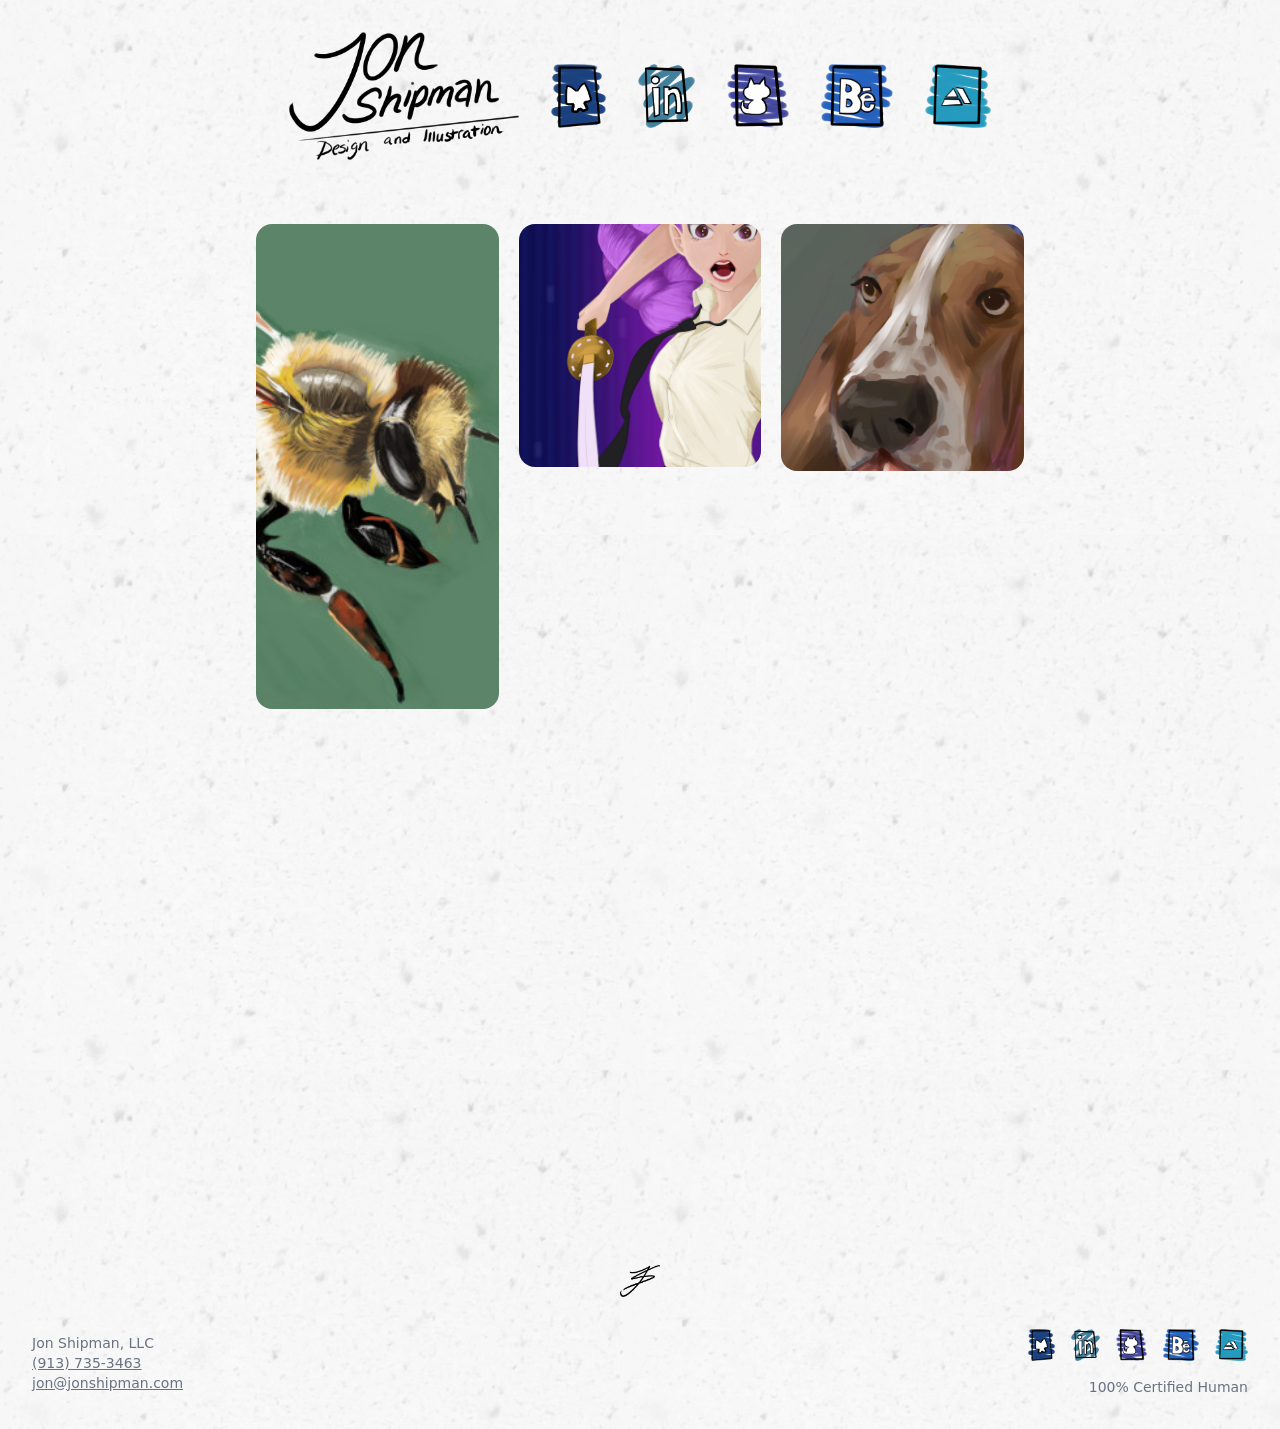
==== index.html @ 3fedefe1 "added nojekyll" ====
<!doctype html>
<html lang="en">
	<head>
		<meta charset="utf-8" />
		<meta name="viewport" content="width=device-width, initial-scale=1" />
		<link href="./_app/immutable/entry/start.De8cdUNH.js" rel="modulepreload">
		<link href="./_app/immutable/chunks/D97nDHfq.js" rel="modulepreload">
		<link href="./_app/immutable/chunks/OBUhXAD9.js" rel="modulepreload">
		<link href="./_app/immutable/chunks/7eZ7dYpx.js" rel="modulepreload">
		<link href="./_app/immutable/entry/app.CLWQZPfj.js" rel="modulepreload">
		<link href="./_app/immutable/chunks/_gJMehUx.js" rel="modulepreload">
		<link href="./_app/immutable/chunks/C5S_aZIX.js" rel="modulepreload">
		<link href="./_app/immutable/chunks/Dj53I4xD.js" rel="modulepreload">
		<link href="./_app/immutable/chunks/e00lQDHr.js" rel="modulepreload">
		<link href="./_app/immutable/chunks/BtrzSq-0.js" rel="modulepreload">
		<link href="./_app/immutable/nodes/0.CasSGg50.js" rel="modulepreload">
		<link href="./_app/immutable/chunks/C4t1YGkw.js" rel="modulepreload">
		<link href="./_app/immutable/chunks/DrmNfymO.js" rel="modulepreload">
		<link href="./_app/immutable/nodes/2.Cnyp-a3x.js" rel="modulepreload">
		<link href="./_app/immutable/chunks/Ckmq9C6L.js" rel="modulepreload">
		<!--12qhfyh--><link rel="icon" href="/favicon.ico"/><!---->
		<link href="./_app/immutable/assets/0.BiuSqh_A.css" rel="stylesheet">
		<link href="./_app/immutable/assets/2.DuEDikAT.css" rel="stylesheet">
	</head>
	<body data-sveltekit-preload-data="hover">
		<div style="display: contents"><!--[--><!--[0--><!--[--><div class="site-container svelte-12qhfyh" style="--bg-url: url('/_app/immutable/assets/bg.BQysHuTp.png')"><div class="relative mx-auto flex min-h-screen w-full max-w-7xl flex-col gap-16 p-8"><header class="flex flex-col items-center justify-center gap-8 md:flex-row"><div><img src="/_app/immutable/assets/jonshipman.wWLUQSc5.png" alt="logo" class="block h-32 max-w-none object-contain select-none"/></div> <div class="flex gap-8"><div><a href="https://bsky.app/profile/jazzyshaman.bsky.social" rel="external nofollow noopen" target="_social"><img src="/_app/immutable/assets/bluesky.CunEnExO.png" alt="https://bsky.app/profile/jazzyshaman.bsky.social" class="block max-w-none select-none" style="height: 4rem"/></a></div><!----> <div><a href="https://www.linkedin.com/in/jon-shipman-91ab44178/" rel="external nofollow noopen" target="_social"><img src="/_app/immutable/assets/linkedin.DJYRWulf.png" alt="https://www.linkedin.com/in/jon-shipman-91ab44178/" class="block max-w-none select-none" style="height: 4rem"/></a></div><!----> <div><a href="https://github.com/jonshipman" rel="external nofollow noopen" target="_social"><img src="/_app/immutable/assets/github.CVdAV9lr.png" alt="https://github.com/jonshipman" class="block max-w-none select-none" style="height: 4rem"/></a></div><!----> <div><a href="https://www.behance.net/jonshipman1" rel="external nofollow noopen" target="_social"><img src="/_app/immutable/assets/behance.CqKohl7M.png" alt="https://www.behance.net/jonshipman1" class="block max-w-none select-none" style="height: 4rem"/></a></div><!----> <div><a href="https://www.artstation.com/jonshipman" rel="external nofollow noopen" target="_social"><img src="/_app/immutable/assets/artstation.C5WBoCOn.png" alt="https://www.artstation.com/jonshipman" class="block max-w-none select-none" style="height: 4rem"/></a></div><!----><!----></div></header> <main class="grow"><!--[--><div class="mx-auto max-w-3xl w-full"><!----><style>@container (max-width: 419px) { .masonry > .col:nth-child(n+2) { display: none; } }
@container (min-width: 420px) and (max-width: 639px) { .masonry > .col:nth-child(n+3) { display: none; } }
@container (min-width: 640px) and (max-width: 859px) { .masonry > .col:nth-child(n+4) { display: none; } }
@container (min-width: 860px) and (max-width: 1079px) { .masonry > .col:nth-child(n+5) { display: none; } }
@container (min-width: 1080px) and (max-width: 1299px) { .masonry > .col:nth-child(n+6) { display: none; } }
@container (min-width: 1300px) and (max-width: 1519px) { .masonry > .col:nth-child(n+7) { display: none; } }
@container (min-width: 1520px) and (max-width: 1739px) { .masonry > .col:nth-child(n+8) { display: none; } }</style><!----> <div style="display: flex; width: 100%; justify-content: center; box-sizing: border-box; gap: 20px;" class="masonry  svelte-1swaugu"><!--[--><div class="col col-0  svelte-1swaugu" style="display: grid; flex: 1 1 0; min-width: 0; gap: 20px; max-width: 800px;"><!--[0--><!--[--><div><!--[0--><div><!--[0--><div aria-label="thumbnail" class="svelte-10j170p svelte-lightbox-thumbnail"><!--[--><!--[0--><!--[--><img slot="thumbnail" class="block w-full max-w-none rounded-2xl object-cover" src="/_app/immutable/assets/2026-02-26-0824-thumb.BJGrlYhE.jpg" alt="portfolio piece"/><!--]--><!--]--><!--]--></div><!--]--> <!--[-1--><!--]--><!----></div><!----><!--]--></div><div><!--[0--><div><!--[0--><div aria-label="thumbnail" class="svelte-10j170p svelte-lightbox-thumbnail"><!--[--><!--[0--><!--[--><img slot="thumbnail" class="block w-full max-w-none rounded-2xl object-cover" src="/_app/immutable/assets/2026-03-03-1620-thumb.CZOj9nnR.jpg" alt="portfolio piece"/><!--]--><!--]--><!--]--></div><!--]--> <!--[-1--><!--]--><!----></div><!----><!--]--></div><!--]--><!--]--></div><div class="col col-1  svelte-1swaugu" style="display: grid; flex: 1 1 0; min-width: 0; gap: 20px; max-width: 800px;"><!--[0--><!--[--><div><!--[0--><div><!--[0--><div aria-label="thumbnail" class="svelte-10j170p svelte-lightbox-thumbnail"><!--[--><!--[0--><!--[--><img slot="thumbnail" class="block w-full max-w-none rounded-2xl object-cover" src="/_app/immutable/assets/kpop-thumb.DsX2blro.jpg" alt="portfolio piece"/><!--]--><!--]--><!--]--></div><!--]--> <!--[-1--><!--]--><!----></div><!----><!--]--></div><!--]--><!--]--></div><div class="col col-2  svelte-1swaugu" style="display: grid; flex: 1 1 0; min-width: 0; gap: 20px; max-width: 800px;"><!--[0--><!--[--><div><!--[0--><div><!--[0--><div aria-label="thumbnail" class="svelte-10j170p svelte-lightbox-thumbnail"><!--[--><!--[0--><!--[--><img slot="thumbnail" class="block w-full max-w-none rounded-2xl object-cover" src="/_app/immutable/assets/2025-12-12-0804-thumb.DuGPpKrT.jpg" alt="portfolio piece"/><!--]--><!--]--><!--]--></div><!--]--> <!--[-1--><!--]--><!----></div><!----><!--]--></div><!--]--><!--]--></div><div class="col col-3  svelte-1swaugu" style="display: grid; flex: 1 1 0; min-width: 0; gap: 20px; max-width: 800px;"><!--[0--><!--[--><div><!--[0--><div><!--[0--><div aria-label="thumbnail" class="svelte-10j170p svelte-lightbox-thumbnail"><!--[--><!--[0--><!--[--><img slot="thumbnail" class="block w-full max-w-none rounded-2xl object-cover" src="/_app/immutable/assets/2026-02-21-2029-thumb.BnLyq-p5.jpg" alt="portfolio piece"/><!--]--><!--]--><!--]--></div><!--]--> <!--[-1--><!--]--><!----></div><!----><!--]--></div><!--]--><!--]--></div><div class="col col-4  svelte-1swaugu" style="display: grid; flex: 1 1 0; min-width: 0; gap: 20px; max-width: 800px;"><!--[0--><!--[--><div><!--[0--><div><!--[0--><div aria-label="thumbnail" class="svelte-10j170p svelte-lightbox-thumbnail"><!--[--><!--[0--><!--[--><img slot="thumbnail" class="block w-full max-w-none rounded-2xl object-cover" src="/_app/immutable/assets/2026-03-06-1651-thumb.swxIR1m-.jpg" alt="portfolio piece"/><!--]--><!--]--><!--]--></div><!--]--> <!--[-1--><!--]--><!----></div><!----><!--]--></div><!--]--><!--]--></div><div class="col col-5  svelte-1swaugu" style="display: grid; flex: 1 1 0; min-width: 0; gap: 20px; max-width: 800px;"><!--[0--><!--[--><div><!--[0--><div><!--[0--><div aria-label="thumbnail" class="svelte-10j170p svelte-lightbox-thumbnail"><!--[--><!--[0--><!--[--><img slot="thumbnail" class="block w-full max-w-none rounded-2xl object-cover" src="/_app/immutable/assets/2026-02-21-1816-thumb.BP5hklCI.jpg" alt="portfolio piece"/><!--]--><!--]--><!--]--></div><!--]--> <!--[-1--><!--]--><!----></div><!----><!--]--></div><!--]--><!--]--></div><div class="col col-6  svelte-1swaugu" style="display: grid; flex: 1 1 0; min-width: 0; gap: 20px; max-width: 800px;"><!--[0--><!--[--><div><!--[0--><div><!--[0--><div aria-label="thumbnail" class="svelte-10j170p svelte-lightbox-thumbnail"><!--[--><!--[0--><!--[--><img slot="thumbnail" class="block w-full max-w-none rounded-2xl object-cover" src="/_app/immutable/assets/2025-12-07-1932-thumb.BANKuH6O.jpg" alt="portfolio piece"/><!--]--><!--]--><!--]--></div><!--]--> <!--[-1--><!--]--><!----></div><!----><!--]--></div><!--]--><!--]--></div><div class="col col-7  svelte-1swaugu" style="display: grid; flex: 1 1 0; min-width: 0; gap: 20px; max-width: 800px;"><!--[0--><!--[--><div><!--[0--><div><!--[0--><div aria-label="thumbnail" class="svelte-10j170p svelte-lightbox-thumbnail"><!--[--><!--[0--><!--[--><img slot="thumbnail" class="block w-full max-w-none rounded-2xl object-cover" src="/_app/immutable/assets/2026-02-11-1938-thumb.DD56PX9D.jpg" alt="portfolio piece"/><!--]--><!--]--><!--]--></div><!--]--> <!--[-1--><!--]--><!----></div><!----><!--]--></div><!--]--><!--]--></div><!--]--></div><!----></div><!--]--><!----></main> <footer class="flex flex-col items-center justify-center gap-8"><div><img src="/_app/immutable/assets/js.Cn1VHPLR.png" alt="js" class="block h-8 max-w-none object-contain select-none"/></div> <div class="flex w-full max-w-7xl flex-col items-center justify-center gap-8 text-sm text-gray-500 md:flex-row"><div class="grow"><div>Jon Shipman, LLC</div> <div><a href="tel:+19137353463" class="underline">(913) 735-3463</a></div> <div><a href="mailto:jon@jonshipman.com" class="underline">jon@jonshipman.com</a></div></div> <div class="flex flex-col items-end gap-4"><div class="flex gap-8 md:gap-4"><div><a href="https://bsky.app/profile/jazzyshaman.bsky.social" rel="external nofollow noopen" target="_social"><img src="/_app/immutable/assets/bluesky.CunEnExO.png" alt="https://bsky.app/profile/jazzyshaman.bsky.social" class="block max-w-none select-none" style="height: 2rem"/></a></div><!----> <div><a href="https://www.linkedin.com/in/jon-shipman-91ab44178/" rel="external nofollow noopen" target="_social"><img src="/_app/immutable/assets/linkedin.DJYRWulf.png" alt="https://www.linkedin.com/in/jon-shipman-91ab44178/" class="block max-w-none select-none" style="height: 2rem"/></a></div><!----> <div><a href="https://github.com/jonshipman" rel="external nofollow noopen" target="_social"><img src="/_app/immutable/assets/github.CVdAV9lr.png" alt="https://github.com/jonshipman" class="block max-w-none select-none" style="height: 2rem"/></a></div><!----> <div><a href="https://www.behance.net/jonshipman1" rel="external nofollow noopen" target="_social"><img src="/_app/immutable/assets/behance.CqKohl7M.png" alt="https://www.behance.net/jonshipman1" class="block max-w-none select-none" style="height: 2rem"/></a></div><!----> <div><a href="https://www.artstation.com/jonshipman" rel="external nofollow noopen" target="_social"><img src="/_app/immutable/assets/artstation.C5WBoCOn.png" alt="https://www.artstation.com/jonshipman" class="block max-w-none select-none" style="height: 2rem"/></a></div><!----><!----></div> <div class="select-none">100% Certified Human</div></div></div></footer></div></div><!--]--><!--]--> <!--[-1--><!--]--><!--]-->
			
			<script>
				{
					__sveltekit_dev = {
						base: new URL(".", location).pathname.slice(0, -1)
					};

					const element = document.currentScript.parentElement;

					Promise.all([
						import("./_app/immutable/entry/start.De8cdUNH.js"),
						import("./_app/immutable/entry/app.CLWQZPfj.js")
					]).then(([kit, app]) => {
						kit.start(app, element, {
							node_ids: [0, 2],
							data: [null,null],
							form: null,
							error: null
						});
					});
				}
			</script>
		</div>
	</body>
</html>
---- _app/immutable/assets/0.BiuSqh_A.css ----
@layer theme{:root,:host{--font-sans:ui-sans-serif, system-ui, sans-serif, "Apple Color Emoji", "Segoe UI Emoji", "Segoe UI Symbol", "Noto Color Emoji";--font-mono:ui-monospace, SFMono-Regular, Menlo, Monaco, Consolas, "Liberation Mono", "Courier New", monospace;--color-gray-500:oklch(55.1% .027 264.364);--spacing:.25rem;--container-3xl:48rem;--container-7xl:80rem;--text-sm:.875rem;--text-sm--line-height:calc(1.25 / .875);--radius-2xl:1rem;--default-font-family:var(--font-sans);--default-mono-font-family:var(--font-mono)}}@layer base{*,:after,:before,::backdrop{box-sizing:border-box;border:0 solid;margin:0;padding:0}::file-selector-button{box-sizing:border-box;border:0 solid;margin:0;padding:0}html,:host{-webkit-text-size-adjust:100%;tab-size:4;line-height:1.5;font-family:var(--default-font-family,ui-sans-serif, system-ui, sans-serif, "Apple Color Emoji", "Segoe UI Emoji", "Segoe UI Symbol", "Noto Color Emoji");font-feature-settings:var(--default-font-feature-settings,normal);font-variation-settings:var(--default-font-variation-settings,normal);-webkit-tap-highlight-color:transparent}hr{height:0;color:inherit;border-top-width:1px}abbr:where([title]){-webkit-text-decoration:underline dotted;text-decoration:underline dotted}h1,h2,h3,h4,h5,h6{font-size:inherit;font-weight:inherit}a{color:inherit;-webkit-text-decoration:inherit;text-decoration:inherit}b,strong{font-weight:bolder}code,kbd,samp,pre{font-family:var(--default-mono-font-family,ui-monospace, SFMono-Regular, Menlo, Monaco, Consolas, "Liberation Mono", "Courier New", monospace);font-feature-settings:var(--default-mono-font-feature-settings,normal);font-variation-settings:var(--default-mono-font-variation-settings,normal);font-size:1em}small{font-size:80%}sub,sup{vertical-align:baseline;font-size:75%;line-height:0;position:relative}sub{bottom:-.25em}sup{top:-.5em}table{text-indent:0;border-color:inherit;border-collapse:collapse}:-moz-focusring{outline:auto}progress{vertical-align:baseline}summary{display:list-item}ol,ul,menu{list-style:none}img,svg,video,canvas,audio,iframe,embed,object{vertical-align:middle;display:block}img,video{max-width:100%;height:auto}button,input,select,optgroup,textarea{font:inherit;font-feature-settings:inherit;font-variation-settings:inherit;letter-spacing:inherit;color:inherit;opacity:1;background-color:#0000;border-radius:0}::file-selector-button{font:inherit;font-feature-settings:inherit;font-variation-settings:inherit;letter-spacing:inherit;color:inherit;opacity:1;background-color:#0000;border-radius:0}:where(select:is([multiple],[size])) optgroup{font-weight:bolder}:where(select:is([multiple],[size])) optgroup option{padding-inline-start:20px}::file-selector-button{margin-inline-end:4px}::placeholder{opacity:1}@supports (not ((-webkit-appearance:-apple-pay-button))) or (contain-intrinsic-size:1px){::placeholder{color:currentColor}@supports (color:color-mix(in lab,red,red)){::placeholder{color:color-mix(in oklab,currentcolor 50%,transparent)}}}textarea{resize:vertical}::-webkit-search-decoration{-webkit-appearance:none}::-webkit-date-and-time-value{min-height:1lh;text-align:inherit}::-webkit-datetime-edit{padding-block:0}::-webkit-datetime-edit-year-field{padding-block:0}::-webkit-datetime-edit-month-field{padding-block:0}::-webkit-datetime-edit-day-field{padding-block:0}::-webkit-datetime-edit-hour-field{padding-block:0}::-webkit-datetime-edit-minute-field{padding-block:0}::-webkit-datetime-edit-second-field{padding-block:0}::-webkit-datetime-edit-millisecond-field{padding-block:0}::-webkit-datetime-edit-meridiem-field{padding-block:0}::-webkit-calendar-picker-indicator{line-height:1}:-moz-ui-invalid{box-shadow:none}button,input:where([type=button],[type=reset],[type=submit]){appearance:button}::file-selector-button{appearance:button}::-webkit-inner-spin-button{height:auto}::-webkit-outer-spin-button{height:auto}[hidden]:where(:not([hidden=until-found])){display:none!important}input:where([type=text]),input:where(:not([type])),input:where([type=email]),input:where([type=url]),input:where([type=password]),input:where([type=number]),input:where([type=date]),input:where([type=datetime-local]),input:where([type=month]),input:where([type=search]),input:where([type=tel]),input:where([type=time]),input:where([type=week]),select:where([multiple]),textarea,select{appearance:none;--tw-shadow:0 0 #0000;background-color:#fff;border-width:1px;border-color:#6a7282;border-radius:0;padding:.5rem .75rem;font-size:1rem;line-height:1.5rem}:is(input:where([type=text]),input:where(:not([type])),input:where([type=email]),input:where([type=url]),input:where([type=password]),input:where([type=number]),input:where([type=date]),input:where([type=datetime-local]),input:where([type=month]),input:where([type=search]),input:where([type=tel]),input:where([type=time]),input:where([type=week]),select:where([multiple]),textarea,select):focus{outline-offset:2px;--tw-ring-inset:var(--tw-empty, );--tw-ring-offset-width:0px;--tw-ring-offset-color:#fff;--tw-ring-color:oklch(54.6% .245 262.881);--tw-ring-offset-shadow:var(--tw-ring-inset) 0 0 0 var(--tw-ring-offset-width) var(--tw-ring-offset-color);--tw-ring-shadow:var(--tw-ring-inset) 0 0 0 calc(1px + var(--tw-ring-offset-width)) var(--tw-ring-color);box-shadow:var(--tw-ring-offset-shadow),var(--tw-ring-shadow),var(--tw-shadow);border-color:#155dfc;outline:2px solid #0000}input::placeholder,textarea::placeholder{color:#6a7282;opacity:1}::-webkit-datetime-edit-fields-wrapper{padding:0}::-webkit-date-and-time-value{min-height:1.5em}::-webkit-date-and-time-value{text-align:inherit}::-webkit-datetime-edit{display:inline-flex}::-webkit-datetime-edit{padding-top:0;padding-bottom:0}::-webkit-datetime-edit-year-field{padding-top:0;padding-bottom:0}::-webkit-datetime-edit-month-field{padding-top:0;padding-bottom:0}::-webkit-datetime-edit-day-field{padding-top:0;padding-bottom:0}::-webkit-datetime-edit-hour-field{padding-top:0;padding-bottom:0}::-webkit-datetime-edit-minute-field{padding-top:0;padding-bottom:0}::-webkit-datetime-edit-second-field{padding-top:0;padding-bottom:0}::-webkit-datetime-edit-millisecond-field{padding-top:0;padding-bottom:0}::-webkit-datetime-edit-meridiem-field{padding-top:0;padding-bottom:0}select{-webkit-print-color-adjust:exact;print-color-adjust:exact;background-image:url("data:image/svg+xml,%3csvg xmlns='http://www.w3.org/2000/svg' fill='none' viewBox='0 0 20 20'%3e%3cpath stroke='oklch(55.1%25 0.027 264.364)' stroke-linecap='round' stroke-linejoin='round' stroke-width='1.5' d='M6 8l4 4 4-4'/%3e%3c/svg%3e");background-position:right .5rem center;background-repeat:no-repeat;background-size:1.5em 1.5em;padding-right:2.5rem}select:where([multiple]),select:where([size]:not([size="1"])){background-image:initial;background-position:initial;background-repeat:unset;background-size:initial;-webkit-print-color-adjust:unset;print-color-adjust:unset;padding-right:.75rem}input:where([type=checkbox]),input:where([type=radio]){appearance:none;-webkit-print-color-adjust:exact;print-color-adjust:exact;vertical-align:middle;-webkit-user-select:none;user-select:none;color:#155dfc;--tw-shadow:0 0 #0000;background-color:#fff;background-origin:border-box;border-width:1px;border-color:#6a7282;flex-shrink:0;width:1rem;height:1rem;padding:0;display:inline-block}input:where([type=checkbox]){border-radius:0}input:where([type=radio]){border-radius:100%}input:where([type=checkbox]):focus,input:where([type=radio]):focus{outline-offset:2px;--tw-ring-inset:var(--tw-empty, );--tw-ring-offset-width:2px;--tw-ring-offset-color:#fff;--tw-ring-color:oklch(54.6% .245 262.881);--tw-ring-offset-shadow:var(--tw-ring-inset) 0 0 0 var(--tw-ring-offset-width) var(--tw-ring-offset-color);--tw-ring-shadow:var(--tw-ring-inset) 0 0 0 calc(2px + var(--tw-ring-offset-width)) var(--tw-ring-color);box-shadow:var(--tw-ring-offset-shadow),var(--tw-ring-shadow),var(--tw-shadow);outline:2px solid #0000}input:where([type=checkbox]):checked,input:where([type=radio]):checked{background-color:currentColor;background-position:50%;background-repeat:no-repeat;background-size:100% 100%;border-color:#0000}input:where([type=checkbox]):checked{background-image:url("data:image/svg+xml,%3csvg viewBox='0 0 16 16' fill='white' xmlns='http://www.w3.org/2000/svg'%3e%3cpath d='M12.207 4.793a1 1 0 010 1.414l-5 5a1 1 0 01-1.414 0l-2-2a1 1 0 011.414-1.414L6.5 9.086l4.293-4.293a1 1 0 011.414 0z'/%3e%3c/svg%3e")}@media(forced-colors:active){input:where([type=checkbox]):checked{appearance:auto}}input:where([type=radio]):checked{background-image:url("data:image/svg+xml,%3csvg viewBox='0 0 16 16' fill='white' xmlns='http://www.w3.org/2000/svg'%3e%3ccircle cx='8' cy='8' r='3'/%3e%3c/svg%3e")}@media(forced-colors:active){input:where([type=radio]):checked{appearance:auto}}input:where([type=checkbox]):checked:hover,input:where([type=checkbox]):checked:focus,input:where([type=radio]):checked:hover,input:where([type=radio]):checked:focus{background-color:currentColor;border-color:#0000}input:where([type=checkbox]):indeterminate{background-color:currentColor;background-image:url("data:image/svg+xml,%3csvg xmlns='http://www.w3.org/2000/svg' fill='none' viewBox='0 0 16 16'%3e%3cpath stroke='white' stroke-linecap='round' stroke-linejoin='round' stroke-width='2' d='M4 8h8'/%3e%3c/svg%3e");background-position:50%;background-repeat:no-repeat;background-size:100% 100%;border-color:#0000}@media(forced-colors:active){input:where([type=checkbox]):indeterminate{appearance:auto}}input:where([type=checkbox]):indeterminate:hover,input:where([type=checkbox]):indeterminate:focus{background-color:currentColor;border-color:#0000}input:where([type=file]){background:unset;border-color:inherit;font-size:unset;line-height:inherit;border-width:0;border-radius:0;padding:0}input:where([type=file]):focus{outline:1px solid buttontext;outline:1px auto -webkit-focus-ring-color}}@layer components;@layer utilities{.relative{position:relative}.start{inset-inline-start:var(--spacing)}.mx-auto{margin-inline:auto}.block{display:block}.contents{display:contents}.flex{display:flex}.h-8{height:calc(var(--spacing) * 8)}.h-32{height:calc(var(--spacing) * 32)}.min-h-screen{min-height:100vh}.w-full{width:100%}.max-w-3xl{max-width:var(--container-3xl)}.max-w-7xl{max-width:var(--container-7xl)}.max-w-none{max-width:none}.grow{flex-grow:1}.flex-col{flex-direction:column}.items-center{align-items:center}.items-end{align-items:flex-end}.justify-center{justify-content:center}.gap-4{gap:calc(var(--spacing) * 4)}.gap-8{gap:calc(var(--spacing) * 8)}.gap-16{gap:calc(var(--spacing) * 16)}.rounded-2xl{border-radius:var(--radius-2xl)}.object-contain{object-fit:contain}.object-cover{object-fit:cover}.p-8{padding:calc(var(--spacing) * 8)}.text-sm{font-size:var(--text-sm);line-height:var(--tw-leading,var(--text-sm--line-height))}.text-gray-500{color:var(--color-gray-500)}.underline{text-decoration-line:underline}.select-none{-webkit-user-select:none;user-select:none}@media(min-width:48rem){.md\:flex-row{flex-direction:row}.md\:gap-4{gap:calc(var(--spacing) * 4)}}}html{scroll-behavior:smooth}svg{fill:currentColor}.site-container.svelte-12qhfyh{background-image:var(--bg-url)}
---- _app/immutable/assets/2.DuEDikAT.css ----
div.masonry.svelte-1swaugu{container-type:inline-size;display:flex;justify-content:center;overflow-wrap:anywhere;box-sizing:border-box;width:100%}div.masonry.svelte-1swaugu div.col:where(.svelte-1swaugu){display:grid;height:max-content;flex:1 1 0;min-width:0}div.svelte-10j170p{position:static;cursor:zoom-in}div.svelte-lightbox-header.svelte-1k80l7i{width:auto;height:3rem;display:flex;justify-content:flex-end;align-items:center}div.svelte-lightbox-header.fullscreen.svelte-1k80l7i{position:fixed;z-index:5;top:0;left:0;right:0}button.svelte-1k80l7i{background:transparent;font-size:3rem;border:none;color:#fff}button.svelte-1k80l7i:hover{color:#d3d3d3;cursor:pointer}button.svelte-1k80l7i:active{background-color:transparent}button.fullscreen.svelte-1k80l7i{filter:drop-shadow(0 0 5px black) drop-shadow(0 0 10px black)}div.svelte-lightbox-body.svelte-1nt55wn{position:relative;width:auto;height:auto;max-height:80vh}div.svelte-lightbox-body>*{max-width:100%;max-height:inherit;height:auto;width:auto;object-fit:contain}div.svelte-lightbox-body.scroll>*{max-height:100%}div.svelte-lightbox-body.expand>*{flex-grow:1}div.fullscreen.svelte-1nt55wn{width:inherit;max-width:inherit;height:inherit;max-height:100%;display:flex;align-items:center;justify-content:center}div.scroll.svelte-1nt55wn{overflow:scroll}div.svelte-lightbox-footer.svelte-17uv9io{width:100%;height:auto;color:#fff;text-align:left;position:absolute}div.svelte-lightbox-footer.fullscreen.svelte-17uv9io{position:fixed;z-index:5;bottom:0;left:0;right:0;padding-left:1rem}div.svelte-lightbox-overlay.svelte-1ghszsu{position:fixed;z-index:1000000!important;background-color:#2b272dde;inset:0;overflow:hidden;width:100%;height:100%;display:flex;align-items:center;justify-content:center}div.svelte-lightbox-overlay.svelte-1ghszsu:before{content:"";position:absolute;inset:0;opacity:0;z-index:-1}div.svelte-lightbox-overlay.svelte-1ghszsu:after{content:"";clear:both;display:table}div.svelte-lightbox-main.svelte-b3cd29{position:relative;max-width:100%;max-height:100%;height:auto;width:auto;background-color:transparent}div.svelte-lightbox-main.fullscreen.svelte-b3cd29{height:inherit;width:inherit;max-height:inherit;max-width:inherit}div.svelte-mn3u1d{position:static;cursor:zoom-in}.svelte-lightbox-thumbnail>*{max-width:100%;height:auto}
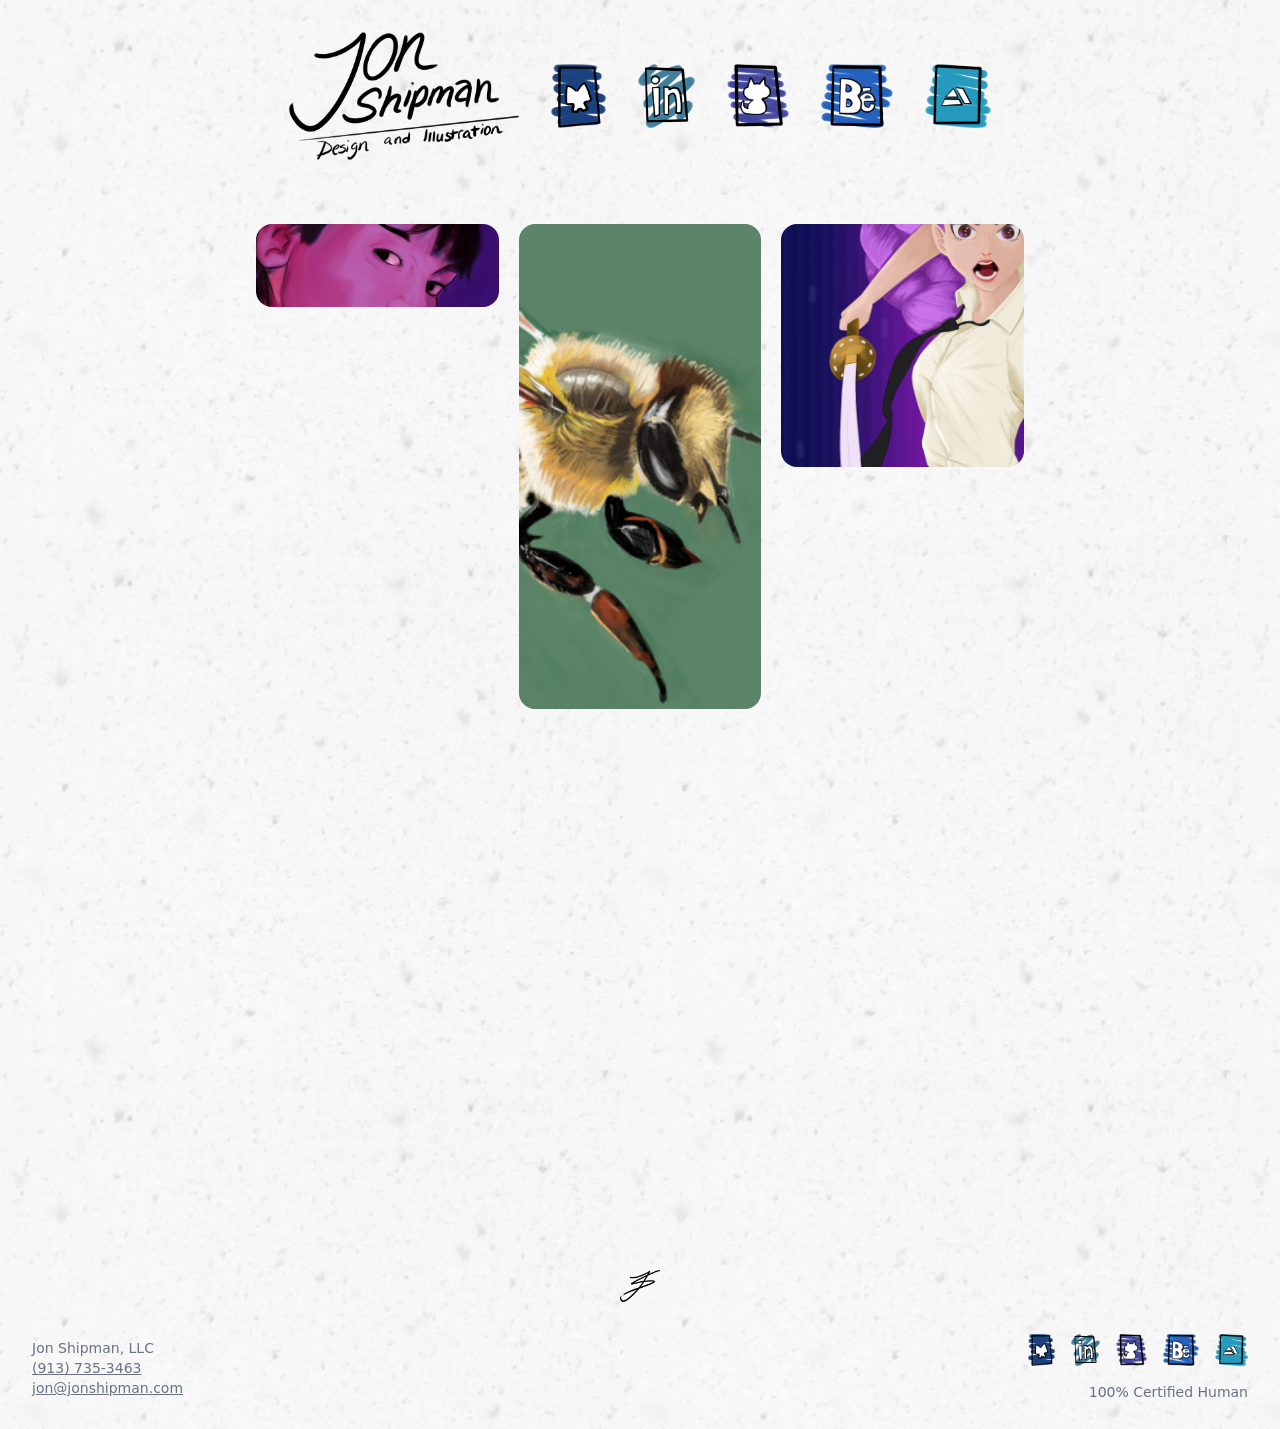
==== commit 257d8374: "new portfolio item" ====
--- a/index.html
+++ b/index.html
@@ -3,22 +3,22 @@
 	<head>
 		<meta charset="utf-8" />
 		<meta name="viewport" content="width=device-width, initial-scale=1" />
-		<link href="./_app/immutable/entry/start.De8cdUNH.js" rel="modulepreload">
-		<link href="./_app/immutable/chunks/D97nDHfq.js" rel="modulepreload">
-		<link href="./_app/immutable/chunks/OBUhXAD9.js" rel="modulepreload">
-		<link href="./_app/immutable/chunks/7eZ7dYpx.js" rel="modulepreload">
-		<link href="./_app/immutable/entry/app.CLWQZPfj.js" rel="modulepreload">
-		<link href="./_app/immutable/chunks/_gJMehUx.js" rel="modulepreload">
-		<link href="./_app/immutable/chunks/C5S_aZIX.js" rel="modulepreload">
-		<link href="./_app/immutable/chunks/Dj53I4xD.js" rel="modulepreload">
-		<link href="./_app/immutable/chunks/e00lQDHr.js" rel="modulepreload">
-		<link href="./_app/immutable/chunks/BtrzSq-0.js" rel="modulepreload">
-		<link href="./_app/immutable/nodes/0.CasSGg50.js" rel="modulepreload">
-		<link href="./_app/immutable/chunks/C4t1YGkw.js" rel="modulepreload">
-		<link href="./_app/immutable/chunks/DrmNfymO.js" rel="modulepreload">
-		<link href="./_app/immutable/nodes/2.Cnyp-a3x.js" rel="modulepreload">
-		<link href="./_app/immutable/chunks/Ckmq9C6L.js" rel="modulepreload">
-		<!--12qhfyh--><link rel="icon" href="/favicon.ico"/><!---->
+		<link href="./_app/immutable/entry/start.Bc-3rAlt.js" rel="modulepreload">
+		<link href="./_app/immutable/chunks/BR42bVrf.js" rel="modulepreload">
+		<link href="./_app/immutable/chunks/N3vV_aAU.js" rel="modulepreload">
+		<link href="./_app/immutable/chunks/BsvN7GVV.js" rel="modulepreload">
+		<link href="./_app/immutable/entry/app.B-qbvgog.js" rel="modulepreload">
+		<link href="./_app/immutable/chunks/CwZiCJxX.js" rel="modulepreload">
+		<link href="./_app/immutable/chunks/CY-Kjy6y.js" rel="modulepreload">
+		<link href="./_app/immutable/chunks/DCNPrLJe.js" rel="modulepreload">
+		<link href="./_app/immutable/chunks/DJzrsv9A.js" rel="modulepreload">
+		<link href="./_app/immutable/chunks/DwHE4VeQ.js" rel="modulepreload">
+		<link href="./_app/immutable/nodes/0.DWKLu0uE.js" rel="modulepreload">
+		<link href="./_app/immutable/chunks/Duu_RFo2.js" rel="modulepreload">
+		<link href="./_app/immutable/chunks/zit8UL9E.js" rel="modulepreload">
+		<link href="./_app/immutable/nodes/2.C3GHH9HP.js" rel="modulepreload">
+		<link href="./_app/immutable/chunks/C9iX6rVm.js" rel="modulepreload">
+		<!--12qhfyh--><meta name="description" content="Design-driven studio delivering brand, graphic, and digital design solutions for clients across healthcare, education, ecommerce, and SaaS."/> <link rel="icon" href="/favicon.ico"/><!----><title>Jon Shipman • Design &amp; Illustration</title>
 		<link href="./_app/immutable/assets/0.BiuSqh_A.css" rel="stylesheet">
 		<link href="./_app/immutable/assets/2.DuEDikAT.css" rel="stylesheet">
 	</head>
@@ -29,7 +29,7 @@
 @container (min-width: 860px) and (max-width: 1079px) { .masonry > .col:nth-child(n+5) { display: none; } }
 @container (min-width: 1080px) and (max-width: 1299px) { .masonry > .col:nth-child(n+6) { display: none; } }
 @container (min-width: 1300px) and (max-width: 1519px) { .masonry > .col:nth-child(n+7) { display: none; } }
-@container (min-width: 1520px) and (max-width: 1739px) { .masonry > .col:nth-child(n+8) { display: none; } }</style><!----> <div style="display: flex; width: 100%; justify-content: center; box-sizing: border-box; gap: 20px;" class="masonry  svelte-1swaugu"><!--[--><div class="col col-0  svelte-1swaugu" style="display: grid; flex: 1 1 0; min-width: 0; gap: 20px; max-width: 800px;"><!--[0--><!--[--><div><!--[0--><div><!--[0--><div aria-label="thumbnail" class="svelte-10j170p svelte-lightbox-thumbnail"><!--[--><!--[0--><!--[--><img slot="thumbnail" class="block w-full max-w-none rounded-2xl object-cover" src="/_app/immutable/assets/2026-02-26-0824-thumb.BJGrlYhE.jpg" alt="portfolio piece"/><!--]--><!--]--><!--]--></div><!--]--> <!--[-1--><!--]--><!----></div><!----><!--]--></div><div><!--[0--><div><!--[0--><div aria-label="thumbnail" class="svelte-10j170p svelte-lightbox-thumbnail"><!--[--><!--[0--><!--[--><img slot="thumbnail" class="block w-full max-w-none rounded-2xl object-cover" src="/_app/immutable/assets/2026-03-03-1620-thumb.CZOj9nnR.jpg" alt="portfolio piece"/><!--]--><!--]--><!--]--></div><!--]--> <!--[-1--><!--]--><!----></div><!----><!--]--></div><!--]--><!--]--></div><div class="col col-1  svelte-1swaugu" style="display: grid; flex: 1 1 0; min-width: 0; gap: 20px; max-width: 800px;"><!--[0--><!--[--><div><!--[0--><div><!--[0--><div aria-label="thumbnail" class="svelte-10j170p svelte-lightbox-thumbnail"><!--[--><!--[0--><!--[--><img slot="thumbnail" class="block w-full max-w-none rounded-2xl object-cover" src="/_app/immutable/assets/kpop-thumb.DsX2blro.jpg" alt="portfolio piece"/><!--]--><!--]--><!--]--></div><!--]--> <!--[-1--><!--]--><!----></div><!----><!--]--></div><!--]--><!--]--></div><div class="col col-2  svelte-1swaugu" style="display: grid; flex: 1 1 0; min-width: 0; gap: 20px; max-width: 800px;"><!--[0--><!--[--><div><!--[0--><div><!--[0--><div aria-label="thumbnail" class="svelte-10j170p svelte-lightbox-thumbnail"><!--[--><!--[0--><!--[--><img slot="thumbnail" class="block w-full max-w-none rounded-2xl object-cover" src="/_app/immutable/assets/2025-12-12-0804-thumb.DuGPpKrT.jpg" alt="portfolio piece"/><!--]--><!--]--><!--]--></div><!--]--> <!--[-1--><!--]--><!----></div><!----><!--]--></div><!--]--><!--]--></div><div class="col col-3  svelte-1swaugu" style="display: grid; flex: 1 1 0; min-width: 0; gap: 20px; max-width: 800px;"><!--[0--><!--[--><div><!--[0--><div><!--[0--><div aria-label="thumbnail" class="svelte-10j170p svelte-lightbox-thumbnail"><!--[--><!--[0--><!--[--><img slot="thumbnail" class="block w-full max-w-none rounded-2xl object-cover" src="/_app/immutable/assets/2026-02-21-2029-thumb.BnLyq-p5.jpg" alt="portfolio piece"/><!--]--><!--]--><!--]--></div><!--]--> <!--[-1--><!--]--><!----></div><!----><!--]--></div><!--]--><!--]--></div><div class="col col-4  svelte-1swaugu" style="display: grid; flex: 1 1 0; min-width: 0; gap: 20px; max-width: 800px;"><!--[0--><!--[--><div><!--[0--><div><!--[0--><div aria-label="thumbnail" class="svelte-10j170p svelte-lightbox-thumbnail"><!--[--><!--[0--><!--[--><img slot="thumbnail" class="block w-full max-w-none rounded-2xl object-cover" src="/_app/immutable/assets/2026-03-06-1651-thumb.swxIR1m-.jpg" alt="portfolio piece"/><!--]--><!--]--><!--]--></div><!--]--> <!--[-1--><!--]--><!----></div><!----><!--]--></div><!--]--><!--]--></div><div class="col col-5  svelte-1swaugu" style="display: grid; flex: 1 1 0; min-width: 0; gap: 20px; max-width: 800px;"><!--[0--><!--[--><div><!--[0--><div><!--[0--><div aria-label="thumbnail" class="svelte-10j170p svelte-lightbox-thumbnail"><!--[--><!--[0--><!--[--><img slot="thumbnail" class="block w-full max-w-none rounded-2xl object-cover" src="/_app/immutable/assets/2026-02-21-1816-thumb.BP5hklCI.jpg" alt="portfolio piece"/><!--]--><!--]--><!--]--></div><!--]--> <!--[-1--><!--]--><!----></div><!----><!--]--></div><!--]--><!--]--></div><div class="col col-6  svelte-1swaugu" style="display: grid; flex: 1 1 0; min-width: 0; gap: 20px; max-width: 800px;"><!--[0--><!--[--><div><!--[0--><div><!--[0--><div aria-label="thumbnail" class="svelte-10j170p svelte-lightbox-thumbnail"><!--[--><!--[0--><!--[--><img slot="thumbnail" class="block w-full max-w-none rounded-2xl object-cover" src="/_app/immutable/assets/2025-12-07-1932-thumb.BANKuH6O.jpg" alt="portfolio piece"/><!--]--><!--]--><!--]--></div><!--]--> <!--[-1--><!--]--><!----></div><!----><!--]--></div><!--]--><!--]--></div><div class="col col-7  svelte-1swaugu" style="display: grid; flex: 1 1 0; min-width: 0; gap: 20px; max-width: 800px;"><!--[0--><!--[--><div><!--[0--><div><!--[0--><div aria-label="thumbnail" class="svelte-10j170p svelte-lightbox-thumbnail"><!--[--><!--[0--><!--[--><img slot="thumbnail" class="block w-full max-w-none rounded-2xl object-cover" src="/_app/immutable/assets/2026-02-11-1938-thumb.DD56PX9D.jpg" alt="portfolio piece"/><!--]--><!--]--><!--]--></div><!--]--> <!--[-1--><!--]--><!----></div><!----><!--]--></div><!--]--><!--]--></div><!--]--></div><!----></div><!--]--><!----></main> <footer class="flex flex-col items-center justify-center gap-8"><div><img src="/_app/immutable/assets/js.Cn1VHPLR.png" alt="js" class="block h-8 max-w-none object-contain select-none"/></div> <div class="flex w-full max-w-7xl flex-col items-center justify-center gap-8 text-sm text-gray-500 md:flex-row"><div class="grow"><div>Jon Shipman, LLC</div> <div><a href="tel:+19137353463" class="underline">(913) 735-3463</a></div> <div><a href="mailto:jon@jonshipman.com" class="underline">jon@jonshipman.com</a></div></div> <div class="flex flex-col items-end gap-4"><div class="flex gap-8 md:gap-4"><div><a href="https://bsky.app/profile/jazzyshaman.bsky.social" rel="external nofollow noopen" target="_social"><img src="/_app/immutable/assets/bluesky.CunEnExO.png" alt="https://bsky.app/profile/jazzyshaman.bsky.social" class="block max-w-none select-none" style="height: 2rem"/></a></div><!----> <div><a href="https://www.linkedin.com/in/jon-shipman-91ab44178/" rel="external nofollow noopen" target="_social"><img src="/_app/immutable/assets/linkedin.DJYRWulf.png" alt="https://www.linkedin.com/in/jon-shipman-91ab44178/" class="block max-w-none select-none" style="height: 2rem"/></a></div><!----> <div><a href="https://github.com/jonshipman" rel="external nofollow noopen" target="_social"><img src="/_app/immutable/assets/github.CVdAV9lr.png" alt="https://github.com/jonshipman" class="block max-w-none select-none" style="height: 2rem"/></a></div><!----> <div><a href="https://www.behance.net/jonshipman1" rel="external nofollow noopen" target="_social"><img src="/_app/immutable/assets/behance.CqKohl7M.png" alt="https://www.behance.net/jonshipman1" class="block max-w-none select-none" style="height: 2rem"/></a></div><!----> <div><a href="https://www.artstation.com/jonshipman" rel="external nofollow noopen" target="_social"><img src="/_app/immutable/assets/artstation.C5WBoCOn.png" alt="https://www.artstation.com/jonshipman" class="block max-w-none select-none" style="height: 2rem"/></a></div><!----><!----></div> <div class="select-none">100% Certified Human</div></div></div></footer></div></div><!--]--><!--]--> <!--[-1--><!--]--><!--]-->
+@container (min-width: 1520px) and (max-width: 1739px) { .masonry > .col:nth-child(n+8) { display: none; } }</style><!----> <div style="display: flex; width: 100%; justify-content: center; box-sizing: border-box; gap: 20px;" class="masonry  svelte-1swaugu"><!--[--><div class="col col-0  svelte-1swaugu" style="display: grid; flex: 1 1 0; min-width: 0; gap: 20px; max-width: 800px;"><!--[0--><!--[--><div><!--[0--><div><!--[0--><div aria-label="thumbnail" class="svelte-10j170p svelte-lightbox-thumbnail"><!--[--><!--[0--><!--[--><img slot="thumbnail" class="block w-full max-w-none rounded-2xl object-cover" src="/_app/immutable/assets/2025-07-10-0941-thumb.CcDoVbdL.jpg" alt="portfolio piece"/><!--]--><!--]--><!--]--></div><!--]--> <!--[-1--><!--]--><!----></div><!----><!--]--></div><div><!--[0--><div><!--[0--><div aria-label="thumbnail" class="svelte-10j170p svelte-lightbox-thumbnail"><!--[--><!--[0--><!--[--><img slot="thumbnail" class="block w-full max-w-none rounded-2xl object-cover" src="/_app/immutable/assets/2026-02-11-1938-thumb.DD56PX9D.jpg" alt="portfolio piece"/><!--]--><!--]--><!--]--></div><!--]--> <!--[-1--><!--]--><!----></div><!----><!--]--></div><!--]--><!--]--></div><div class="col col-1  svelte-1swaugu" style="display: grid; flex: 1 1 0; min-width: 0; gap: 20px; max-width: 800px;"><!--[0--><!--[--><div><!--[0--><div><!--[0--><div aria-label="thumbnail" class="svelte-10j170p svelte-lightbox-thumbnail"><!--[--><!--[0--><!--[--><img slot="thumbnail" class="block w-full max-w-none rounded-2xl object-cover" src="/_app/immutable/assets/2026-02-26-0824-thumb.BJGrlYhE.jpg" alt="portfolio piece"/><!--]--><!--]--><!--]--></div><!--]--> <!--[-1--><!--]--><!----></div><!----><!--]--></div><div><!--[0--><div><!--[0--><div aria-label="thumbnail" class="svelte-10j170p svelte-lightbox-thumbnail"><!--[--><!--[0--><!--[--><img slot="thumbnail" class="block w-full max-w-none rounded-2xl object-cover" src="/_app/immutable/assets/2026-03-03-1620-thumb.CZOj9nnR.jpg" alt="portfolio piece"/><!--]--><!--]--><!--]--></div><!--]--> <!--[-1--><!--]--><!----></div><!----><!--]--></div><!--]--><!--]--></div><div class="col col-2  svelte-1swaugu" style="display: grid; flex: 1 1 0; min-width: 0; gap: 20px; max-width: 800px;"><!--[0--><!--[--><div><!--[0--><div><!--[0--><div aria-label="thumbnail" class="svelte-10j170p svelte-lightbox-thumbnail"><!--[--><!--[0--><!--[--><img slot="thumbnail" class="block w-full max-w-none rounded-2xl object-cover" src="/_app/immutable/assets/kpop-thumb.DsX2blro.jpg" alt="portfolio piece"/><!--]--><!--]--><!--]--></div><!--]--> <!--[-1--><!--]--><!----></div><!----><!--]--></div><!--]--><!--]--></div><div class="col col-3  svelte-1swaugu" style="display: grid; flex: 1 1 0; min-width: 0; gap: 20px; max-width: 800px;"><!--[0--><!--[--><div><!--[0--><div><!--[0--><div aria-label="thumbnail" class="svelte-10j170p svelte-lightbox-thumbnail"><!--[--><!--[0--><!--[--><img slot="thumbnail" class="block w-full max-w-none rounded-2xl object-cover" src="/_app/immutable/assets/2025-12-12-0804-thumb.DuGPpKrT.jpg" alt="portfolio piece"/><!--]--><!--]--><!--]--></div><!--]--> <!--[-1--><!--]--><!----></div><!----><!--]--></div><!--]--><!--]--></div><div class="col col-4  svelte-1swaugu" style="display: grid; flex: 1 1 0; min-width: 0; gap: 20px; max-width: 800px;"><!--[0--><!--[--><div><!--[0--><div><!--[0--><div aria-label="thumbnail" class="svelte-10j170p svelte-lightbox-thumbnail"><!--[--><!--[0--><!--[--><img slot="thumbnail" class="block w-full max-w-none rounded-2xl object-cover" src="/_app/immutable/assets/2026-02-21-2029-thumb.BnLyq-p5.jpg" alt="portfolio piece"/><!--]--><!--]--><!--]--></div><!--]--> <!--[-1--><!--]--><!----></div><!----><!--]--></div><!--]--><!--]--></div><div class="col col-5  svelte-1swaugu" style="display: grid; flex: 1 1 0; min-width: 0; gap: 20px; max-width: 800px;"><!--[0--><!--[--><div><!--[0--><div><!--[0--><div aria-label="thumbnail" class="svelte-10j170p svelte-lightbox-thumbnail"><!--[--><!--[0--><!--[--><img slot="thumbnail" class="block w-full max-w-none rounded-2xl object-cover" src="/_app/immutable/assets/2026-03-06-1651-thumb.swxIR1m-.jpg" alt="portfolio piece"/><!--]--><!--]--><!--]--></div><!--]--> <!--[-1--><!--]--><!----></div><!----><!--]--></div><!--]--><!--]--></div><div class="col col-6  svelte-1swaugu" style="display: grid; flex: 1 1 0; min-width: 0; gap: 20px; max-width: 800px;"><!--[0--><!--[--><div><!--[0--><div><!--[0--><div aria-label="thumbnail" class="svelte-10j170p svelte-lightbox-thumbnail"><!--[--><!--[0--><!--[--><img slot="thumbnail" class="block w-full max-w-none rounded-2xl object-cover" src="/_app/immutable/assets/2026-02-21-1816-thumb.BP5hklCI.jpg" alt="portfolio piece"/><!--]--><!--]--><!--]--></div><!--]--> <!--[-1--><!--]--><!----></div><!----><!--]--></div><!--]--><!--]--></div><div class="col col-7  svelte-1swaugu" style="display: grid; flex: 1 1 0; min-width: 0; gap: 20px; max-width: 800px;"><!--[0--><!--[--><div><!--[0--><div><!--[0--><div aria-label="thumbnail" class="svelte-10j170p svelte-lightbox-thumbnail"><!--[--><!--[0--><!--[--><img slot="thumbnail" class="block w-full max-w-none rounded-2xl object-cover" src="/_app/immutable/assets/2025-12-07-1932-thumb.BANKuH6O.jpg" alt="portfolio piece"/><!--]--><!--]--><!--]--></div><!--]--> <!--[-1--><!--]--><!----></div><!----><!--]--></div><!--]--><!--]--></div><!--]--></div><!----></div><!--]--><!----></main> <footer class="flex flex-col items-center justify-center gap-8"><div><img src="/_app/immutable/assets/js.Cn1VHPLR.png" alt="js" class="block h-8 max-w-none object-contain select-none"/></div> <div class="flex w-full max-w-7xl flex-col items-center justify-center gap-8 text-sm text-gray-500 md:flex-row"><div class="grow"><div>Jon Shipman, LLC</div> <div><a href="tel:+19137353463" class="underline">(913) 735-3463</a></div> <div><a href="mailto:jon@jonshipman.com" class="underline">jon@jonshipman.com</a></div></div> <div class="flex flex-col items-end gap-4"><div class="flex gap-8 md:gap-4"><div><a href="https://bsky.app/profile/jazzyshaman.bsky.social" rel="external nofollow noopen" target="_social"><img src="/_app/immutable/assets/bluesky.CunEnExO.png" alt="https://bsky.app/profile/jazzyshaman.bsky.social" class="block max-w-none select-none" style="height: 2rem"/></a></div><!----> <div><a href="https://www.linkedin.com/in/jon-shipman-91ab44178/" rel="external nofollow noopen" target="_social"><img src="/_app/immutable/assets/linkedin.DJYRWulf.png" alt="https://www.linkedin.com/in/jon-shipman-91ab44178/" class="block max-w-none select-none" style="height: 2rem"/></a></div><!----> <div><a href="https://github.com/jonshipman" rel="external nofollow noopen" target="_social"><img src="/_app/immutable/assets/github.CVdAV9lr.png" alt="https://github.com/jonshipman" class="block max-w-none select-none" style="height: 2rem"/></a></div><!----> <div><a href="https://www.behance.net/jonshipman1" rel="external nofollow noopen" target="_social"><img src="/_app/immutable/assets/behance.CqKohl7M.png" alt="https://www.behance.net/jonshipman1" class="block max-w-none select-none" style="height: 2rem"/></a></div><!----> <div><a href="https://www.artstation.com/jonshipman" rel="external nofollow noopen" target="_social"><img src="/_app/immutable/assets/artstation.C5WBoCOn.png" alt="https://www.artstation.com/jonshipman" class="block max-w-none select-none" style="height: 2rem"/></a></div><!----><!----></div> <div class="select-none">100% Certified Human</div></div></div></footer></div></div><!--]--><!--]--> <!--[-1--><!--]--><!--]-->
 			
 			<script>
 				{
@@ -40,8 +40,8 @@
 					const element = document.currentScript.parentElement;
 
 					Promise.all([
-						import("./_app/immutable/entry/start.De8cdUNH.js"),
-						import("./_app/immutable/entry/app.CLWQZPfj.js")
+						import("./_app/immutable/entry/start.Bc-3rAlt.js"),
+						import("./_app/immutable/entry/app.B-qbvgog.js")
 					]).then(([kit, app]) => {
 						kit.start(app, element, {
 							node_ids: [0, 2],
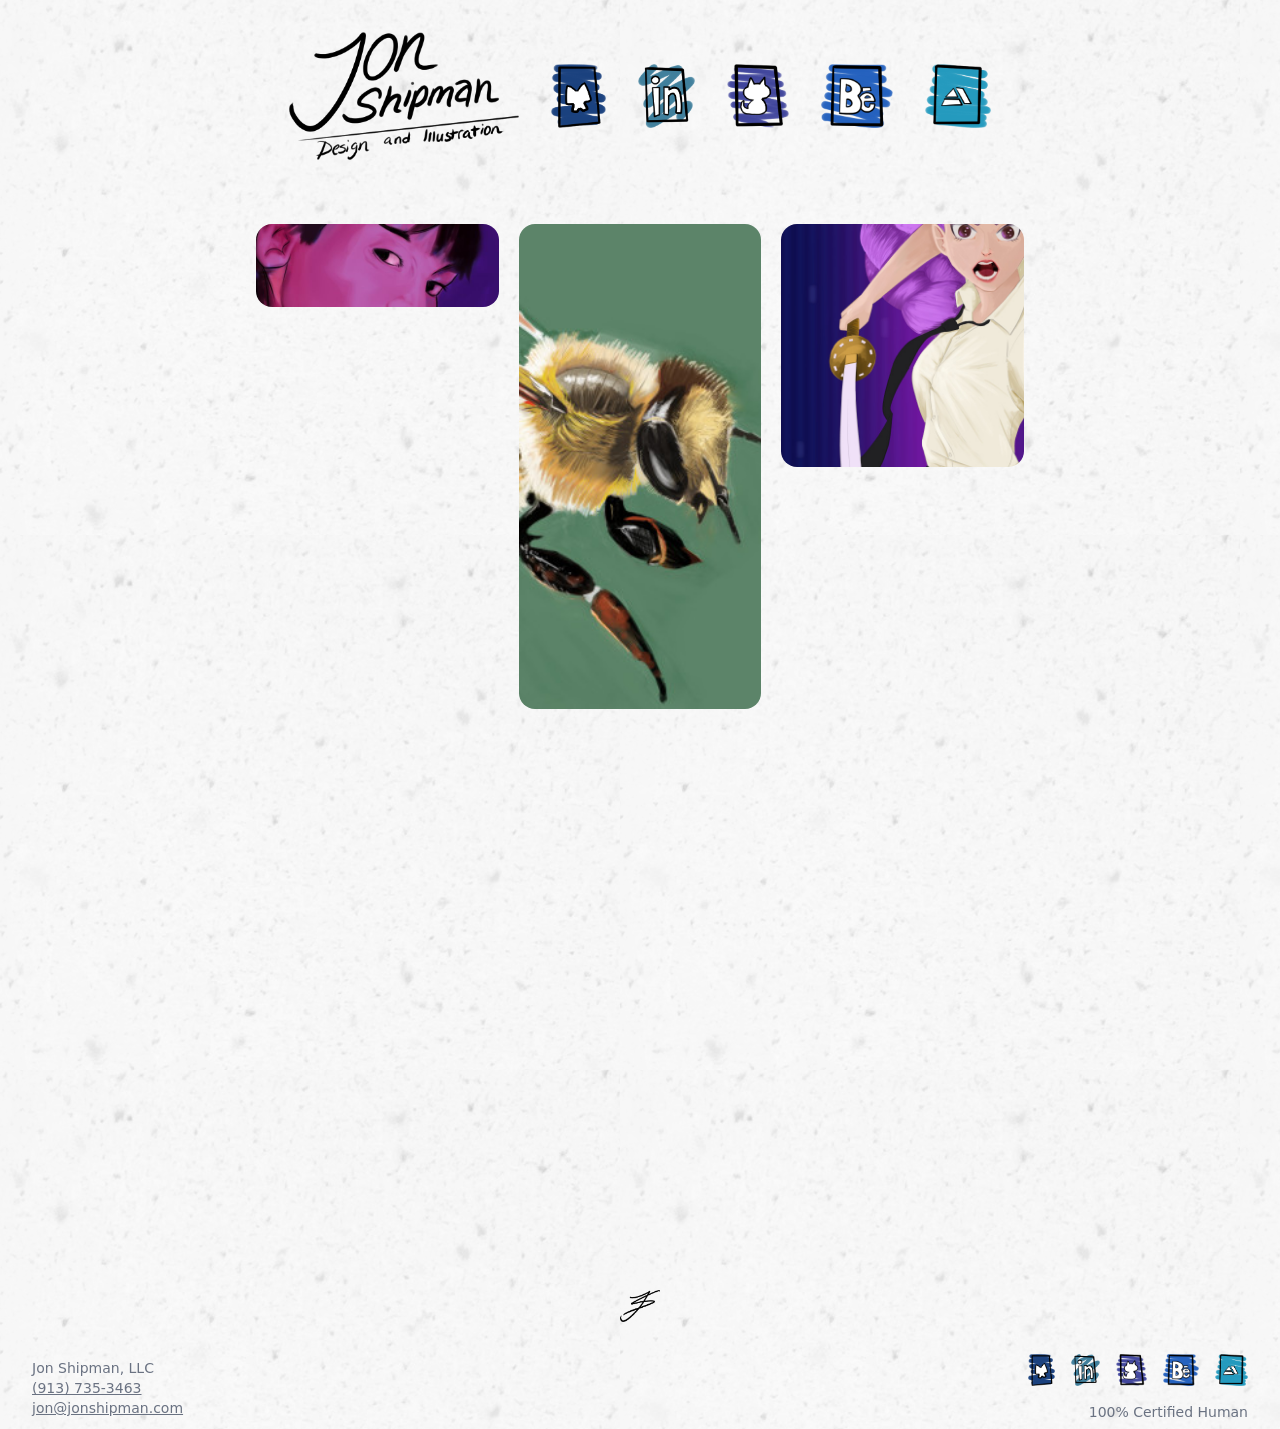
==== commit 6afd822e: "added honda poster" ====
--- a/index.html
+++ b/index.html
@@ -3,11 +3,11 @@
 	<head>
 		<meta charset="utf-8" />
 		<meta name="viewport" content="width=device-width, initial-scale=1" />
-		<link href="./_app/immutable/entry/start.Bc-3rAlt.js" rel="modulepreload">
-		<link href="./_app/immutable/chunks/BR42bVrf.js" rel="modulepreload">
+		<link href="./_app/immutable/entry/start.BgtNfOdI.js" rel="modulepreload">
+		<link href="./_app/immutable/chunks/vTC8pGqt.js" rel="modulepreload">
 		<link href="./_app/immutable/chunks/N3vV_aAU.js" rel="modulepreload">
 		<link href="./_app/immutable/chunks/BsvN7GVV.js" rel="modulepreload">
-		<link href="./_app/immutable/entry/app.B-qbvgog.js" rel="modulepreload">
+		<link href="./_app/immutable/entry/app.BueNJ6yM.js" rel="modulepreload">
 		<link href="./_app/immutable/chunks/CwZiCJxX.js" rel="modulepreload">
 		<link href="./_app/immutable/chunks/CY-Kjy6y.js" rel="modulepreload">
 		<link href="./_app/immutable/chunks/DCNPrLJe.js" rel="modulepreload">
@@ -16,7 +16,7 @@
 		<link href="./_app/immutable/nodes/0.DWKLu0uE.js" rel="modulepreload">
 		<link href="./_app/immutable/chunks/Duu_RFo2.js" rel="modulepreload">
 		<link href="./_app/immutable/chunks/zit8UL9E.js" rel="modulepreload">
-		<link href="./_app/immutable/nodes/2.C3GHH9HP.js" rel="modulepreload">
+		<link href="./_app/immutable/nodes/2.vdkWkNCu.js" rel="modulepreload">
 		<link href="./_app/immutable/chunks/C9iX6rVm.js" rel="modulepreload">
 		<!--12qhfyh--><meta name="description" content="Design-driven studio delivering brand, graphic, and digital design solutions for clients across healthcare, education, ecommerce, and SaaS."/> <link rel="icon" href="/favicon.ico"/><!----><title>Jon Shipman • Design &amp; Illustration</title>
 		<link href="./_app/immutable/assets/0.BiuSqh_A.css" rel="stylesheet">
@@ -29,7 +29,7 @@
 @container (min-width: 860px) and (max-width: 1079px) { .masonry > .col:nth-child(n+5) { display: none; } }
 @container (min-width: 1080px) and (max-width: 1299px) { .masonry > .col:nth-child(n+6) { display: none; } }
 @container (min-width: 1300px) and (max-width: 1519px) { .masonry > .col:nth-child(n+7) { display: none; } }
-@container (min-width: 1520px) and (max-width: 1739px) { .masonry > .col:nth-child(n+8) { display: none; } }</style><!----> <div style="display: flex; width: 100%; justify-content: center; box-sizing: border-box; gap: 20px;" class="masonry  svelte-1swaugu"><!--[--><div class="col col-0  svelte-1swaugu" style="display: grid; flex: 1 1 0; min-width: 0; gap: 20px; max-width: 800px;"><!--[0--><!--[--><div><!--[0--><div><!--[0--><div aria-label="thumbnail" class="svelte-10j170p svelte-lightbox-thumbnail"><!--[--><!--[0--><!--[--><img slot="thumbnail" class="block w-full max-w-none rounded-2xl object-cover" src="/_app/immutable/assets/2025-07-10-0941-thumb.CcDoVbdL.jpg" alt="portfolio piece"/><!--]--><!--]--><!--]--></div><!--]--> <!--[-1--><!--]--><!----></div><!----><!--]--></div><div><!--[0--><div><!--[0--><div aria-label="thumbnail" class="svelte-10j170p svelte-lightbox-thumbnail"><!--[--><!--[0--><!--[--><img slot="thumbnail" class="block w-full max-w-none rounded-2xl object-cover" src="/_app/immutable/assets/2026-02-11-1938-thumb.DD56PX9D.jpg" alt="portfolio piece"/><!--]--><!--]--><!--]--></div><!--]--> <!--[-1--><!--]--><!----></div><!----><!--]--></div><!--]--><!--]--></div><div class="col col-1  svelte-1swaugu" style="display: grid; flex: 1 1 0; min-width: 0; gap: 20px; max-width: 800px;"><!--[0--><!--[--><div><!--[0--><div><!--[0--><div aria-label="thumbnail" class="svelte-10j170p svelte-lightbox-thumbnail"><!--[--><!--[0--><!--[--><img slot="thumbnail" class="block w-full max-w-none rounded-2xl object-cover" src="/_app/immutable/assets/2026-02-26-0824-thumb.BJGrlYhE.jpg" alt="portfolio piece"/><!--]--><!--]--><!--]--></div><!--]--> <!--[-1--><!--]--><!----></div><!----><!--]--></div><div><!--[0--><div><!--[0--><div aria-label="thumbnail" class="svelte-10j170p svelte-lightbox-thumbnail"><!--[--><!--[0--><!--[--><img slot="thumbnail" class="block w-full max-w-none rounded-2xl object-cover" src="/_app/immutable/assets/2026-03-03-1620-thumb.CZOj9nnR.jpg" alt="portfolio piece"/><!--]--><!--]--><!--]--></div><!--]--> <!--[-1--><!--]--><!----></div><!----><!--]--></div><!--]--><!--]--></div><div class="col col-2  svelte-1swaugu" style="display: grid; flex: 1 1 0; min-width: 0; gap: 20px; max-width: 800px;"><!--[0--><!--[--><div><!--[0--><div><!--[0--><div aria-label="thumbnail" class="svelte-10j170p svelte-lightbox-thumbnail"><!--[--><!--[0--><!--[--><img slot="thumbnail" class="block w-full max-w-none rounded-2xl object-cover" src="/_app/immutable/assets/kpop-thumb.DsX2blro.jpg" alt="portfolio piece"/><!--]--><!--]--><!--]--></div><!--]--> <!--[-1--><!--]--><!----></div><!----><!--]--></div><!--]--><!--]--></div><div class="col col-3  svelte-1swaugu" style="display: grid; flex: 1 1 0; min-width: 0; gap: 20px; max-width: 800px;"><!--[0--><!--[--><div><!--[0--><div><!--[0--><div aria-label="thumbnail" class="svelte-10j170p svelte-lightbox-thumbnail"><!--[--><!--[0--><!--[--><img slot="thumbnail" class="block w-full max-w-none rounded-2xl object-cover" src="/_app/immutable/assets/2025-12-12-0804-thumb.DuGPpKrT.jpg" alt="portfolio piece"/><!--]--><!--]--><!--]--></div><!--]--> <!--[-1--><!--]--><!----></div><!----><!--]--></div><!--]--><!--]--></div><div class="col col-4  svelte-1swaugu" style="display: grid; flex: 1 1 0; min-width: 0; gap: 20px; max-width: 800px;"><!--[0--><!--[--><div><!--[0--><div><!--[0--><div aria-label="thumbnail" class="svelte-10j170p svelte-lightbox-thumbnail"><!--[--><!--[0--><!--[--><img slot="thumbnail" class="block w-full max-w-none rounded-2xl object-cover" src="/_app/immutable/assets/2026-02-21-2029-thumb.BnLyq-p5.jpg" alt="portfolio piece"/><!--]--><!--]--><!--]--></div><!--]--> <!--[-1--><!--]--><!----></div><!----><!--]--></div><!--]--><!--]--></div><div class="col col-5  svelte-1swaugu" style="display: grid; flex: 1 1 0; min-width: 0; gap: 20px; max-width: 800px;"><!--[0--><!--[--><div><!--[0--><div><!--[0--><div aria-label="thumbnail" class="svelte-10j170p svelte-lightbox-thumbnail"><!--[--><!--[0--><!--[--><img slot="thumbnail" class="block w-full max-w-none rounded-2xl object-cover" src="/_app/immutable/assets/2026-03-06-1651-thumb.swxIR1m-.jpg" alt="portfolio piece"/><!--]--><!--]--><!--]--></div><!--]--> <!--[-1--><!--]--><!----></div><!----><!--]--></div><!--]--><!--]--></div><div class="col col-6  svelte-1swaugu" style="display: grid; flex: 1 1 0; min-width: 0; gap: 20px; max-width: 800px;"><!--[0--><!--[--><div><!--[0--><div><!--[0--><div aria-label="thumbnail" class="svelte-10j170p svelte-lightbox-thumbnail"><!--[--><!--[0--><!--[--><img slot="thumbnail" class="block w-full max-w-none rounded-2xl object-cover" src="/_app/immutable/assets/2026-02-21-1816-thumb.BP5hklCI.jpg" alt="portfolio piece"/><!--]--><!--]--><!--]--></div><!--]--> <!--[-1--><!--]--><!----></div><!----><!--]--></div><!--]--><!--]--></div><div class="col col-7  svelte-1swaugu" style="display: grid; flex: 1 1 0; min-width: 0; gap: 20px; max-width: 800px;"><!--[0--><!--[--><div><!--[0--><div><!--[0--><div aria-label="thumbnail" class="svelte-10j170p svelte-lightbox-thumbnail"><!--[--><!--[0--><!--[--><img slot="thumbnail" class="block w-full max-w-none rounded-2xl object-cover" src="/_app/immutable/assets/2025-12-07-1932-thumb.BANKuH6O.jpg" alt="portfolio piece"/><!--]--><!--]--><!--]--></div><!--]--> <!--[-1--><!--]--><!----></div><!----><!--]--></div><!--]--><!--]--></div><!--]--></div><!----></div><!--]--><!----></main> <footer class="flex flex-col items-center justify-center gap-8"><div><img src="/_app/immutable/assets/js.Cn1VHPLR.png" alt="js" class="block h-8 max-w-none object-contain select-none"/></div> <div class="flex w-full max-w-7xl flex-col items-center justify-center gap-8 text-sm text-gray-500 md:flex-row"><div class="grow"><div>Jon Shipman, LLC</div> <div><a href="tel:+19137353463" class="underline">(913) 735-3463</a></div> <div><a href="mailto:jon@jonshipman.com" class="underline">jon@jonshipman.com</a></div></div> <div class="flex flex-col items-end gap-4"><div class="flex gap-8 md:gap-4"><div><a href="https://bsky.app/profile/jazzyshaman.bsky.social" rel="external nofollow noopen" target="_social"><img src="/_app/immutable/assets/bluesky.CunEnExO.png" alt="https://bsky.app/profile/jazzyshaman.bsky.social" class="block max-w-none select-none" style="height: 2rem"/></a></div><!----> <div><a href="https://www.linkedin.com/in/jon-shipman-91ab44178/" rel="external nofollow noopen" target="_social"><img src="/_app/immutable/assets/linkedin.DJYRWulf.png" alt="https://www.linkedin.com/in/jon-shipman-91ab44178/" class="block max-w-none select-none" style="height: 2rem"/></a></div><!----> <div><a href="https://github.com/jonshipman" rel="external nofollow noopen" target="_social"><img src="/_app/immutable/assets/github.CVdAV9lr.png" alt="https://github.com/jonshipman" class="block max-w-none select-none" style="height: 2rem"/></a></div><!----> <div><a href="https://www.behance.net/jonshipman1" rel="external nofollow noopen" target="_social"><img src="/_app/immutable/assets/behance.CqKohl7M.png" alt="https://www.behance.net/jonshipman1" class="block max-w-none select-none" style="height: 2rem"/></a></div><!----> <div><a href="https://www.artstation.com/jonshipman" rel="external nofollow noopen" target="_social"><img src="/_app/immutable/assets/artstation.C5WBoCOn.png" alt="https://www.artstation.com/jonshipman" class="block max-w-none select-none" style="height: 2rem"/></a></div><!----><!----></div> <div class="select-none">100% Certified Human</div></div></div></footer></div></div><!--]--><!--]--> <!--[-1--><!--]--><!--]-->
+@container (min-width: 1520px) and (max-width: 1739px) { .masonry > .col:nth-child(n+8) { display: none; } }</style><!----> <div style="display: flex; width: 100%; justify-content: center; box-sizing: border-box; gap: 20px;" class="masonry  svelte-1swaugu"><!--[--><div class="col col-0  svelte-1swaugu" style="display: grid; flex: 1 1 0; min-width: 0; gap: 20px; max-width: 800px;"><!--[0--><!--[--><div><!--[0--><div><!--[0--><div aria-label="thumbnail" class="svelte-10j170p svelte-lightbox-thumbnail"><!--[--><!--[0--><!--[--><img slot="thumbnail" class="block w-full max-w-none rounded-2xl object-cover" src="/_app/immutable/assets/2025-07-10-0941-thumb.CcDoVbdL.jpg" alt="portfolio piece"/><!--]--><!--]--><!--]--></div><!--]--> <!--[-1--><!--]--><!----></div><!----><!--]--></div><div><!--[0--><div><!--[0--><div aria-label="thumbnail" class="svelte-10j170p svelte-lightbox-thumbnail"><!--[--><!--[0--><!--[--><img slot="thumbnail" class="block w-full max-w-none rounded-2xl object-cover" src="/_app/immutable/assets/2026-02-11-1938-thumb.DD56PX9D.jpg" alt="portfolio piece"/><!--]--><!--]--><!--]--></div><!--]--> <!--[-1--><!--]--><!----></div><!----><!--]--></div><!--]--><!--]--></div><div class="col col-1  svelte-1swaugu" style="display: grid; flex: 1 1 0; min-width: 0; gap: 20px; max-width: 800px;"><!--[0--><!--[--><div><!--[0--><div><!--[0--><div aria-label="thumbnail" class="svelte-10j170p svelte-lightbox-thumbnail"><!--[--><!--[0--><!--[--><img slot="thumbnail" class="block w-full max-w-none rounded-2xl object-cover" src="/_app/immutable/assets/2026-02-26-0824-thumb.BJGrlYhE.jpg" alt="portfolio piece"/><!--]--><!--]--><!--]--></div><!--]--> <!--[-1--><!--]--><!----></div><!----><!--]--></div><div><!--[0--><div><!--[0--><div aria-label="thumbnail" class="svelte-10j170p svelte-lightbox-thumbnail"><!--[--><!--[0--><!--[--><img slot="thumbnail" class="block w-full max-w-none rounded-2xl object-cover" src="/_app/immutable/assets/2026-03-03-1620-thumb.CZOj9nnR.jpg" alt="portfolio piece"/><!--]--><!--]--><!--]--></div><!--]--> <!--[-1--><!--]--><!----></div><!----><!--]--></div><!--]--><!--]--></div><div class="col col-2  svelte-1swaugu" style="display: grid; flex: 1 1 0; min-width: 0; gap: 20px; max-width: 800px;"><!--[0--><!--[--><div><!--[0--><div><!--[0--><div aria-label="thumbnail" class="svelte-10j170p svelte-lightbox-thumbnail"><!--[--><!--[0--><!--[--><img slot="thumbnail" class="block w-full max-w-none rounded-2xl object-cover" src="/_app/immutable/assets/kpop-thumb.DsX2blro.jpg" alt="portfolio piece"/><!--]--><!--]--><!--]--></div><!--]--> <!--[-1--><!--]--><!----></div><!----><!--]--></div><div><!--[0--><div><!--[0--><div aria-label="thumbnail" class="svelte-10j170p svelte-lightbox-thumbnail"><!--[--><!--[0--><!--[--><img slot="thumbnail" class="block w-full max-w-none rounded-2xl object-cover" src="/_app/immutable/assets/honda-thumb.BiuRVdEh.jpg" alt="portfolio piece"/><!--]--><!--]--><!--]--></div><!--]--> <!--[-1--><!--]--><!----></div><!----><!--]--></div><!--]--><!--]--></div><div class="col col-3  svelte-1swaugu" style="display: grid; flex: 1 1 0; min-width: 0; gap: 20px; max-width: 800px;"><!--[0--><!--[--><div><!--[0--><div><!--[0--><div aria-label="thumbnail" class="svelte-10j170p svelte-lightbox-thumbnail"><!--[--><!--[0--><!--[--><img slot="thumbnail" class="block w-full max-w-none rounded-2xl object-cover" src="/_app/immutable/assets/2025-12-12-0804-thumb.DuGPpKrT.jpg" alt="portfolio piece"/><!--]--><!--]--><!--]--></div><!--]--> <!--[-1--><!--]--><!----></div><!----><!--]--></div><!--]--><!--]--></div><div class="col col-4  svelte-1swaugu" style="display: grid; flex: 1 1 0; min-width: 0; gap: 20px; max-width: 800px;"><!--[0--><!--[--><div><!--[0--><div><!--[0--><div aria-label="thumbnail" class="svelte-10j170p svelte-lightbox-thumbnail"><!--[--><!--[0--><!--[--><img slot="thumbnail" class="block w-full max-w-none rounded-2xl object-cover" src="/_app/immutable/assets/2026-02-21-2029-thumb.BnLyq-p5.jpg" alt="portfolio piece"/><!--]--><!--]--><!--]--></div><!--]--> <!--[-1--><!--]--><!----></div><!----><!--]--></div><!--]--><!--]--></div><div class="col col-5  svelte-1swaugu" style="display: grid; flex: 1 1 0; min-width: 0; gap: 20px; max-width: 800px;"><!--[0--><!--[--><div><!--[0--><div><!--[0--><div aria-label="thumbnail" class="svelte-10j170p svelte-lightbox-thumbnail"><!--[--><!--[0--><!--[--><img slot="thumbnail" class="block w-full max-w-none rounded-2xl object-cover" src="/_app/immutable/assets/2026-03-06-1651-thumb.swxIR1m-.jpg" alt="portfolio piece"/><!--]--><!--]--><!--]--></div><!--]--> <!--[-1--><!--]--><!----></div><!----><!--]--></div><!--]--><!--]--></div><div class="col col-6  svelte-1swaugu" style="display: grid; flex: 1 1 0; min-width: 0; gap: 20px; max-width: 800px;"><!--[0--><!--[--><div><!--[0--><div><!--[0--><div aria-label="thumbnail" class="svelte-10j170p svelte-lightbox-thumbnail"><!--[--><!--[0--><!--[--><img slot="thumbnail" class="block w-full max-w-none rounded-2xl object-cover" src="/_app/immutable/assets/2026-02-21-1816-thumb.BP5hklCI.jpg" alt="portfolio piece"/><!--]--><!--]--><!--]--></div><!--]--> <!--[-1--><!--]--><!----></div><!----><!--]--></div><!--]--><!--]--></div><div class="col col-7  svelte-1swaugu" style="display: grid; flex: 1 1 0; min-width: 0; gap: 20px; max-width: 800px;"><!--[0--><!--[--><div><!--[0--><div><!--[0--><div aria-label="thumbnail" class="svelte-10j170p svelte-lightbox-thumbnail"><!--[--><!--[0--><!--[--><img slot="thumbnail" class="block w-full max-w-none rounded-2xl object-cover" src="/_app/immutable/assets/2025-12-07-1932-thumb.BANKuH6O.jpg" alt="portfolio piece"/><!--]--><!--]--><!--]--></div><!--]--> <!--[-1--><!--]--><!----></div><!----><!--]--></div><!--]--><!--]--></div><!--]--></div><!----></div><!--]--><!----></main> <footer class="flex flex-col items-center justify-center gap-8"><div><img src="/_app/immutable/assets/js.Cn1VHPLR.png" alt="js" class="block h-8 max-w-none object-contain select-none"/></div> <div class="flex w-full max-w-7xl flex-col items-center justify-center gap-8 text-sm text-gray-500 md:flex-row"><div class="grow"><div>Jon Shipman, LLC</div> <div><a href="tel:+19137353463" class="underline">(913) 735-3463</a></div> <div><a href="mailto:jon@jonshipman.com" class="underline">jon@jonshipman.com</a></div></div> <div class="flex flex-col items-end gap-4"><div class="flex gap-8 md:gap-4"><div><a href="https://bsky.app/profile/jazzyshaman.bsky.social" rel="external nofollow noopen" target="_social"><img src="/_app/immutable/assets/bluesky.CunEnExO.png" alt="https://bsky.app/profile/jazzyshaman.bsky.social" class="block max-w-none select-none" style="height: 2rem"/></a></div><!----> <div><a href="https://www.linkedin.com/in/jon-shipman-91ab44178/" rel="external nofollow noopen" target="_social"><img src="/_app/immutable/assets/linkedin.DJYRWulf.png" alt="https://www.linkedin.com/in/jon-shipman-91ab44178/" class="block max-w-none select-none" style="height: 2rem"/></a></div><!----> <div><a href="https://github.com/jonshipman" rel="external nofollow noopen" target="_social"><img src="/_app/immutable/assets/github.CVdAV9lr.png" alt="https://github.com/jonshipman" class="block max-w-none select-none" style="height: 2rem"/></a></div><!----> <div><a href="https://www.behance.net/jonshipman1" rel="external nofollow noopen" target="_social"><img src="/_app/immutable/assets/behance.CqKohl7M.png" alt="https://www.behance.net/jonshipman1" class="block max-w-none select-none" style="height: 2rem"/></a></div><!----> <div><a href="https://www.artstation.com/jonshipman" rel="external nofollow noopen" target="_social"><img src="/_app/immutable/assets/artstation.C5WBoCOn.png" alt="https://www.artstation.com/jonshipman" class="block max-w-none select-none" style="height: 2rem"/></a></div><!----><!----></div> <div class="select-none">100% Certified Human</div></div></div></footer></div></div><!--]--><!--]--> <!--[-1--><!--]--><!--]-->
 			
 			<script>
 				{
@@ -40,8 +40,8 @@
 					const element = document.currentScript.parentElement;
 
 					Promise.all([
-						import("./_app/immutable/entry/start.Bc-3rAlt.js"),
-						import("./_app/immutable/entry/app.B-qbvgog.js")
+						import("./_app/immutable/entry/start.BgtNfOdI.js"),
+						import("./_app/immutable/entry/app.BueNJ6yM.js")
 					]).then(([kit, app]) => {
 						kit.start(app, element, {
 							node_ids: [0, 2],
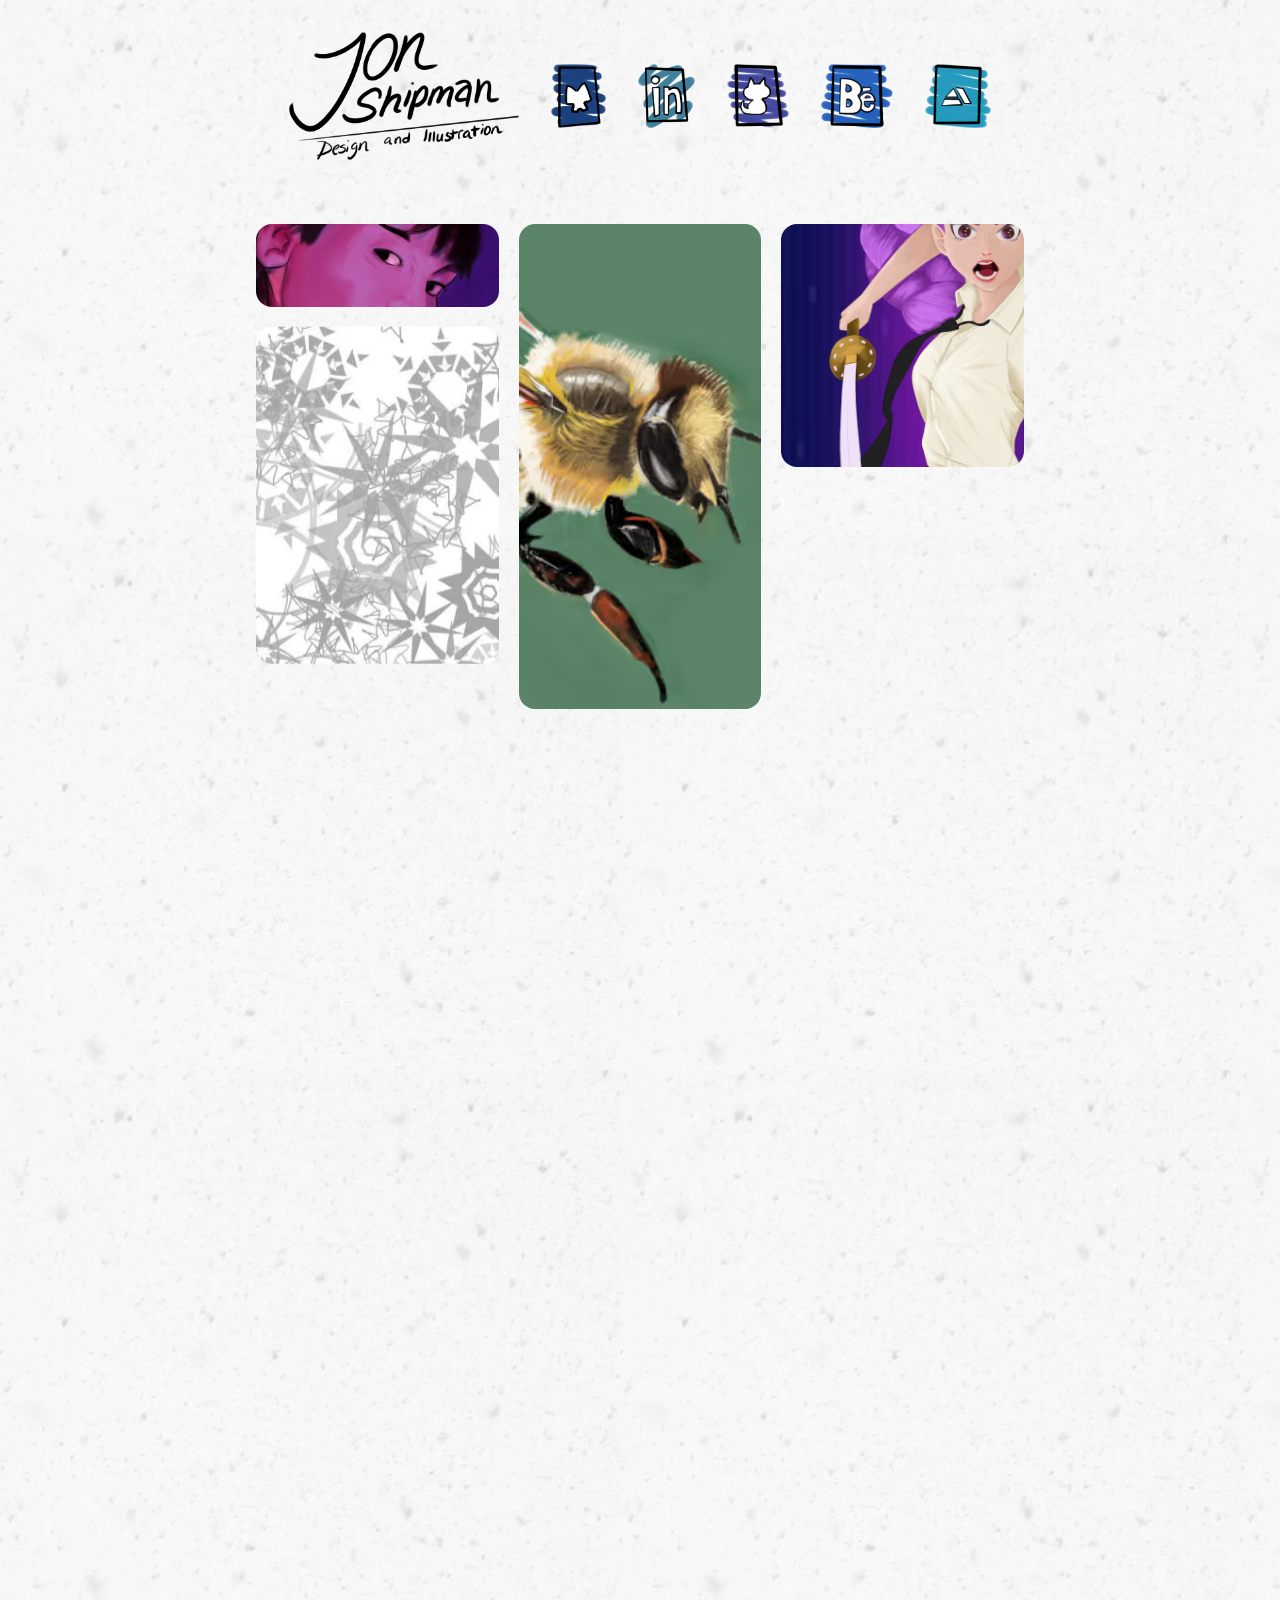
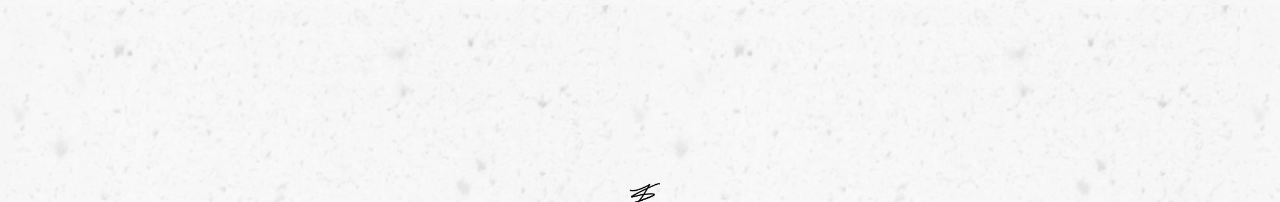
==== commit ab58e783: "new portfolio items and enhanced:image" ====
--- a/index.html
+++ b/index.html
@@ -3,33 +3,32 @@
 	<head>
 		<meta charset="utf-8" />
 		<meta name="viewport" content="width=device-width, initial-scale=1" />
-		<link href="./_app/immutable/entry/start.BgtNfOdI.js" rel="modulepreload">
-		<link href="./_app/immutable/chunks/vTC8pGqt.js" rel="modulepreload">
-		<link href="./_app/immutable/chunks/N3vV_aAU.js" rel="modulepreload">
-		<link href="./_app/immutable/chunks/BsvN7GVV.js" rel="modulepreload">
-		<link href="./_app/immutable/entry/app.BueNJ6yM.js" rel="modulepreload">
-		<link href="./_app/immutable/chunks/CwZiCJxX.js" rel="modulepreload">
-		<link href="./_app/immutable/chunks/CY-Kjy6y.js" rel="modulepreload">
-		<link href="./_app/immutable/chunks/DCNPrLJe.js" rel="modulepreload">
-		<link href="./_app/immutable/chunks/DJzrsv9A.js" rel="modulepreload">
-		<link href="./_app/immutable/chunks/DwHE4VeQ.js" rel="modulepreload">
-		<link href="./_app/immutable/nodes/0.DWKLu0uE.js" rel="modulepreload">
-		<link href="./_app/immutable/chunks/Duu_RFo2.js" rel="modulepreload">
-		<link href="./_app/immutable/chunks/zit8UL9E.js" rel="modulepreload">
-		<link href="./_app/immutable/nodes/2.vdkWkNCu.js" rel="modulepreload">
-		<link href="./_app/immutable/chunks/C9iX6rVm.js" rel="modulepreload">
+		<link href="./_app/immutable/entry/start.S4b3X2qX.js" rel="modulepreload">
+		<link href="./_app/immutable/chunks/DnK9322v.js" rel="modulepreload">
+		<link href="./_app/immutable/chunks/Dp0wMDvL.js" rel="modulepreload">
+		<link href="./_app/immutable/chunks/Cz1xeY8g.js" rel="modulepreload">
+		<link href="./_app/immutable/entry/app.C3XuxAHh.js" rel="modulepreload">
+		<link href="./_app/immutable/chunks/Bd5eSoIl.js" rel="modulepreload">
+		<link href="./_app/immutable/chunks/BXr2Vmu5.js" rel="modulepreload">
+		<link href="./_app/immutable/chunks/DtZuaOis.js" rel="modulepreload">
+		<link href="./_app/immutable/chunks/9he06LDR.js" rel="modulepreload">
+		<link href="./_app/immutable/nodes/0.CKqK6ud2.js" rel="modulepreload">
+		<link href="./_app/immutable/chunks/B3syav7V.js" rel="modulepreload">
+		<link href="./_app/immutable/chunks/Dm1rrRlY.js" rel="modulepreload">
+		<link href="./_app/immutable/nodes/2.C11hkor6.js" rel="modulepreload">
+		<link href="./_app/immutable/chunks/6UBv7dbq.js" rel="modulepreload">
 		<!--12qhfyh--><meta name="description" content="Design-driven studio delivering brand, graphic, and digital design solutions for clients across healthcare, education, ecommerce, and SaaS."/> <link rel="icon" href="/favicon.ico"/><!----><title>Jon Shipman • Design &amp; Illustration</title>
-		<link href="./_app/immutable/assets/0.BiuSqh_A.css" rel="stylesheet">
+		<link href="./_app/immutable/assets/0.BZdVhGEe.css" rel="stylesheet">
 		<link href="./_app/immutable/assets/2.DuEDikAT.css" rel="stylesheet">
 	</head>
 	<body data-sveltekit-preload-data="hover">
-		<div style="display: contents"><!--[--><!--[0--><!--[--><div class="site-container svelte-12qhfyh" style="--bg-url: url('/_app/immutable/assets/bg.BQysHuTp.png')"><div class="relative mx-auto flex min-h-screen w-full max-w-7xl flex-col gap-16 p-8"><header class="flex flex-col items-center justify-center gap-8 md:flex-row"><div><img src="/_app/immutable/assets/jonshipman.wWLUQSc5.png" alt="logo" class="block h-32 max-w-none object-contain select-none"/></div> <div class="flex gap-8"><div><a href="https://bsky.app/profile/jazzyshaman.bsky.social" rel="external nofollow noopen" target="_social"><img src="/_app/immutable/assets/bluesky.CunEnExO.png" alt="https://bsky.app/profile/jazzyshaman.bsky.social" class="block max-w-none select-none" style="height: 4rem"/></a></div><!----> <div><a href="https://www.linkedin.com/in/jon-shipman-91ab44178/" rel="external nofollow noopen" target="_social"><img src="/_app/immutable/assets/linkedin.DJYRWulf.png" alt="https://www.linkedin.com/in/jon-shipman-91ab44178/" class="block max-w-none select-none" style="height: 4rem"/></a></div><!----> <div><a href="https://github.com/jonshipman" rel="external nofollow noopen" target="_social"><img src="/_app/immutable/assets/github.CVdAV9lr.png" alt="https://github.com/jonshipman" class="block max-w-none select-none" style="height: 4rem"/></a></div><!----> <div><a href="https://www.behance.net/jonshipman1" rel="external nofollow noopen" target="_social"><img src="/_app/immutable/assets/behance.CqKohl7M.png" alt="https://www.behance.net/jonshipman1" class="block max-w-none select-none" style="height: 4rem"/></a></div><!----> <div><a href="https://www.artstation.com/jonshipman" rel="external nofollow noopen" target="_social"><img src="/_app/immutable/assets/artstation.C5WBoCOn.png" alt="https://www.artstation.com/jonshipman" class="block max-w-none select-none" style="height: 4rem"/></a></div><!----><!----></div></header> <main class="grow"><!--[--><div class="mx-auto max-w-3xl w-full"><!----><style>@container (max-width: 419px) { .masonry > .col:nth-child(n+2) { display: none; } }
+		<div style="display: contents"><!--[--><!--[0--><!--[--><div class="site-container svelte-12qhfyh" style="--bg-url: url('/_app/immutable/assets/bg.BQysHuTp.png')"><div class="relative mx-auto flex min-h-screen w-full max-w-7xl flex-col gap-16 p-8"><header class="flex flex-col items-center justify-center gap-8 md:flex-row"><div><img src="/_app/immutable/assets/jonshipman.wWLUQSc5.png" alt="logo" class="block h-32 max-w-none object-contain select-none"/></div> <div class="flex gap-8"><div><a href="https://bsky.app/profile/jazzyshaman.bsky.social" rel="external nofollow noopen" target="_social" title="https://bsky.app/profile/jazzyshaman.bsky.social"><!--[-1--><picture><!--[--><source srcset="/_app/immutable/assets/bluesky.CR99M4PF.avif 84w, /_app/immutable/assets/bluesky.D0fg06sw.avif 167w" type="image/avif"/><source srcset="/_app/immutable/assets/bluesky.BqwpeWa4.webp 84w, /_app/immutable/assets/bluesky.DL19wK5L.webp 167w" type="image/webp"/><source srcset="/_app/immutable/assets/bluesky.TSogPF6L.png 84w, /_app/immutable/assets/bluesky.D6fCww71.png 167w" type="image/png"/><!--]--> <img src="/_app/immutable/assets/bluesky.D6fCww71.png" alt="https://bsky.app/profile/jazzyshaman.bsky.social" class="block w-auto select-none" style="height: 4rem" width="167" height="195"/></picture><!--]--></a></div><!----> <div><a href="https://www.linkedin.com/in/jon-shipman-91ab44178/" rel="external nofollow noopen" target="_social" title="https://www.linkedin.com/in/jon-shipman-91ab44178/"><!--[-1--><picture><!--[--><source srcset="/_app/immutable/assets/linkedin.bJLpUpwx.avif 92w, /_app/immutable/assets/linkedin.C0-iv96z.avif 183w" type="image/avif"/><source srcset="/_app/immutable/assets/linkedin.CvnwtO8Y.webp 92w, /_app/immutable/assets/linkedin.D_vy0II0.webp 183w" type="image/webp"/><source srcset="/_app/immutable/assets/linkedin.BcpvuRVw.png 92w, /_app/immutable/assets/linkedin.BUhIn9Cm.png 183w" type="image/png"/><!--]--> <img src="/_app/immutable/assets/linkedin.BUhIn9Cm.png" alt="https://www.linkedin.com/in/jon-shipman-91ab44178/" class="block w-auto select-none" style="height: 4rem" width="183" height="205"/></picture><!--]--></a></div><!----> <div><a href="https://github.com/jonshipman" rel="external nofollow noopen" target="_social" title="https://github.com/jonshipman"><!--[-1--><picture><!--[--><source srcset="/_app/immutable/assets/github.Dt7Zv4tc.avif 92w, /_app/immutable/assets/github.DyuctphE.avif 183w" type="image/avif"/><source srcset="/_app/immutable/assets/github.BScjihaF.webp 92w, /_app/immutable/assets/github.D8Xp9s5l.webp 183w" type="image/webp"/><source srcset="/_app/immutable/assets/github.BrY_SPd6.png 92w, /_app/immutable/assets/github.DFOVgYWI.png 183w" type="image/png"/><!--]--> <img src="/_app/immutable/assets/github.DFOVgYWI.png" alt="https://github.com/jonshipman" class="block w-auto select-none" style="height: 4rem" width="183" height="187"/></picture><!--]--></a></div><!----> <div><a href="https://www.behance.net/jonshipman1" rel="external nofollow noopen" target="_social" title="https://www.behance.net/jonshipman1"><!--[-1--><picture><!--[--><source srcset="/_app/immutable/assets/behance.uOYUJpng.avif 108w, /_app/immutable/assets/behance.CiyJ1tNq.avif 216w" type="image/avif"/><source srcset="/_app/immutable/assets/behance.Yh46fMsG.webp 108w, /_app/immutable/assets/behance.CkKt6WO8.webp 216w" type="image/webp"/><source srcset="/_app/immutable/assets/behance.qlgtqeOd.png 108w, /_app/immutable/assets/behance.D4EM8XtJ.png 216w" type="image/png"/><!--]--> <img src="/_app/immutable/assets/behance.D4EM8XtJ.png" alt="https://www.behance.net/jonshipman1" class="block w-auto select-none" style="height: 4rem" width="216" height="192"/></picture><!--]--></a></div><!----> <div><a href="https://www.artstation.com/jonshipman" rel="external nofollow noopen" target="_social" title="https://www.artstation.com/jonshipman"><!--[-1--><picture><!--[--><source srcset="/_app/immutable/assets/artstation.DDsVMLfW.avif 99w, /_app/immutable/assets/artstation.BT5YQfrZ.avif 197w" type="image/avif"/><source srcset="/_app/immutable/assets/artstation.QM8gKvmp.webp 99w, /_app/immutable/assets/artstation.CZdp77Gy.webp 197w" type="image/webp"/><source srcset="/_app/immutable/assets/artstation.5Y1uRz9d.png 99w, /_app/immutable/assets/artstation.Cf2UgsrK.png 197w" type="image/png"/><!--]--> <img src="/_app/immutable/assets/artstation.Cf2UgsrK.png" alt="https://www.artstation.com/jonshipman" class="block w-auto select-none" style="height: 4rem" width="197" height="193"/></picture><!--]--></a></div><!----><!----></div></header> <main class="grow"><!--[--><div class="mx-auto max-w-3xl w-full"><!----><style>@container (max-width: 419px) { .masonry > .col:nth-child(n+2) { display: none; } }
 @container (min-width: 420px) and (max-width: 639px) { .masonry > .col:nth-child(n+3) { display: none; } }
 @container (min-width: 640px) and (max-width: 859px) { .masonry > .col:nth-child(n+4) { display: none; } }
 @container (min-width: 860px) and (max-width: 1079px) { .masonry > .col:nth-child(n+5) { display: none; } }
 @container (min-width: 1080px) and (max-width: 1299px) { .masonry > .col:nth-child(n+6) { display: none; } }
 @container (min-width: 1300px) and (max-width: 1519px) { .masonry > .col:nth-child(n+7) { display: none; } }
-@container (min-width: 1520px) and (max-width: 1739px) { .masonry > .col:nth-child(n+8) { display: none; } }</style><!----> <div style="display: flex; width: 100%; justify-content: center; box-sizing: border-box; gap: 20px;" class="masonry  svelte-1swaugu"><!--[--><div class="col col-0  svelte-1swaugu" style="display: grid; flex: 1 1 0; min-width: 0; gap: 20px; max-width: 800px;"><!--[0--><!--[--><div><!--[0--><div><!--[0--><div aria-label="thumbnail" class="svelte-10j170p svelte-lightbox-thumbnail"><!--[--><!--[0--><!--[--><img slot="thumbnail" class="block w-full max-w-none rounded-2xl object-cover" src="/_app/immutable/assets/2025-07-10-0941-thumb.CcDoVbdL.jpg" alt="portfolio piece"/><!--]--><!--]--><!--]--></div><!--]--> <!--[-1--><!--]--><!----></div><!----><!--]--></div><div><!--[0--><div><!--[0--><div aria-label="thumbnail" class="svelte-10j170p svelte-lightbox-thumbnail"><!--[--><!--[0--><!--[--><img slot="thumbnail" class="block w-full max-w-none rounded-2xl object-cover" src="/_app/immutable/assets/2026-02-11-1938-thumb.DD56PX9D.jpg" alt="portfolio piece"/><!--]--><!--]--><!--]--></div><!--]--> <!--[-1--><!--]--><!----></div><!----><!--]--></div><!--]--><!--]--></div><div class="col col-1  svelte-1swaugu" style="display: grid; flex: 1 1 0; min-width: 0; gap: 20px; max-width: 800px;"><!--[0--><!--[--><div><!--[0--><div><!--[0--><div aria-label="thumbnail" class="svelte-10j170p svelte-lightbox-thumbnail"><!--[--><!--[0--><!--[--><img slot="thumbnail" class="block w-full max-w-none rounded-2xl object-cover" src="/_app/immutable/assets/2026-02-26-0824-thumb.BJGrlYhE.jpg" alt="portfolio piece"/><!--]--><!--]--><!--]--></div><!--]--> <!--[-1--><!--]--><!----></div><!----><!--]--></div><div><!--[0--><div><!--[0--><div aria-label="thumbnail" class="svelte-10j170p svelte-lightbox-thumbnail"><!--[--><!--[0--><!--[--><img slot="thumbnail" class="block w-full max-w-none rounded-2xl object-cover" src="/_app/immutable/assets/2026-03-03-1620-thumb.CZOj9nnR.jpg" alt="portfolio piece"/><!--]--><!--]--><!--]--></div><!--]--> <!--[-1--><!--]--><!----></div><!----><!--]--></div><!--]--><!--]--></div><div class="col col-2  svelte-1swaugu" style="display: grid; flex: 1 1 0; min-width: 0; gap: 20px; max-width: 800px;"><!--[0--><!--[--><div><!--[0--><div><!--[0--><div aria-label="thumbnail" class="svelte-10j170p svelte-lightbox-thumbnail"><!--[--><!--[0--><!--[--><img slot="thumbnail" class="block w-full max-w-none rounded-2xl object-cover" src="/_app/immutable/assets/kpop-thumb.DsX2blro.jpg" alt="portfolio piece"/><!--]--><!--]--><!--]--></div><!--]--> <!--[-1--><!--]--><!----></div><!----><!--]--></div><div><!--[0--><div><!--[0--><div aria-label="thumbnail" class="svelte-10j170p svelte-lightbox-thumbnail"><!--[--><!--[0--><!--[--><img slot="thumbnail" class="block w-full max-w-none rounded-2xl object-cover" src="/_app/immutable/assets/honda-thumb.BiuRVdEh.jpg" alt="portfolio piece"/><!--]--><!--]--><!--]--></div><!--]--> <!--[-1--><!--]--><!----></div><!----><!--]--></div><!--]--><!--]--></div><div class="col col-3  svelte-1swaugu" style="display: grid; flex: 1 1 0; min-width: 0; gap: 20px; max-width: 800px;"><!--[0--><!--[--><div><!--[0--><div><!--[0--><div aria-label="thumbnail" class="svelte-10j170p svelte-lightbox-thumbnail"><!--[--><!--[0--><!--[--><img slot="thumbnail" class="block w-full max-w-none rounded-2xl object-cover" src="/_app/immutable/assets/2025-12-12-0804-thumb.DuGPpKrT.jpg" alt="portfolio piece"/><!--]--><!--]--><!--]--></div><!--]--> <!--[-1--><!--]--><!----></div><!----><!--]--></div><!--]--><!--]--></div><div class="col col-4  svelte-1swaugu" style="display: grid; flex: 1 1 0; min-width: 0; gap: 20px; max-width: 800px;"><!--[0--><!--[--><div><!--[0--><div><!--[0--><div aria-label="thumbnail" class="svelte-10j170p svelte-lightbox-thumbnail"><!--[--><!--[0--><!--[--><img slot="thumbnail" class="block w-full max-w-none rounded-2xl object-cover" src="/_app/immutable/assets/2026-02-21-2029-thumb.BnLyq-p5.jpg" alt="portfolio piece"/><!--]--><!--]--><!--]--></div><!--]--> <!--[-1--><!--]--><!----></div><!----><!--]--></div><!--]--><!--]--></div><div class="col col-5  svelte-1swaugu" style="display: grid; flex: 1 1 0; min-width: 0; gap: 20px; max-width: 800px;"><!--[0--><!--[--><div><!--[0--><div><!--[0--><div aria-label="thumbnail" class="svelte-10j170p svelte-lightbox-thumbnail"><!--[--><!--[0--><!--[--><img slot="thumbnail" class="block w-full max-w-none rounded-2xl object-cover" src="/_app/immutable/assets/2026-03-06-1651-thumb.swxIR1m-.jpg" alt="portfolio piece"/><!--]--><!--]--><!--]--></div><!--]--> <!--[-1--><!--]--><!----></div><!----><!--]--></div><!--]--><!--]--></div><div class="col col-6  svelte-1swaugu" style="display: grid; flex: 1 1 0; min-width: 0; gap: 20px; max-width: 800px;"><!--[0--><!--[--><div><!--[0--><div><!--[0--><div aria-label="thumbnail" class="svelte-10j170p svelte-lightbox-thumbnail"><!--[--><!--[0--><!--[--><img slot="thumbnail" class="block w-full max-w-none rounded-2xl object-cover" src="/_app/immutable/assets/2026-02-21-1816-thumb.BP5hklCI.jpg" alt="portfolio piece"/><!--]--><!--]--><!--]--></div><!--]--> <!--[-1--><!--]--><!----></div><!----><!--]--></div><!--]--><!--]--></div><div class="col col-7  svelte-1swaugu" style="display: grid; flex: 1 1 0; min-width: 0; gap: 20px; max-width: 800px;"><!--[0--><!--[--><div><!--[0--><div><!--[0--><div aria-label="thumbnail" class="svelte-10j170p svelte-lightbox-thumbnail"><!--[--><!--[0--><!--[--><img slot="thumbnail" class="block w-full max-w-none rounded-2xl object-cover" src="/_app/immutable/assets/2025-12-07-1932-thumb.BANKuH6O.jpg" alt="portfolio piece"/><!--]--><!--]--><!--]--></div><!--]--> <!--[-1--><!--]--><!----></div><!----><!--]--></div><!--]--><!--]--></div><!--]--></div><!----></div><!--]--><!----></main> <footer class="flex flex-col items-center justify-center gap-8"><div><img src="/_app/immutable/assets/js.Cn1VHPLR.png" alt="js" class="block h-8 max-w-none object-contain select-none"/></div> <div class="flex w-full max-w-7xl flex-col items-center justify-center gap-8 text-sm text-gray-500 md:flex-row"><div class="grow"><div>Jon Shipman, LLC</div> <div><a href="tel:+19137353463" class="underline">(913) 735-3463</a></div> <div><a href="mailto:jon@jonshipman.com" class="underline">jon@jonshipman.com</a></div></div> <div class="flex flex-col items-end gap-4"><div class="flex gap-8 md:gap-4"><div><a href="https://bsky.app/profile/jazzyshaman.bsky.social" rel="external nofollow noopen" target="_social"><img src="/_app/immutable/assets/bluesky.CunEnExO.png" alt="https://bsky.app/profile/jazzyshaman.bsky.social" class="block max-w-none select-none" style="height: 2rem"/></a></div><!----> <div><a href="https://www.linkedin.com/in/jon-shipman-91ab44178/" rel="external nofollow noopen" target="_social"><img src="/_app/immutable/assets/linkedin.DJYRWulf.png" alt="https://www.linkedin.com/in/jon-shipman-91ab44178/" class="block max-w-none select-none" style="height: 2rem"/></a></div><!----> <div><a href="https://github.com/jonshipman" rel="external nofollow noopen" target="_social"><img src="/_app/immutable/assets/github.CVdAV9lr.png" alt="https://github.com/jonshipman" class="block max-w-none select-none" style="height: 2rem"/></a></div><!----> <div><a href="https://www.behance.net/jonshipman1" rel="external nofollow noopen" target="_social"><img src="/_app/immutable/assets/behance.CqKohl7M.png" alt="https://www.behance.net/jonshipman1" class="block max-w-none select-none" style="height: 2rem"/></a></div><!----> <div><a href="https://www.artstation.com/jonshipman" rel="external nofollow noopen" target="_social"><img src="/_app/immutable/assets/artstation.C5WBoCOn.png" alt="https://www.artstation.com/jonshipman" class="block max-w-none select-none" style="height: 2rem"/></a></div><!----><!----></div> <div class="select-none">100% Certified Human</div></div></div></footer></div></div><!--]--><!--]--> <!--[-1--><!--]--><!--]-->
+@container (min-width: 1520px) and (max-width: 1739px) { .masonry > .col:nth-child(n+8) { display: none; } }</style><!----> <div style="display: flex; width: 100%; justify-content: center; box-sizing: border-box; gap: 20px;" class="masonry  svelte-1swaugu"><!--[--><div class="col col-0  svelte-1swaugu" style="display: grid; flex: 1 1 0; min-width: 0; gap: 20px; max-width: 800px;"><!--[0--><!--[--><div><!--[0--><div><!--[0--><div aria-label="thumbnail" class="svelte-10j170p svelte-lightbox-thumbnail"><!--[--><!--[0--><!--[--><div slot="thumbnail"><!--[-1--><picture><!--[--><source srcset="/_app/immutable/assets/2025-07-10-0941-thumb.azRnYvhw.avif 277w, /_app/immutable/assets/2025-07-10-0941-thumb.DUHIjBHX.avif 554w" type="image/avif"/><source srcset="/_app/immutable/assets/2025-07-10-0941-thumb.B9d1CMMp.webp 277w, /_app/immutable/assets/2025-07-10-0941-thumb.DYa-RcyH.webp 554w" type="image/webp"/><source srcset="/_app/immutable/assets/2025-07-10-0941-thumb.Dp0oVnUu.jpeg 277w, /_app/immutable/assets/2025-07-10-0941-thumb.KblH_TOG.jpeg 554w" type="image/jpeg"/><!--]--> <img class="block w-full max-w-none rounded-2xl object-cover" src="/_app/immutable/assets/2025-07-10-0941-thumb.KblH_TOG.jpeg" alt="portfolio piece" width="554" height="190"/></picture><!--]--></div><!--]--><!--]--><!--]--></div><!--]--> <!--[-1--><!--]--><!----></div><!----><!--]--></div><div><!--[0--><div><!--[0--><div aria-label="thumbnail" class="svelte-10j170p svelte-lightbox-thumbnail"><!--[--><!--[0--><!--[--><div slot="thumbnail"><!--[-1--><picture><!--[--><source srcset="/_app/immutable/assets/minor-detail-thumb.DRvq12rm.avif 129w, /_app/immutable/assets/minor-detail-thumb.1l-Xv8M1.avif 258w" type="image/avif"/><source srcset="/_app/immutable/assets/minor-detail-thumb.CRiRQbjf.webp 129w, /_app/immutable/assets/minor-detail-thumb.DFvhYQj3.webp 258w" type="image/webp"/><source srcset="/_app/immutable/assets/minor-detail-thumb.BPqpbRzg.jpeg 129w, /_app/immutable/assets/minor-detail-thumb.B0bJaCeE.jpeg 258w" type="image/jpeg"/><!--]--> <img class="block w-full max-w-none rounded-2xl object-cover" src="/_app/immutable/assets/minor-detail-thumb.B0bJaCeE.jpeg" alt="portfolio piece" width="258" height="358"/></picture><!--]--></div><!--]--><!--]--><!--]--></div><!--]--> <!--[-1--><!--]--><!----></div><!----><!--]--></div><!--]--><!--]--></div><div class="col col-1  svelte-1swaugu" style="display: grid; flex: 1 1 0; min-width: 0; gap: 20px; max-width: 800px;"><!--[0--><!--[--><div><!--[0--><div><!--[0--><div aria-label="thumbnail" class="svelte-10j170p svelte-lightbox-thumbnail"><!--[--><!--[0--><!--[--><div slot="thumbnail"><!--[-1--><picture><!--[--><source srcset="/_app/immutable/assets/2026-02-26-0824-thumb.CBq2Bu79.avif 93w, /_app/immutable/assets/2026-02-26-0824-thumb.C5ea4LK9.avif 186w" type="image/avif"/><source srcset="/_app/immutable/assets/2026-02-26-0824-thumb.BI3t3W-y.webp 93w, /_app/immutable/assets/2026-02-26-0824-thumb.C963OccD.webp 186w" type="image/webp"/><source srcset="/_app/immutable/assets/2026-02-26-0824-thumb.biAPaGkl.jpeg 93w, /_app/immutable/assets/2026-02-26-0824-thumb.HUOH4lcb.jpeg 186w" type="image/jpeg"/><!--]--> <img class="block w-full max-w-none rounded-2xl object-cover" src="/_app/immutable/assets/2026-02-26-0824-thumb.HUOH4lcb.jpeg" alt="portfolio piece" width="186" height="372"/></picture><!--]--></div><!--]--><!--]--><!--]--></div><!--]--> <!--[-1--><!--]--><!----></div><!----><!--]--></div><div><!--[0--><div><!--[0--><div aria-label="thumbnail" class="svelte-10j170p svelte-lightbox-thumbnail"><!--[--><!--[0--><!--[--><div slot="thumbnail"><!--[-1--><picture><!--[--><source srcset="/_app/immutable/assets/2026-02-21-1816-thumb.B9aehNAN.avif 108w, /_app/immutable/assets/2026-02-21-1816-thumb.D5g4hoJQ.avif 216w" type="image/avif"/><source srcset="/_app/immutable/assets/2026-02-21-1816-thumb.zgIMKxEP.webp 108w, /_app/immutable/assets/2026-02-21-1816-thumb.BlfaxTTo.webp 216w" type="image/webp"/><source srcset="/_app/immutable/assets/2026-02-21-1816-thumb.UQe8pIXe.jpeg 108w, /_app/immutable/assets/2026-02-21-1816-thumb.D3IMwNDv.jpeg 216w" type="image/jpeg"/><!--]--> <img class="block w-full max-w-none rounded-2xl object-cover" src="/_app/immutable/assets/2026-02-21-1816-thumb.D3IMwNDv.jpeg" alt="portfolio piece" width="216" height="216"/></picture><!--]--></div><!--]--><!--]--><!--]--></div><!--]--> <!--[-1--><!--]--><!----></div><!----><!--]--></div><!--]--><!--]--></div><div class="col col-2  svelte-1swaugu" style="display: grid; flex: 1 1 0; min-width: 0; gap: 20px; max-width: 800px;"><!--[0--><!--[--><div><!--[0--><div><!--[0--><div aria-label="thumbnail" class="svelte-10j170p svelte-lightbox-thumbnail"><!--[--><!--[0--><!--[--><div slot="thumbnail"><!--[-1--><picture><!--[--><source srcset="/_app/immutable/assets/kpop-thumb.dJPtdO22.avif 250w, /_app/immutable/assets/kpop-thumb.BFEBjq1y.avif 500w" type="image/avif"/><source srcset="/_app/immutable/assets/kpop-thumb.DmoLfplF.webp 250w, /_app/immutable/assets/kpop-thumb.CBTtYKs6.webp 500w" type="image/webp"/><source srcset="/_app/immutable/assets/kpop-thumb.CjIalsvN.jpeg 250w, /_app/immutable/assets/kpop-thumb.B7KAVg7B.jpeg 500w" type="image/jpeg"/><!--]--> <img class="block w-full max-w-none rounded-2xl object-cover" src="/_app/immutable/assets/kpop-thumb.B7KAVg7B.jpeg" alt="portfolio piece" width="500" height="500"/></picture><!--]--></div><!--]--><!--]--><!--]--></div><!--]--> <!--[-1--><!--]--><!----></div><!----><!--]--></div><div><!--[0--><div><!--[0--><div aria-label="thumbnail" class="svelte-10j170p svelte-lightbox-thumbnail"><!--[--><!--[0--><!--[--><div slot="thumbnail"><!--[-1--><picture><!--[--><source srcset="/_app/immutable/assets/2025-12-07-1932-thumb.C14Yu4Ui.avif 155w, /_app/immutable/assets/2025-12-07-1932-thumb.DDsW9kjl.avif 309w" type="image/avif"/><source srcset="/_app/immutable/assets/2025-12-07-1932-thumb.DShNUXSB.webp 155w, /_app/immutable/assets/2025-12-07-1932-thumb.CGafvbMP.webp 309w" type="image/webp"/><source srcset="/_app/immutable/assets/2025-12-07-1932-thumb.BRU10xoG.jpeg 155w, /_app/immutable/assets/2025-12-07-1932-thumb.DPJYbUzg.jpeg 309w" type="image/jpeg"/><!--]--> <img class="block w-full max-w-none rounded-2xl object-cover" src="/_app/immutable/assets/2025-12-07-1932-thumb.DPJYbUzg.jpeg" alt="portfolio piece" width="309" height="600"/></picture><!--]--></div><!--]--><!--]--><!--]--></div><!--]--> <!--[-1--><!--]--><!----></div><!----><!--]--></div><!--]--><!--]--></div><div class="col col-3  svelte-1swaugu" style="display: grid; flex: 1 1 0; min-width: 0; gap: 20px; max-width: 800px;"><!--[0--><!--[--><div><!--[0--><div><!--[0--><div aria-label="thumbnail" class="svelte-10j170p svelte-lightbox-thumbnail"><!--[--><!--[0--><!--[--><div slot="thumbnail"><!--[-1--><picture><!--[--><source srcset="/_app/immutable/assets/am-royal-08-thumb.DrOtmiM9.avif 114w, /_app/immutable/assets/am-royal-08-thumb.CIY4yO0J.avif 228w" type="image/avif"/><source srcset="/_app/immutable/assets/am-royal-08-thumb.JehDDK44.webp 114w, /_app/immutable/assets/am-royal-08-thumb.BadqbLE4.webp 228w" type="image/webp"/><source srcset="/_app/immutable/assets/am-royal-08-thumb.Cpr5tMdF.jpeg 114w, /_app/immutable/assets/am-royal-08-thumb.C4ux0MoO.jpeg 228w" type="image/jpeg"/><!--]--> <img class="block w-full max-w-none rounded-2xl object-cover" src="/_app/immutable/assets/am-royal-08-thumb.C4ux0MoO.jpeg" alt="portfolio piece" width="228" height="228"/></picture><!--]--></div><!--]--><!--]--><!--]--></div><!--]--> <!--[-1--><!--]--><!----></div><!----><!--]--></div><div><!--[0--><div><!--[0--><div aria-label="thumbnail" class="svelte-10j170p svelte-lightbox-thumbnail"><!--[--><!--[0--><!--[--><div slot="thumbnail"><!--[-1--><picture><!--[--><source srcset="/_app/immutable/assets/2026-02-11-1938-thumb.C7kFnI9_.avif 250w, /_app/immutable/assets/2026-02-11-1938-thumb.DLWjk23a.avif 500w" type="image/avif"/><source srcset="/_app/immutable/assets/2026-02-11-1938-thumb.DoLkeI_V.webp 250w, /_app/immutable/assets/2026-02-11-1938-thumb.CwST7zwm.webp 500w" type="image/webp"/><source srcset="/_app/immutable/assets/2026-02-11-1938-thumb.DI0ACYrA.jpeg 250w, /_app/immutable/assets/2026-02-11-1938-thumb.CZ3SAEuA.jpeg 500w" type="image/jpeg"/><!--]--> <img class="block w-full max-w-none rounded-2xl object-cover" src="/_app/immutable/assets/2026-02-11-1938-thumb.CZ3SAEuA.jpeg" alt="portfolio piece" width="500" height="257"/></picture><!--]--></div><!--]--><!--]--><!--]--></div><!--]--> <!--[-1--><!--]--><!----></div><!----><!--]--></div><!--]--><!--]--></div><div class="col col-4  svelte-1swaugu" style="display: grid; flex: 1 1 0; min-width: 0; gap: 20px; max-width: 800px;"><!--[0--><!--[--><div><!--[0--><div><!--[0--><div aria-label="thumbnail" class="svelte-10j170p svelte-lightbox-thumbnail"><!--[--><!--[0--><!--[--><div slot="thumbnail"><!--[-1--><picture><!--[--><source srcset="/_app/immutable/assets/2025-12-12-0804-thumb.DUqgOeKW.avif 250w, /_app/immutable/assets/2025-12-12-0804-thumb.jJE_KTYW.avif 500w" type="image/avif"/><source srcset="/_app/immutable/assets/2025-12-12-0804-thumb.Bthpqq02.webp 250w, /_app/immutable/assets/2025-12-12-0804-thumb.C0DUGWKb.webp 500w" type="image/webp"/><source srcset="/_app/immutable/assets/2025-12-12-0804-thumb.CuqYhnRK.jpeg 250w, /_app/immutable/assets/2025-12-12-0804-thumb.BuiNn5Pl.jpeg 500w" type="image/jpeg"/><!--]--> <img class="block w-full max-w-none rounded-2xl object-cover" src="/_app/immutable/assets/2025-12-12-0804-thumb.BuiNn5Pl.jpeg" alt="portfolio piece" width="500" height="509"/></picture><!--]--></div><!--]--><!--]--><!--]--></div><!--]--> <!--[-1--><!--]--><!----></div><!----><!--]--></div><div><!--[0--><div><!--[0--><div aria-label="thumbnail" class="svelte-10j170p svelte-lightbox-thumbnail"><!--[--><!--[0--><!--[--><div slot="thumbnail"><!--[-1--><picture><!--[--><source srcset="/_app/immutable/assets/edge-week-thumb.C5h7juvh.avif 182w, /_app/immutable/assets/edge-week-thumb.CNWtapvC.avif 363w" type="image/avif"/><source srcset="/_app/immutable/assets/edge-week-thumb.BU0wGLyp.webp 182w, /_app/immutable/assets/edge-week-thumb.D9D8Bxl6.webp 363w" type="image/webp"/><source srcset="/_app/immutable/assets/edge-week-thumb.C_XjD3OB.jpeg 182w, /_app/immutable/assets/edge-week-thumb.C3Rh_SbK.jpeg 363w" type="image/jpeg"/><!--]--> <img class="block w-full max-w-none rounded-2xl object-cover" src="/_app/immutable/assets/edge-week-thumb.C3Rh_SbK.jpeg" alt="portfolio piece" width="363" height="313"/></picture><!--]--></div><!--]--><!--]--><!--]--></div><!--]--> <!--[-1--><!--]--><!----></div><!----><!--]--></div><!--]--><!--]--></div><div class="col col-5  svelte-1swaugu" style="display: grid; flex: 1 1 0; min-width: 0; gap: 20px; max-width: 800px;"><!--[0--><!--[--><div><!--[0--><div><!--[0--><div aria-label="thumbnail" class="svelte-10j170p svelte-lightbox-thumbnail"><!--[--><!--[0--><!--[--><div slot="thumbnail"><!--[-1--><picture><!--[--><source srcset="/_app/immutable/assets/2026-02-21-2029-thumb.DWPCdD0_.avif 240w, /_app/immutable/assets/2026-02-21-2029-thumb.Bej906a6.avif 479w" type="image/avif"/><source srcset="/_app/immutable/assets/2026-02-21-2029-thumb.CG2zHuQ7.webp 240w, /_app/immutable/assets/2026-02-21-2029-thumb.BaV3kmfg.webp 479w" type="image/webp"/><source srcset="/_app/immutable/assets/2026-02-21-2029-thumb.C-IwU_Ou.jpeg 240w, /_app/immutable/assets/2026-02-21-2029-thumb.T4Mk7T8K.jpeg 479w" type="image/jpeg"/><!--]--> <img class="block w-full max-w-none rounded-2xl object-cover" src="/_app/immutable/assets/2026-02-21-2029-thumb.T4Mk7T8K.jpeg" alt="portfolio piece" width="479" height="338"/></picture><!--]--></div><!--]--><!--]--><!--]--></div><!--]--> <!--[-1--><!--]--><!----></div><!----><!--]--></div><div><!--[0--><div><!--[0--><div aria-label="thumbnail" class="svelte-10j170p svelte-lightbox-thumbnail"><!--[--><!--[0--><!--[--><div slot="thumbnail"><!--[-1--><picture><!--[--><source srcset="/_app/immutable/assets/2026-03-03-1620-thumb.CLhYzdyo.avif 250w, /_app/immutable/assets/2026-03-03-1620-thumb.CW3ccD3c.avif 500w" type="image/avif"/><source srcset="/_app/immutable/assets/2026-03-03-1620-thumb.D0jOuCCo.webp 250w, /_app/immutable/assets/2026-03-03-1620-thumb.BDGgk9N9.webp 500w" type="image/webp"/><source srcset="/_app/immutable/assets/2026-03-03-1620-thumb.B0fG3NbL.jpeg 250w, /_app/immutable/assets/2026-03-03-1620-thumb.eHDFNy3-.jpeg 500w" type="image/jpeg"/><!--]--> <img class="block w-full max-w-none rounded-2xl object-cover" src="/_app/immutable/assets/2026-03-03-1620-thumb.eHDFNy3-.jpeg" alt="portfolio piece" width="500" height="500"/></picture><!--]--></div><!--]--><!--]--><!--]--></div><!--]--> <!--[-1--><!--]--><!----></div><!----><!--]--></div><!--]--><!--]--></div><div class="col col-6  svelte-1swaugu" style="display: grid; flex: 1 1 0; min-width: 0; gap: 20px; max-width: 800px;"><!--[0--><!--[--><div><!--[0--><div><!--[0--><div aria-label="thumbnail" class="svelte-10j170p svelte-lightbox-thumbnail"><!--[--><!--[0--><!--[--><div slot="thumbnail"><!--[-1--><picture><!--[--><source srcset="/_app/immutable/assets/aiga-banner-thumb.D3eh1W9E.avif 163w, /_app/immutable/assets/aiga-banner-thumb.Bgnilmkn.avif 326w" type="image/avif"/><source srcset="/_app/immutable/assets/aiga-banner-thumb.CDoORJx_.webp 163w, /_app/immutable/assets/aiga-banner-thumb.B5cOridQ.webp 326w" type="image/webp"/><source srcset="/_app/immutable/assets/aiga-banner-thumb.ChE9NTio.jpeg 163w, /_app/immutable/assets/aiga-banner-thumb.H0qV1wcf.jpeg 326w" type="image/jpeg"/><!--]--> <img class="block w-full max-w-none rounded-2xl object-cover" src="/_app/immutable/assets/aiga-banner-thumb.H0qV1wcf.jpeg" alt="portfolio piece" width="326" height="189"/></picture><!--]--></div><!--]--><!--]--><!--]--></div><!--]--> <!--[-1--><!--]--><!----></div><!----><!--]--></div><div><!--[0--><div><!--[0--><div aria-label="thumbnail" class="svelte-10j170p svelte-lightbox-thumbnail"><!--[--><!--[0--><!--[--><div slot="thumbnail"><!--[-1--><picture><!--[--><source srcset="/_app/immutable/assets/honda-thumb.Vgc3Q7Fm.avif 373w, /_app/immutable/assets/honda-thumb.DsVsyFBV.avif 746w" type="image/avif"/><source srcset="/_app/immutable/assets/honda-thumb.BTVPM6GZ.webp 373w, /_app/immutable/assets/honda-thumb.Bi_R1b07.webp 746w" type="image/webp"/><source srcset="/_app/immutable/assets/honda-thumb.C0ts-3T8.jpeg 373w, /_app/immutable/assets/honda-thumb.BFK72Nh6.jpeg 746w" type="image/jpeg"/><!--]--> <img class="block w-full max-w-none rounded-2xl object-cover" src="/_app/immutable/assets/honda-thumb.BFK72Nh6.jpeg" alt="portfolio piece" width="746" height="300"/></picture><!--]--></div><!--]--><!--]--><!--]--></div><!--]--> <!--[-1--><!--]--><!----></div><!----><!--]--></div><!--]--><!--]--></div><div class="col col-7  svelte-1swaugu" style="display: grid; flex: 1 1 0; min-width: 0; gap: 20px; max-width: 800px;"><!--[0--><!--[--><div><!--[0--><div><!--[0--><div aria-label="thumbnail" class="svelte-10j170p svelte-lightbox-thumbnail"><!--[--><!--[0--><!--[--><div slot="thumbnail"><!--[-1--><picture><!--[--><source srcset="/_app/immutable/assets/2026-03-06-1651-thumb.DZFFar2p.avif 69w, /_app/immutable/assets/2026-03-06-1651-thumb.CQhsWvJy.avif 137w" type="image/avif"/><source srcset="/_app/immutable/assets/2026-03-06-1651-thumb.Z6rOqTD5.webp 69w, /_app/immutable/assets/2026-03-06-1651-thumb.PpekbP95.webp 137w" type="image/webp"/><source srcset="/_app/immutable/assets/2026-03-06-1651-thumb.Cl043hNL.jpeg 69w, /_app/immutable/assets/2026-03-06-1651-thumb.pFMFoiEs.jpeg 137w" type="image/jpeg"/><!--]--> <img class="block w-full max-w-none rounded-2xl object-cover" src="/_app/immutable/assets/2026-03-06-1651-thumb.pFMFoiEs.jpeg" alt="portfolio piece" width="137" height="186"/></picture><!--]--></div><!--]--><!--]--><!--]--></div><!--]--> <!--[-1--><!--]--><!----></div><!----><!--]--></div><!--]--><!--]--></div><!--]--></div><!----></div><!--]--><!----></main> <footer class="flex flex-col items-center justify-center gap-8"><div><img src="/_app/immutable/assets/js.Cn1VHPLR.png" alt="js" class="block h-8 max-w-none object-contain select-none"/></div> <div class="flex w-full max-w-7xl flex-col items-center justify-center gap-8 text-sm text-gray-500 md:flex-row"><div class="grow"><div>Jon Shipman, LLC</div> <div><a href="tel:+19137353463" class="underline">(913) 735-3463</a></div> <div><a href="mailto:jon@jonshipman.com" class="underline">jon@jonshipman.com</a></div></div> <div class="flex flex-col items-end gap-4"><div class="flex gap-8 md:gap-4"><div><a href="https://bsky.app/profile/jazzyshaman.bsky.social" rel="external nofollow noopen" target="_social" title="https://bsky.app/profile/jazzyshaman.bsky.social"><!--[-1--><picture><!--[--><source srcset="/_app/immutable/assets/bluesky.CR99M4PF.avif 84w, /_app/immutable/assets/bluesky.D0fg06sw.avif 167w" type="image/avif"/><source srcset="/_app/immutable/assets/bluesky.BqwpeWa4.webp 84w, /_app/immutable/assets/bluesky.DL19wK5L.webp 167w" type="image/webp"/><source srcset="/_app/immutable/assets/bluesky.TSogPF6L.png 84w, /_app/immutable/assets/bluesky.D6fCww71.png 167w" type="image/png"/><!--]--> <img src="/_app/immutable/assets/bluesky.D6fCww71.png" alt="https://bsky.app/profile/jazzyshaman.bsky.social" class="block w-auto select-none" style="height: 2rem" width="167" height="195"/></picture><!--]--></a></div><!----> <div><a href="https://www.linkedin.com/in/jon-shipman-91ab44178/" rel="external nofollow noopen" target="_social" title="https://www.linkedin.com/in/jon-shipman-91ab44178/"><!--[-1--><picture><!--[--><source srcset="/_app/immutable/assets/linkedin.bJLpUpwx.avif 92w, /_app/immutable/assets/linkedin.C0-iv96z.avif 183w" type="image/avif"/><source srcset="/_app/immutable/assets/linkedin.CvnwtO8Y.webp 92w, /_app/immutable/assets/linkedin.D_vy0II0.webp 183w" type="image/webp"/><source srcset="/_app/immutable/assets/linkedin.BcpvuRVw.png 92w, /_app/immutable/assets/linkedin.BUhIn9Cm.png 183w" type="image/png"/><!--]--> <img src="/_app/immutable/assets/linkedin.BUhIn9Cm.png" alt="https://www.linkedin.com/in/jon-shipman-91ab44178/" class="block w-auto select-none" style="height: 2rem" width="183" height="205"/></picture><!--]--></a></div><!----> <div><a href="https://github.com/jonshipman" rel="external nofollow noopen" target="_social" title="https://github.com/jonshipman"><!--[-1--><picture><!--[--><source srcset="/_app/immutable/assets/github.Dt7Zv4tc.avif 92w, /_app/immutable/assets/github.DyuctphE.avif 183w" type="image/avif"/><source srcset="/_app/immutable/assets/github.BScjihaF.webp 92w, /_app/immutable/assets/github.D8Xp9s5l.webp 183w" type="image/webp"/><source srcset="/_app/immutable/assets/github.BrY_SPd6.png 92w, /_app/immutable/assets/github.DFOVgYWI.png 183w" type="image/png"/><!--]--> <img src="/_app/immutable/assets/github.DFOVgYWI.png" alt="https://github.com/jonshipman" class="block w-auto select-none" style="height: 2rem" width="183" height="187"/></picture><!--]--></a></div><!----> <div><a href="https://www.behance.net/jonshipman1" rel="external nofollow noopen" target="_social" title="https://www.behance.net/jonshipman1"><!--[-1--><picture><!--[--><source srcset="/_app/immutable/assets/behance.uOYUJpng.avif 108w, /_app/immutable/assets/behance.CiyJ1tNq.avif 216w" type="image/avif"/><source srcset="/_app/immutable/assets/behance.Yh46fMsG.webp 108w, /_app/immutable/assets/behance.CkKt6WO8.webp 216w" type="image/webp"/><source srcset="/_app/immutable/assets/behance.qlgtqeOd.png 108w, /_app/immutable/assets/behance.D4EM8XtJ.png 216w" type="image/png"/><!--]--> <img src="/_app/immutable/assets/behance.D4EM8XtJ.png" alt="https://www.behance.net/jonshipman1" class="block w-auto select-none" style="height: 2rem" width="216" height="192"/></picture><!--]--></a></div><!----> <div><a href="https://www.artstation.com/jonshipman" rel="external nofollow noopen" target="_social" title="https://www.artstation.com/jonshipman"><!--[-1--><picture><!--[--><source srcset="/_app/immutable/assets/artstation.DDsVMLfW.avif 99w, /_app/immutable/assets/artstation.BT5YQfrZ.avif 197w" type="image/avif"/><source srcset="/_app/immutable/assets/artstation.QM8gKvmp.webp 99w, /_app/immutable/assets/artstation.CZdp77Gy.webp 197w" type="image/webp"/><source srcset="/_app/immutable/assets/artstation.5Y1uRz9d.png 99w, /_app/immutable/assets/artstation.Cf2UgsrK.png 197w" type="image/png"/><!--]--> <img src="/_app/immutable/assets/artstation.Cf2UgsrK.png" alt="https://www.artstation.com/jonshipman" class="block w-auto select-none" style="height: 2rem" width="197" height="193"/></picture><!--]--></a></div><!----><!----></div> <div class="select-none">100% Certified Human</div></div></div></footer></div></div><!--]--><!--]--> <!--[-1--><!--]--><!--]-->
 			
 			<script>
 				{
@@ -40,8 +39,8 @@
 					const element = document.currentScript.parentElement;
 
 					Promise.all([
-						import("./_app/immutable/entry/start.BgtNfOdI.js"),
-						import("./_app/immutable/entry/app.BueNJ6yM.js")
+						import("./_app/immutable/entry/start.S4b3X2qX.js"),
+						import("./_app/immutable/entry/app.C3XuxAHh.js")
 					]).then(([kit, app]) => {
 						kit.start(app, element, {
 							node_ids: [0, 2],
--- a/_app/immutable/assets/0.BZdVhGEe.css
+++ b/_app/immutable/assets/0.BZdVhGEe.css
@@ -0,0 +1 @@
+@layer theme{:root,:host{--font-sans:ui-sans-serif, system-ui, sans-serif, "Apple Color Emoji", "Segoe UI Emoji", "Segoe UI Symbol", "Noto Color Emoji";--font-mono:ui-monospace, SFMono-Regular, Menlo, Monaco, Consolas, "Liberation Mono", "Courier New", monospace;--color-gray-500:oklch(55.1% .027 264.364);--spacing:.25rem;--container-3xl:48rem;--container-7xl:80rem;--text-sm:.875rem;--text-sm--line-height:calc(1.25 / .875);--radius-2xl:1rem;--default-font-family:var(--font-sans);--default-mono-font-family:var(--font-mono)}}@layer base{*,:after,:before,::backdrop{box-sizing:border-box;border:0 solid;margin:0;padding:0}::file-selector-button{box-sizing:border-box;border:0 solid;margin:0;padding:0}html,:host{-webkit-text-size-adjust:100%;tab-size:4;line-height:1.5;font-family:var(--default-font-family,ui-sans-serif, system-ui, sans-serif, "Apple Color Emoji", "Segoe UI Emoji", "Segoe UI Symbol", "Noto Color Emoji");font-feature-settings:var(--default-font-feature-settings,normal);font-variation-settings:var(--default-font-variation-settings,normal);-webkit-tap-highlight-color:transparent}hr{height:0;color:inherit;border-top-width:1px}abbr:where([title]){-webkit-text-decoration:underline dotted;text-decoration:underline dotted}h1,h2,h3,h4,h5,h6{font-size:inherit;font-weight:inherit}a{color:inherit;-webkit-text-decoration:inherit;text-decoration:inherit}b,strong{font-weight:bolder}code,kbd,samp,pre{font-family:var(--default-mono-font-family,ui-monospace, SFMono-Regular, Menlo, Monaco, Consolas, "Liberation Mono", "Courier New", monospace);font-feature-settings:var(--default-mono-font-feature-settings,normal);font-variation-settings:var(--default-mono-font-variation-settings,normal);font-size:1em}small{font-size:80%}sub,sup{vertical-align:baseline;font-size:75%;line-height:0;position:relative}sub{bottom:-.25em}sup{top:-.5em}table{text-indent:0;border-color:inherit;border-collapse:collapse}:-moz-focusring{outline:auto}progress{vertical-align:baseline}summary{display:list-item}ol,ul,menu{list-style:none}img,svg,video,canvas,audio,iframe,embed,object{vertical-align:middle;display:block}img,video{max-width:100%;height:auto}button,input,select,optgroup,textarea{font:inherit;font-feature-settings:inherit;font-variation-settings:inherit;letter-spacing:inherit;color:inherit;opacity:1;background-color:#0000;border-radius:0}::file-selector-button{font:inherit;font-feature-settings:inherit;font-variation-settings:inherit;letter-spacing:inherit;color:inherit;opacity:1;background-color:#0000;border-radius:0}:where(select:is([multiple],[size])) optgroup{font-weight:bolder}:where(select:is([multiple],[size])) optgroup option{padding-inline-start:20px}::file-selector-button{margin-inline-end:4px}::placeholder{opacity:1}@supports (not ((-webkit-appearance:-apple-pay-button))) or (contain-intrinsic-size:1px){::placeholder{color:currentColor}@supports (color:color-mix(in lab,red,red)){::placeholder{color:color-mix(in oklab,currentcolor 50%,transparent)}}}textarea{resize:vertical}::-webkit-search-decoration{-webkit-appearance:none}::-webkit-date-and-time-value{min-height:1lh;text-align:inherit}::-webkit-datetime-edit{padding-block:0}::-webkit-datetime-edit-year-field{padding-block:0}::-webkit-datetime-edit-month-field{padding-block:0}::-webkit-datetime-edit-day-field{padding-block:0}::-webkit-datetime-edit-hour-field{padding-block:0}::-webkit-datetime-edit-minute-field{padding-block:0}::-webkit-datetime-edit-second-field{padding-block:0}::-webkit-datetime-edit-millisecond-field{padding-block:0}::-webkit-datetime-edit-meridiem-field{padding-block:0}::-webkit-calendar-picker-indicator{line-height:1}:-moz-ui-invalid{box-shadow:none}button,input:where([type=button],[type=reset],[type=submit]){appearance:button}::file-selector-button{appearance:button}::-webkit-inner-spin-button{height:auto}::-webkit-outer-spin-button{height:auto}[hidden]:where(:not([hidden=until-found])){display:none!important}input:where([type=text]),input:where(:not([type])),input:where([type=email]),input:where([type=url]),input:where([type=password]),input:where([type=number]),input:where([type=date]),input:where([type=datetime-local]),input:where([type=month]),input:where([type=search]),input:where([type=tel]),input:where([type=time]),input:where([type=week]),select:where([multiple]),textarea,select{appearance:none;--tw-shadow:0 0 #0000;background-color:#fff;border-width:1px;border-color:#6a7282;border-radius:0;padding:.5rem .75rem;font-size:1rem;line-height:1.5rem}:is(input:where([type=text]),input:where(:not([type])),input:where([type=email]),input:where([type=url]),input:where([type=password]),input:where([type=number]),input:where([type=date]),input:where([type=datetime-local]),input:where([type=month]),input:where([type=search]),input:where([type=tel]),input:where([type=time]),input:where([type=week]),select:where([multiple]),textarea,select):focus{outline-offset:2px;--tw-ring-inset:var(--tw-empty, );--tw-ring-offset-width:0px;--tw-ring-offset-color:#fff;--tw-ring-color:oklch(54.6% .245 262.881);--tw-ring-offset-shadow:var(--tw-ring-inset) 0 0 0 var(--tw-ring-offset-width) var(--tw-ring-offset-color);--tw-ring-shadow:var(--tw-ring-inset) 0 0 0 calc(1px + var(--tw-ring-offset-width)) var(--tw-ring-color);box-shadow:var(--tw-ring-offset-shadow),var(--tw-ring-shadow),var(--tw-shadow);border-color:#155dfc;outline:2px solid #0000}input::placeholder,textarea::placeholder{color:#6a7282;opacity:1}::-webkit-datetime-edit-fields-wrapper{padding:0}::-webkit-date-and-time-value{min-height:1.5em}::-webkit-date-and-time-value{text-align:inherit}::-webkit-datetime-edit{display:inline-flex}::-webkit-datetime-edit{padding-top:0;padding-bottom:0}::-webkit-datetime-edit-year-field{padding-top:0;padding-bottom:0}::-webkit-datetime-edit-month-field{padding-top:0;padding-bottom:0}::-webkit-datetime-edit-day-field{padding-top:0;padding-bottom:0}::-webkit-datetime-edit-hour-field{padding-top:0;padding-bottom:0}::-webkit-datetime-edit-minute-field{padding-top:0;padding-bottom:0}::-webkit-datetime-edit-second-field{padding-top:0;padding-bottom:0}::-webkit-datetime-edit-millisecond-field{padding-top:0;padding-bottom:0}::-webkit-datetime-edit-meridiem-field{padding-top:0;padding-bottom:0}select{-webkit-print-color-adjust:exact;print-color-adjust:exact;background-image:url("data:image/svg+xml,%3csvg xmlns='http://www.w3.org/2000/svg' fill='none' viewBox='0 0 20 20'%3e%3cpath stroke='oklch(55.1%25 0.027 264.364)' stroke-linecap='round' stroke-linejoin='round' stroke-width='1.5' d='M6 8l4 4 4-4'/%3e%3c/svg%3e");background-position:right .5rem center;background-repeat:no-repeat;background-size:1.5em 1.5em;padding-right:2.5rem}select:where([multiple]),select:where([size]:not([size="1"])){background-image:initial;background-position:initial;background-repeat:unset;background-size:initial;-webkit-print-color-adjust:unset;print-color-adjust:unset;padding-right:.75rem}input:where([type=checkbox]),input:where([type=radio]){appearance:none;-webkit-print-color-adjust:exact;print-color-adjust:exact;vertical-align:middle;-webkit-user-select:none;user-select:none;color:#155dfc;--tw-shadow:0 0 #0000;background-color:#fff;background-origin:border-box;border-width:1px;border-color:#6a7282;flex-shrink:0;width:1rem;height:1rem;padding:0;display:inline-block}input:where([type=checkbox]){border-radius:0}input:where([type=radio]){border-radius:100%}input:where([type=checkbox]):focus,input:where([type=radio]):focus{outline-offset:2px;--tw-ring-inset:var(--tw-empty, );--tw-ring-offset-width:2px;--tw-ring-offset-color:#fff;--tw-ring-color:oklch(54.6% .245 262.881);--tw-ring-offset-shadow:var(--tw-ring-inset) 0 0 0 var(--tw-ring-offset-width) var(--tw-ring-offset-color);--tw-ring-shadow:var(--tw-ring-inset) 0 0 0 calc(2px + var(--tw-ring-offset-width)) var(--tw-ring-color);box-shadow:var(--tw-ring-offset-shadow),var(--tw-ring-shadow),var(--tw-shadow);outline:2px solid #0000}input:where([type=checkbox]):checked,input:where([type=radio]):checked{background-color:currentColor;background-position:50%;background-repeat:no-repeat;background-size:100% 100%;border-color:#0000}input:where([type=checkbox]):checked{background-image:url("data:image/svg+xml,%3csvg viewBox='0 0 16 16' fill='white' xmlns='http://www.w3.org/2000/svg'%3e%3cpath d='M12.207 4.793a1 1 0 010 1.414l-5 5a1 1 0 01-1.414 0l-2-2a1 1 0 011.414-1.414L6.5 9.086l4.293-4.293a1 1 0 011.414 0z'/%3e%3c/svg%3e")}@media(forced-colors:active){input:where([type=checkbox]):checked{appearance:auto}}input:where([type=radio]):checked{background-image:url("data:image/svg+xml,%3csvg viewBox='0 0 16 16' fill='white' xmlns='http://www.w3.org/2000/svg'%3e%3ccircle cx='8' cy='8' r='3'/%3e%3c/svg%3e")}@media(forced-colors:active){input:where([type=radio]):checked{appearance:auto}}input:where([type=checkbox]):checked:hover,input:where([type=checkbox]):checked:focus,input:where([type=radio]):checked:hover,input:where([type=radio]):checked:focus{background-color:currentColor;border-color:#0000}input:where([type=checkbox]):indeterminate{background-color:currentColor;background-image:url("data:image/svg+xml,%3csvg xmlns='http://www.w3.org/2000/svg' fill='none' viewBox='0 0 16 16'%3e%3cpath stroke='white' stroke-linecap='round' stroke-linejoin='round' stroke-width='2' d='M4 8h8'/%3e%3c/svg%3e");background-position:50%;background-repeat:no-repeat;background-size:100% 100%;border-color:#0000}@media(forced-colors:active){input:where([type=checkbox]):indeterminate{appearance:auto}}input:where([type=checkbox]):indeterminate:hover,input:where([type=checkbox]):indeterminate:focus{background-color:currentColor;border-color:#0000}input:where([type=file]){background:unset;border-color:inherit;font-size:unset;line-height:inherit;border-width:0;border-radius:0;padding:0}input:where([type=file]):focus{outline:1px solid buttontext;outline:1px auto -webkit-focus-ring-color}}@layer components;@layer utilities{.relative{position:relative}.start{inset-inline-start:var(--spacing)}.mx-auto{margin-inline:auto}.block{display:block}.contents{display:contents}.flex{display:flex}.h-8{height:calc(var(--spacing) * 8)}.h-32{height:calc(var(--spacing) * 32)}.min-h-screen{min-height:100vh}.w-auto{width:auto}.w-full{width:100%}.max-w-3xl{max-width:var(--container-3xl)}.max-w-7xl{max-width:var(--container-7xl)}.max-w-none{max-width:none}.grow{flex-grow:1}.flex-col{flex-direction:column}.items-center{align-items:center}.items-end{align-items:flex-end}.justify-center{justify-content:center}.gap-4{gap:calc(var(--spacing) * 4)}.gap-8{gap:calc(var(--spacing) * 8)}.gap-16{gap:calc(var(--spacing) * 16)}.rounded-2xl{border-radius:var(--radius-2xl)}.object-contain{object-fit:contain}.object-cover{object-fit:cover}.p-8{padding:calc(var(--spacing) * 8)}.px-8{padding-inline:calc(var(--spacing) * 8)}.text-sm{font-size:var(--text-sm);line-height:var(--tw-leading,var(--text-sm--line-height))}.text-gray-500{color:var(--color-gray-500)}.underline{text-decoration-line:underline}.select-none{-webkit-user-select:none;user-select:none}@media(min-width:48rem){.md\:flex-row{flex-direction:row}.md\:gap-4{gap:calc(var(--spacing) * 4)}}}html{scroll-behavior:smooth}svg{fill:currentColor}picture{display:contents}.site-container.svelte-12qhfyh{background-image:var(--bg-url)}
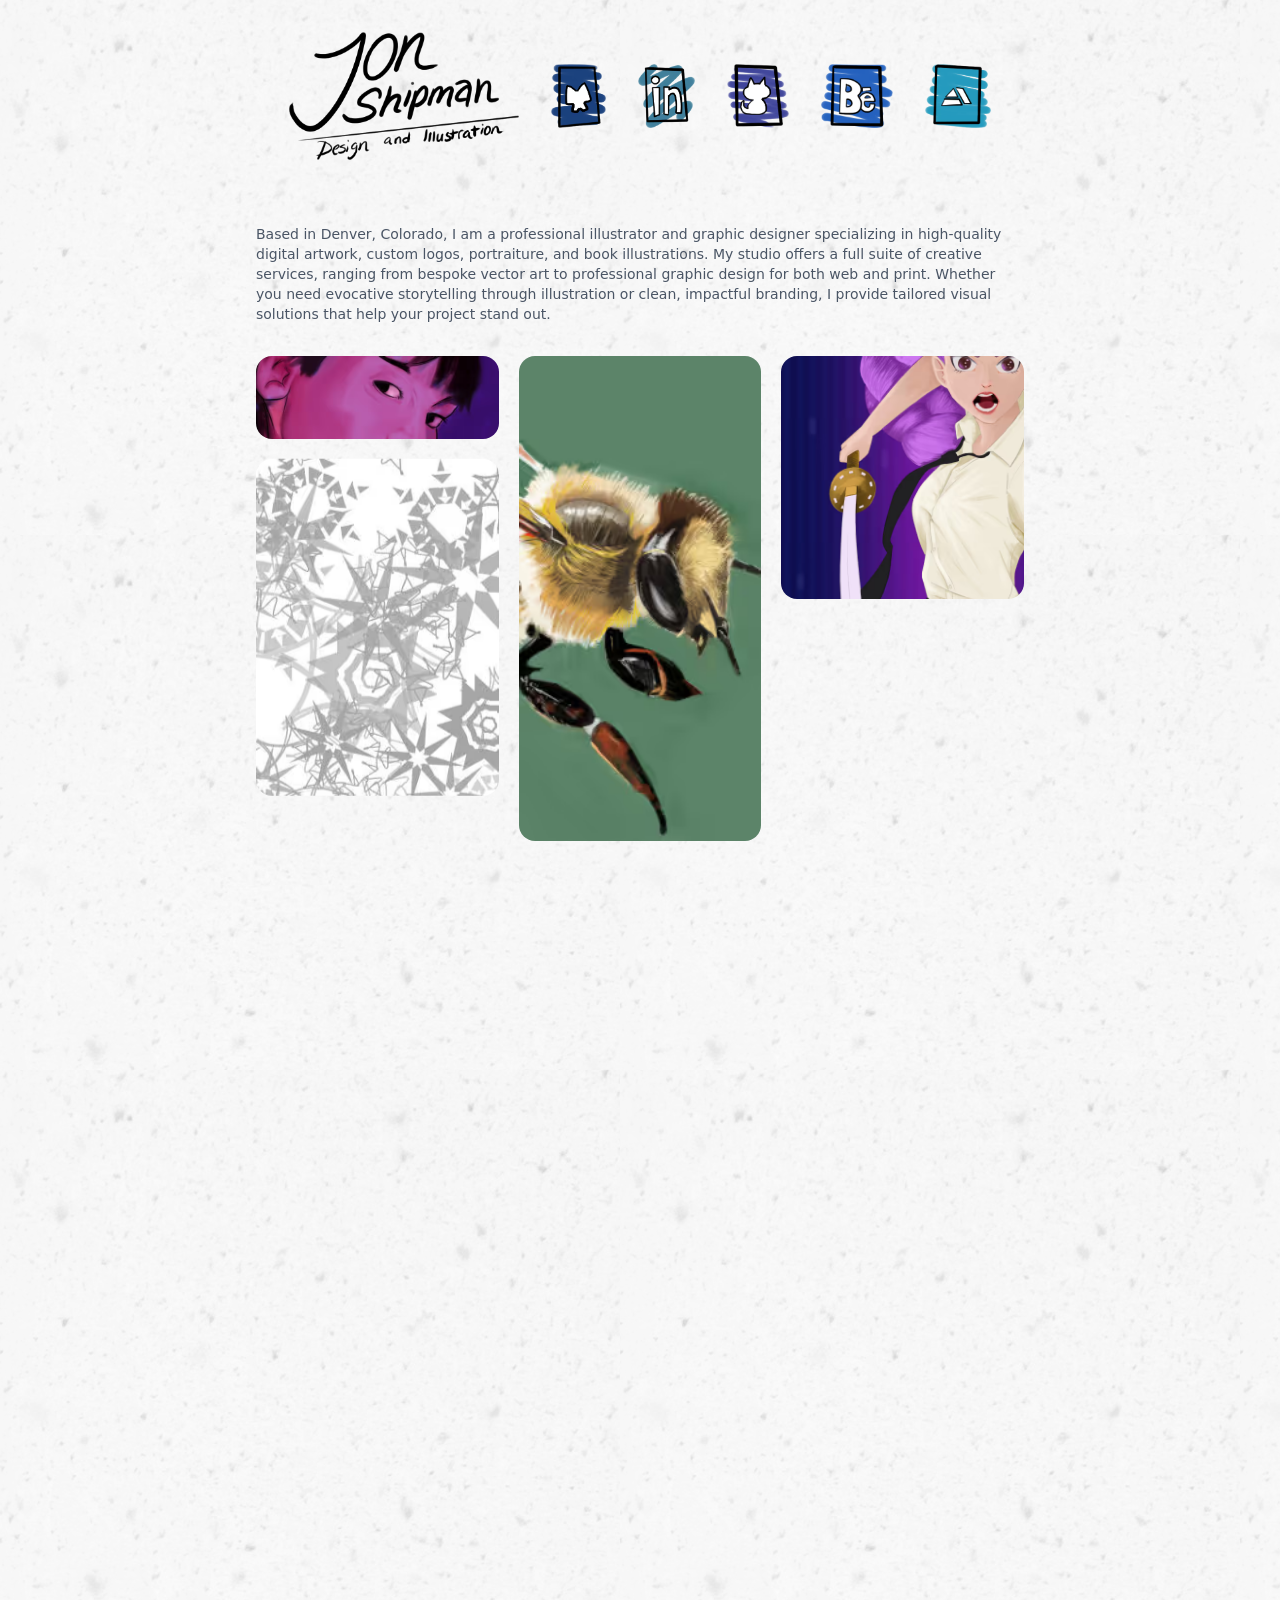
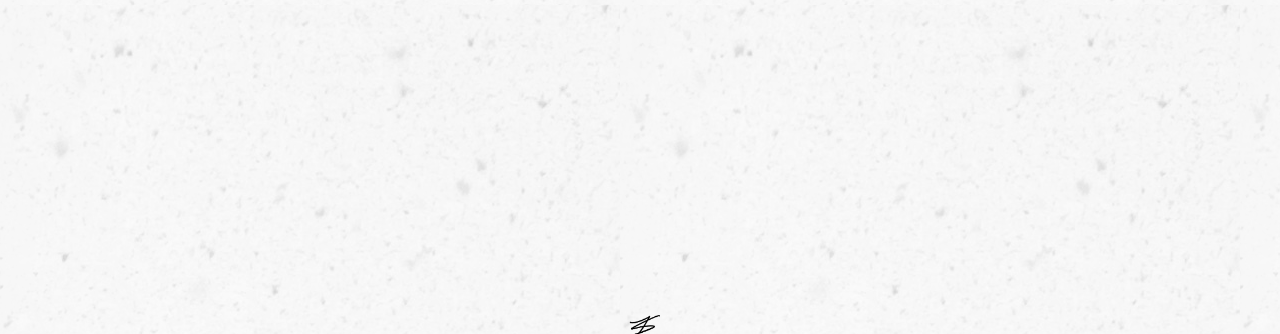
==== commit c5c660a3: "SEO desc and intro paragraph" ====
--- a/index.html
+++ b/index.html
@@ -3,32 +3,37 @@
 	<head>
 		<meta charset="utf-8" />
 		<meta name="viewport" content="width=device-width, initial-scale=1" />
-		<link href="./_app/immutable/entry/start.S4b3X2qX.js" rel="modulepreload">
-		<link href="./_app/immutable/chunks/DnK9322v.js" rel="modulepreload">
+		<link href="./_app/immutable/entry/start.YHhKZO_Y.js" rel="modulepreload">
+		<link href="./_app/immutable/chunks/BK1sPrDA.js" rel="modulepreload">
 		<link href="./_app/immutable/chunks/Dp0wMDvL.js" rel="modulepreload">
 		<link href="./_app/immutable/chunks/Cz1xeY8g.js" rel="modulepreload">
-		<link href="./_app/immutable/entry/app.C3XuxAHh.js" rel="modulepreload">
+		<link href="./_app/immutable/entry/app.Bi5SahQX.js" rel="modulepreload">
 		<link href="./_app/immutable/chunks/Bd5eSoIl.js" rel="modulepreload">
 		<link href="./_app/immutable/chunks/BXr2Vmu5.js" rel="modulepreload">
 		<link href="./_app/immutable/chunks/DtZuaOis.js" rel="modulepreload">
 		<link href="./_app/immutable/chunks/9he06LDR.js" rel="modulepreload">
-		<link href="./_app/immutable/nodes/0.CKqK6ud2.js" rel="modulepreload">
+		<link href="./_app/immutable/nodes/0.Cxjovag_.js" rel="modulepreload">
 		<link href="./_app/immutable/chunks/B3syav7V.js" rel="modulepreload">
 		<link href="./_app/immutable/chunks/Dm1rrRlY.js" rel="modulepreload">
-		<link href="./_app/immutable/nodes/2.C11hkor6.js" rel="modulepreload">
+		<link href="./_app/immutable/nodes/2.DIL4ruUd.js" rel="modulepreload">
 		<link href="./_app/immutable/chunks/6UBv7dbq.js" rel="modulepreload">
-		<!--12qhfyh--><meta name="description" content="Design-driven studio delivering brand, graphic, and digital design solutions for clients across healthcare, education, ecommerce, and SaaS."/> <link rel="icon" href="/favicon.ico"/><!----><title>Jon Shipman • Design &amp; Illustration</title>
-		<link href="./_app/immutable/assets/0.BZdVhGEe.css" rel="stylesheet">
+		<!--12qhfyh--><link rel="icon" href="/favicon.ico"/><!----><!--1uha8ag--><meta name="description" content="Denver-based illustrator and graphic designer specializing in digital art, logos, portraiture, and book illustrations. Professional design for web and print. "/><!----><title>Jon Shipman • Design &amp; Illustration</title>
+		<link href="./_app/immutable/assets/0.Cp8Lpav8.css" rel="stylesheet">
 		<link href="./_app/immutable/assets/2.DuEDikAT.css" rel="stylesheet">
 	</head>
 	<body data-sveltekit-preload-data="hover">
-		<div style="display: contents"><!--[--><!--[0--><!--[--><div class="site-container svelte-12qhfyh" style="--bg-url: url('/_app/immutable/assets/bg.BQysHuTp.png')"><div class="relative mx-auto flex min-h-screen w-full max-w-7xl flex-col gap-16 p-8"><header class="flex flex-col items-center justify-center gap-8 md:flex-row"><div><img src="/_app/immutable/assets/jonshipman.wWLUQSc5.png" alt="logo" class="block h-32 max-w-none object-contain select-none"/></div> <div class="flex gap-8"><div><a href="https://bsky.app/profile/jazzyshaman.bsky.social" rel="external nofollow noopen" target="_social" title="https://bsky.app/profile/jazzyshaman.bsky.social"><!--[-1--><picture><!--[--><source srcset="/_app/immutable/assets/bluesky.CR99M4PF.avif 84w, /_app/immutable/assets/bluesky.D0fg06sw.avif 167w" type="image/avif"/><source srcset="/_app/immutable/assets/bluesky.BqwpeWa4.webp 84w, /_app/immutable/assets/bluesky.DL19wK5L.webp 167w" type="image/webp"/><source srcset="/_app/immutable/assets/bluesky.TSogPF6L.png 84w, /_app/immutable/assets/bluesky.D6fCww71.png 167w" type="image/png"/><!--]--> <img src="/_app/immutable/assets/bluesky.D6fCww71.png" alt="https://bsky.app/profile/jazzyshaman.bsky.social" class="block w-auto select-none" style="height: 4rem" width="167" height="195"/></picture><!--]--></a></div><!----> <div><a href="https://www.linkedin.com/in/jon-shipman-91ab44178/" rel="external nofollow noopen" target="_social" title="https://www.linkedin.com/in/jon-shipman-91ab44178/"><!--[-1--><picture><!--[--><source srcset="/_app/immutable/assets/linkedin.bJLpUpwx.avif 92w, /_app/immutable/assets/linkedin.C0-iv96z.avif 183w" type="image/avif"/><source srcset="/_app/immutable/assets/linkedin.CvnwtO8Y.webp 92w, /_app/immutable/assets/linkedin.D_vy0II0.webp 183w" type="image/webp"/><source srcset="/_app/immutable/assets/linkedin.BcpvuRVw.png 92w, /_app/immutable/assets/linkedin.BUhIn9Cm.png 183w" type="image/png"/><!--]--> <img src="/_app/immutable/assets/linkedin.BUhIn9Cm.png" alt="https://www.linkedin.com/in/jon-shipman-91ab44178/" class="block w-auto select-none" style="height: 4rem" width="183" height="205"/></picture><!--]--></a></div><!----> <div><a href="https://github.com/jonshipman" rel="external nofollow noopen" target="_social" title="https://github.com/jonshipman"><!--[-1--><picture><!--[--><source srcset="/_app/immutable/assets/github.Dt7Zv4tc.avif 92w, /_app/immutable/assets/github.DyuctphE.avif 183w" type="image/avif"/><source srcset="/_app/immutable/assets/github.BScjihaF.webp 92w, /_app/immutable/assets/github.D8Xp9s5l.webp 183w" type="image/webp"/><source srcset="/_app/immutable/assets/github.BrY_SPd6.png 92w, /_app/immutable/assets/github.DFOVgYWI.png 183w" type="image/png"/><!--]--> <img src="/_app/immutable/assets/github.DFOVgYWI.png" alt="https://github.com/jonshipman" class="block w-auto select-none" style="height: 4rem" width="183" height="187"/></picture><!--]--></a></div><!----> <div><a href="https://www.behance.net/jonshipman1" rel="external nofollow noopen" target="_social" title="https://www.behance.net/jonshipman1"><!--[-1--><picture><!--[--><source srcset="/_app/immutable/assets/behance.uOYUJpng.avif 108w, /_app/immutable/assets/behance.CiyJ1tNq.avif 216w" type="image/avif"/><source srcset="/_app/immutable/assets/behance.Yh46fMsG.webp 108w, /_app/immutable/assets/behance.CkKt6WO8.webp 216w" type="image/webp"/><source srcset="/_app/immutable/assets/behance.qlgtqeOd.png 108w, /_app/immutable/assets/behance.D4EM8XtJ.png 216w" type="image/png"/><!--]--> <img src="/_app/immutable/assets/behance.D4EM8XtJ.png" alt="https://www.behance.net/jonshipman1" class="block w-auto select-none" style="height: 4rem" width="216" height="192"/></picture><!--]--></a></div><!----> <div><a href="https://www.artstation.com/jonshipman" rel="external nofollow noopen" target="_social" title="https://www.artstation.com/jonshipman"><!--[-1--><picture><!--[--><source srcset="/_app/immutable/assets/artstation.DDsVMLfW.avif 99w, /_app/immutable/assets/artstation.BT5YQfrZ.avif 197w" type="image/avif"/><source srcset="/_app/immutable/assets/artstation.QM8gKvmp.webp 99w, /_app/immutable/assets/artstation.CZdp77Gy.webp 197w" type="image/webp"/><source srcset="/_app/immutable/assets/artstation.5Y1uRz9d.png 99w, /_app/immutable/assets/artstation.Cf2UgsrK.png 197w" type="image/png"/><!--]--> <img src="/_app/immutable/assets/artstation.Cf2UgsrK.png" alt="https://www.artstation.com/jonshipman" class="block w-auto select-none" style="height: 4rem" width="197" height="193"/></picture><!--]--></a></div><!----><!----></div></header> <main class="grow"><!--[--><div class="mx-auto max-w-3xl w-full"><!----><style>@container (max-width: 419px) { .masonry > .col:nth-child(n+2) { display: none; } }
+		<div style="display: contents"><!--[--><!--[0--><!--[--><div class="site-container svelte-12qhfyh" style="--bg-url: url('/_app/immutable/assets/bg.BQysHuTp.png')"><div class="relative mx-auto flex min-h-screen w-full max-w-7xl flex-col gap-16 p-8"><header class="flex flex-col items-center justify-center gap-8 md:flex-row"><div><img src="/_app/immutable/assets/jonshipman.wWLUQSc5.png" alt="logo" class="block h-32 max-w-none object-contain select-none"/></div> <div class="flex gap-8"><div><a href="https://bsky.app/profile/jazzyshaman.bsky.social" rel="external nofollow noopen" target="_social" title="https://bsky.app/profile/jazzyshaman.bsky.social"><!--[-1--><picture><!--[--><source srcset="/_app/immutable/assets/bluesky.CR99M4PF.avif 84w, /_app/immutable/assets/bluesky.D0fg06sw.avif 167w" type="image/avif"/><source srcset="/_app/immutable/assets/bluesky.BqwpeWa4.webp 84w, /_app/immutable/assets/bluesky.DL19wK5L.webp 167w" type="image/webp"/><source srcset="/_app/immutable/assets/bluesky.TSogPF6L.png 84w, /_app/immutable/assets/bluesky.D6fCww71.png 167w" type="image/png"/><!--]--> <img src="/_app/immutable/assets/bluesky.D6fCww71.png" alt="https://bsky.app/profile/jazzyshaman.bsky.social" class="block w-auto select-none" style="height: 4rem" width="167" height="195"/></picture><!--]--></a></div><!----> <div><a href="https://www.linkedin.com/in/jon-shipman-91ab44178/" rel="external nofollow noopen" target="_social" title="https://www.linkedin.com/in/jon-shipman-91ab44178/"><!--[-1--><picture><!--[--><source srcset="/_app/immutable/assets/linkedin.bJLpUpwx.avif 92w, /_app/immutable/assets/linkedin.C0-iv96z.avif 183w" type="image/avif"/><source srcset="/_app/immutable/assets/linkedin.CvnwtO8Y.webp 92w, /_app/immutable/assets/linkedin.D_vy0II0.webp 183w" type="image/webp"/><source srcset="/_app/immutable/assets/linkedin.BcpvuRVw.png 92w, /_app/immutable/assets/linkedin.BUhIn9Cm.png 183w" type="image/png"/><!--]--> <img src="/_app/immutable/assets/linkedin.BUhIn9Cm.png" alt="https://www.linkedin.com/in/jon-shipman-91ab44178/" class="block w-auto select-none" style="height: 4rem" width="183" height="205"/></picture><!--]--></a></div><!----> <div><a href="https://github.com/jonshipman" rel="external nofollow noopen" target="_social" title="https://github.com/jonshipman"><!--[-1--><picture><!--[--><source srcset="/_app/immutable/assets/github.Dt7Zv4tc.avif 92w, /_app/immutable/assets/github.DyuctphE.avif 183w" type="image/avif"/><source srcset="/_app/immutable/assets/github.BScjihaF.webp 92w, /_app/immutable/assets/github.D8Xp9s5l.webp 183w" type="image/webp"/><source srcset="/_app/immutable/assets/github.BrY_SPd6.png 92w, /_app/immutable/assets/github.DFOVgYWI.png 183w" type="image/png"/><!--]--> <img src="/_app/immutable/assets/github.DFOVgYWI.png" alt="https://github.com/jonshipman" class="block w-auto select-none" style="height: 4rem" width="183" height="187"/></picture><!--]--></a></div><!----> <div><a href="https://www.behance.net/jonshipman1" rel="external nofollow noopen" target="_social" title="https://www.behance.net/jonshipman1"><!--[-1--><picture><!--[--><source srcset="/_app/immutable/assets/behance.uOYUJpng.avif 108w, /_app/immutable/assets/behance.CiyJ1tNq.avif 216w" type="image/avif"/><source srcset="/_app/immutable/assets/behance.Yh46fMsG.webp 108w, /_app/immutable/assets/behance.CkKt6WO8.webp 216w" type="image/webp"/><source srcset="/_app/immutable/assets/behance.qlgtqeOd.png 108w, /_app/immutable/assets/behance.D4EM8XtJ.png 216w" type="image/png"/><!--]--> <img src="/_app/immutable/assets/behance.D4EM8XtJ.png" alt="https://www.behance.net/jonshipman1" class="block w-auto select-none" style="height: 4rem" width="216" height="192"/></picture><!--]--></a></div><!----> <div><a href="https://www.artstation.com/jonshipman" rel="external nofollow noopen" target="_social" title="https://www.artstation.com/jonshipman"><!--[-1--><picture><!--[--><source srcset="/_app/immutable/assets/artstation.DDsVMLfW.avif 99w, /_app/immutable/assets/artstation.BT5YQfrZ.avif 197w" type="image/avif"/><source srcset="/_app/immutable/assets/artstation.QM8gKvmp.webp 99w, /_app/immutable/assets/artstation.CZdp77Gy.webp 197w" type="image/webp"/><source srcset="/_app/immutable/assets/artstation.5Y1uRz9d.png 99w, /_app/immutable/assets/artstation.Cf2UgsrK.png 197w" type="image/png"/><!--]--> <img src="/_app/immutable/assets/artstation.Cf2UgsrK.png" alt="https://www.artstation.com/jonshipman" class="block w-auto select-none" style="height: 4rem" width="197" height="193"/></picture><!--]--></a></div><!----><!----></div></header> <main class="grow"><!--[--><div class="mx-auto w-full max-w-3xl"><div class="mb-8"><p class="text-sm text-gray-600">Based in Denver, Colorado, I am a professional illustrator and graphic designer specializing
+			in high-quality digital artwork, custom logos, portraiture, and book illustrations. My studio
+			offers a full suite of creative services, ranging from bespoke vector art to professional
+			graphic design for both web and print. Whether you need evocative storytelling through
+			illustration or clean, impactful branding, I provide tailored visual solutions that help your
+			project stand out.</p></div> <div><!----><style>@container (max-width: 419px) { .masonry > .col:nth-child(n+2) { display: none; } }
 @container (min-width: 420px) and (max-width: 639px) { .masonry > .col:nth-child(n+3) { display: none; } }
 @container (min-width: 640px) and (max-width: 859px) { .masonry > .col:nth-child(n+4) { display: none; } }
 @container (min-width: 860px) and (max-width: 1079px) { .masonry > .col:nth-child(n+5) { display: none; } }
 @container (min-width: 1080px) and (max-width: 1299px) { .masonry > .col:nth-child(n+6) { display: none; } }
 @container (min-width: 1300px) and (max-width: 1519px) { .masonry > .col:nth-child(n+7) { display: none; } }
-@container (min-width: 1520px) and (max-width: 1739px) { .masonry > .col:nth-child(n+8) { display: none; } }</style><!----> <div style="display: flex; width: 100%; justify-content: center; box-sizing: border-box; gap: 20px;" class="masonry  svelte-1swaugu"><!--[--><div class="col col-0  svelte-1swaugu" style="display: grid; flex: 1 1 0; min-width: 0; gap: 20px; max-width: 800px;"><!--[0--><!--[--><div><!--[0--><div><!--[0--><div aria-label="thumbnail" class="svelte-10j170p svelte-lightbox-thumbnail"><!--[--><!--[0--><!--[--><div slot="thumbnail"><!--[-1--><picture><!--[--><source srcset="/_app/immutable/assets/2025-07-10-0941-thumb.azRnYvhw.avif 277w, /_app/immutable/assets/2025-07-10-0941-thumb.DUHIjBHX.avif 554w" type="image/avif"/><source srcset="/_app/immutable/assets/2025-07-10-0941-thumb.B9d1CMMp.webp 277w, /_app/immutable/assets/2025-07-10-0941-thumb.DYa-RcyH.webp 554w" type="image/webp"/><source srcset="/_app/immutable/assets/2025-07-10-0941-thumb.Dp0oVnUu.jpeg 277w, /_app/immutable/assets/2025-07-10-0941-thumb.KblH_TOG.jpeg 554w" type="image/jpeg"/><!--]--> <img class="block w-full max-w-none rounded-2xl object-cover" src="/_app/immutable/assets/2025-07-10-0941-thumb.KblH_TOG.jpeg" alt="portfolio piece" width="554" height="190"/></picture><!--]--></div><!--]--><!--]--><!--]--></div><!--]--> <!--[-1--><!--]--><!----></div><!----><!--]--></div><div><!--[0--><div><!--[0--><div aria-label="thumbnail" class="svelte-10j170p svelte-lightbox-thumbnail"><!--[--><!--[0--><!--[--><div slot="thumbnail"><!--[-1--><picture><!--[--><source srcset="/_app/immutable/assets/minor-detail-thumb.DRvq12rm.avif 129w, /_app/immutable/assets/minor-detail-thumb.1l-Xv8M1.avif 258w" type="image/avif"/><source srcset="/_app/immutable/assets/minor-detail-thumb.CRiRQbjf.webp 129w, /_app/immutable/assets/minor-detail-thumb.DFvhYQj3.webp 258w" type="image/webp"/><source srcset="/_app/immutable/assets/minor-detail-thumb.BPqpbRzg.jpeg 129w, /_app/immutable/assets/minor-detail-thumb.B0bJaCeE.jpeg 258w" type="image/jpeg"/><!--]--> <img class="block w-full max-w-none rounded-2xl object-cover" src="/_app/immutable/assets/minor-detail-thumb.B0bJaCeE.jpeg" alt="portfolio piece" width="258" height="358"/></picture><!--]--></div><!--]--><!--]--><!--]--></div><!--]--> <!--[-1--><!--]--><!----></div><!----><!--]--></div><!--]--><!--]--></div><div class="col col-1  svelte-1swaugu" style="display: grid; flex: 1 1 0; min-width: 0; gap: 20px; max-width: 800px;"><!--[0--><!--[--><div><!--[0--><div><!--[0--><div aria-label="thumbnail" class="svelte-10j170p svelte-lightbox-thumbnail"><!--[--><!--[0--><!--[--><div slot="thumbnail"><!--[-1--><picture><!--[--><source srcset="/_app/immutable/assets/2026-02-26-0824-thumb.CBq2Bu79.avif 93w, /_app/immutable/assets/2026-02-26-0824-thumb.C5ea4LK9.avif 186w" type="image/avif"/><source srcset="/_app/immutable/assets/2026-02-26-0824-thumb.BI3t3W-y.webp 93w, /_app/immutable/assets/2026-02-26-0824-thumb.C963OccD.webp 186w" type="image/webp"/><source srcset="/_app/immutable/assets/2026-02-26-0824-thumb.biAPaGkl.jpeg 93w, /_app/immutable/assets/2026-02-26-0824-thumb.HUOH4lcb.jpeg 186w" type="image/jpeg"/><!--]--> <img class="block w-full max-w-none rounded-2xl object-cover" src="/_app/immutable/assets/2026-02-26-0824-thumb.HUOH4lcb.jpeg" alt="portfolio piece" width="186" height="372"/></picture><!--]--></div><!--]--><!--]--><!--]--></div><!--]--> <!--[-1--><!--]--><!----></div><!----><!--]--></div><div><!--[0--><div><!--[0--><div aria-label="thumbnail" class="svelte-10j170p svelte-lightbox-thumbnail"><!--[--><!--[0--><!--[--><div slot="thumbnail"><!--[-1--><picture><!--[--><source srcset="/_app/immutable/assets/2026-02-21-1816-thumb.B9aehNAN.avif 108w, /_app/immutable/assets/2026-02-21-1816-thumb.D5g4hoJQ.avif 216w" type="image/avif"/><source srcset="/_app/immutable/assets/2026-02-21-1816-thumb.zgIMKxEP.webp 108w, /_app/immutable/assets/2026-02-21-1816-thumb.BlfaxTTo.webp 216w" type="image/webp"/><source srcset="/_app/immutable/assets/2026-02-21-1816-thumb.UQe8pIXe.jpeg 108w, /_app/immutable/assets/2026-02-21-1816-thumb.D3IMwNDv.jpeg 216w" type="image/jpeg"/><!--]--> <img class="block w-full max-w-none rounded-2xl object-cover" src="/_app/immutable/assets/2026-02-21-1816-thumb.D3IMwNDv.jpeg" alt="portfolio piece" width="216" height="216"/></picture><!--]--></div><!--]--><!--]--><!--]--></div><!--]--> <!--[-1--><!--]--><!----></div><!----><!--]--></div><!--]--><!--]--></div><div class="col col-2  svelte-1swaugu" style="display: grid; flex: 1 1 0; min-width: 0; gap: 20px; max-width: 800px;"><!--[0--><!--[--><div><!--[0--><div><!--[0--><div aria-label="thumbnail" class="svelte-10j170p svelte-lightbox-thumbnail"><!--[--><!--[0--><!--[--><div slot="thumbnail"><!--[-1--><picture><!--[--><source srcset="/_app/immutable/assets/kpop-thumb.dJPtdO22.avif 250w, /_app/immutable/assets/kpop-thumb.BFEBjq1y.avif 500w" type="image/avif"/><source srcset="/_app/immutable/assets/kpop-thumb.DmoLfplF.webp 250w, /_app/immutable/assets/kpop-thumb.CBTtYKs6.webp 500w" type="image/webp"/><source srcset="/_app/immutable/assets/kpop-thumb.CjIalsvN.jpeg 250w, /_app/immutable/assets/kpop-thumb.B7KAVg7B.jpeg 500w" type="image/jpeg"/><!--]--> <img class="block w-full max-w-none rounded-2xl object-cover" src="/_app/immutable/assets/kpop-thumb.B7KAVg7B.jpeg" alt="portfolio piece" width="500" height="500"/></picture><!--]--></div><!--]--><!--]--><!--]--></div><!--]--> <!--[-1--><!--]--><!----></div><!----><!--]--></div><div><!--[0--><div><!--[0--><div aria-label="thumbnail" class="svelte-10j170p svelte-lightbox-thumbnail"><!--[--><!--[0--><!--[--><div slot="thumbnail"><!--[-1--><picture><!--[--><source srcset="/_app/immutable/assets/2025-12-07-1932-thumb.C14Yu4Ui.avif 155w, /_app/immutable/assets/2025-12-07-1932-thumb.DDsW9kjl.avif 309w" type="image/avif"/><source srcset="/_app/immutable/assets/2025-12-07-1932-thumb.DShNUXSB.webp 155w, /_app/immutable/assets/2025-12-07-1932-thumb.CGafvbMP.webp 309w" type="image/webp"/><source srcset="/_app/immutable/assets/2025-12-07-1932-thumb.BRU10xoG.jpeg 155w, /_app/immutable/assets/2025-12-07-1932-thumb.DPJYbUzg.jpeg 309w" type="image/jpeg"/><!--]--> <img class="block w-full max-w-none rounded-2xl object-cover" src="/_app/immutable/assets/2025-12-07-1932-thumb.DPJYbUzg.jpeg" alt="portfolio piece" width="309" height="600"/></picture><!--]--></div><!--]--><!--]--><!--]--></div><!--]--> <!--[-1--><!--]--><!----></div><!----><!--]--></div><!--]--><!--]--></div><div class="col col-3  svelte-1swaugu" style="display: grid; flex: 1 1 0; min-width: 0; gap: 20px; max-width: 800px;"><!--[0--><!--[--><div><!--[0--><div><!--[0--><div aria-label="thumbnail" class="svelte-10j170p svelte-lightbox-thumbnail"><!--[--><!--[0--><!--[--><div slot="thumbnail"><!--[-1--><picture><!--[--><source srcset="/_app/immutable/assets/am-royal-08-thumb.DrOtmiM9.avif 114w, /_app/immutable/assets/am-royal-08-thumb.CIY4yO0J.avif 228w" type="image/avif"/><source srcset="/_app/immutable/assets/am-royal-08-thumb.JehDDK44.webp 114w, /_app/immutable/assets/am-royal-08-thumb.BadqbLE4.webp 228w" type="image/webp"/><source srcset="/_app/immutable/assets/am-royal-08-thumb.Cpr5tMdF.jpeg 114w, /_app/immutable/assets/am-royal-08-thumb.C4ux0MoO.jpeg 228w" type="image/jpeg"/><!--]--> <img class="block w-full max-w-none rounded-2xl object-cover" src="/_app/immutable/assets/am-royal-08-thumb.C4ux0MoO.jpeg" alt="portfolio piece" width="228" height="228"/></picture><!--]--></div><!--]--><!--]--><!--]--></div><!--]--> <!--[-1--><!--]--><!----></div><!----><!--]--></div><div><!--[0--><div><!--[0--><div aria-label="thumbnail" class="svelte-10j170p svelte-lightbox-thumbnail"><!--[--><!--[0--><!--[--><div slot="thumbnail"><!--[-1--><picture><!--[--><source srcset="/_app/immutable/assets/2026-02-11-1938-thumb.C7kFnI9_.avif 250w, /_app/immutable/assets/2026-02-11-1938-thumb.DLWjk23a.avif 500w" type="image/avif"/><source srcset="/_app/immutable/assets/2026-02-11-1938-thumb.DoLkeI_V.webp 250w, /_app/immutable/assets/2026-02-11-1938-thumb.CwST7zwm.webp 500w" type="image/webp"/><source srcset="/_app/immutable/assets/2026-02-11-1938-thumb.DI0ACYrA.jpeg 250w, /_app/immutable/assets/2026-02-11-1938-thumb.CZ3SAEuA.jpeg 500w" type="image/jpeg"/><!--]--> <img class="block w-full max-w-none rounded-2xl object-cover" src="/_app/immutable/assets/2026-02-11-1938-thumb.CZ3SAEuA.jpeg" alt="portfolio piece" width="500" height="257"/></picture><!--]--></div><!--]--><!--]--><!--]--></div><!--]--> <!--[-1--><!--]--><!----></div><!----><!--]--></div><!--]--><!--]--></div><div class="col col-4  svelte-1swaugu" style="display: grid; flex: 1 1 0; min-width: 0; gap: 20px; max-width: 800px;"><!--[0--><!--[--><div><!--[0--><div><!--[0--><div aria-label="thumbnail" class="svelte-10j170p svelte-lightbox-thumbnail"><!--[--><!--[0--><!--[--><div slot="thumbnail"><!--[-1--><picture><!--[--><source srcset="/_app/immutable/assets/2025-12-12-0804-thumb.DUqgOeKW.avif 250w, /_app/immutable/assets/2025-12-12-0804-thumb.jJE_KTYW.avif 500w" type="image/avif"/><source srcset="/_app/immutable/assets/2025-12-12-0804-thumb.Bthpqq02.webp 250w, /_app/immutable/assets/2025-12-12-0804-thumb.C0DUGWKb.webp 500w" type="image/webp"/><source srcset="/_app/immutable/assets/2025-12-12-0804-thumb.CuqYhnRK.jpeg 250w, /_app/immutable/assets/2025-12-12-0804-thumb.BuiNn5Pl.jpeg 500w" type="image/jpeg"/><!--]--> <img class="block w-full max-w-none rounded-2xl object-cover" src="/_app/immutable/assets/2025-12-12-0804-thumb.BuiNn5Pl.jpeg" alt="portfolio piece" width="500" height="509"/></picture><!--]--></div><!--]--><!--]--><!--]--></div><!--]--> <!--[-1--><!--]--><!----></div><!----><!--]--></div><div><!--[0--><div><!--[0--><div aria-label="thumbnail" class="svelte-10j170p svelte-lightbox-thumbnail"><!--[--><!--[0--><!--[--><div slot="thumbnail"><!--[-1--><picture><!--[--><source srcset="/_app/immutable/assets/edge-week-thumb.C5h7juvh.avif 182w, /_app/immutable/assets/edge-week-thumb.CNWtapvC.avif 363w" type="image/avif"/><source srcset="/_app/immutable/assets/edge-week-thumb.BU0wGLyp.webp 182w, /_app/immutable/assets/edge-week-thumb.D9D8Bxl6.webp 363w" type="image/webp"/><source srcset="/_app/immutable/assets/edge-week-thumb.C_XjD3OB.jpeg 182w, /_app/immutable/assets/edge-week-thumb.C3Rh_SbK.jpeg 363w" type="image/jpeg"/><!--]--> <img class="block w-full max-w-none rounded-2xl object-cover" src="/_app/immutable/assets/edge-week-thumb.C3Rh_SbK.jpeg" alt="portfolio piece" width="363" height="313"/></picture><!--]--></div><!--]--><!--]--><!--]--></div><!--]--> <!--[-1--><!--]--><!----></div><!----><!--]--></div><!--]--><!--]--></div><div class="col col-5  svelte-1swaugu" style="display: grid; flex: 1 1 0; min-width: 0; gap: 20px; max-width: 800px;"><!--[0--><!--[--><div><!--[0--><div><!--[0--><div aria-label="thumbnail" class="svelte-10j170p svelte-lightbox-thumbnail"><!--[--><!--[0--><!--[--><div slot="thumbnail"><!--[-1--><picture><!--[--><source srcset="/_app/immutable/assets/2026-02-21-2029-thumb.DWPCdD0_.avif 240w, /_app/immutable/assets/2026-02-21-2029-thumb.Bej906a6.avif 479w" type="image/avif"/><source srcset="/_app/immutable/assets/2026-02-21-2029-thumb.CG2zHuQ7.webp 240w, /_app/immutable/assets/2026-02-21-2029-thumb.BaV3kmfg.webp 479w" type="image/webp"/><source srcset="/_app/immutable/assets/2026-02-21-2029-thumb.C-IwU_Ou.jpeg 240w, /_app/immutable/assets/2026-02-21-2029-thumb.T4Mk7T8K.jpeg 479w" type="image/jpeg"/><!--]--> <img class="block w-full max-w-none rounded-2xl object-cover" src="/_app/immutable/assets/2026-02-21-2029-thumb.T4Mk7T8K.jpeg" alt="portfolio piece" width="479" height="338"/></picture><!--]--></div><!--]--><!--]--><!--]--></div><!--]--> <!--[-1--><!--]--><!----></div><!----><!--]--></div><div><!--[0--><div><!--[0--><div aria-label="thumbnail" class="svelte-10j170p svelte-lightbox-thumbnail"><!--[--><!--[0--><!--[--><div slot="thumbnail"><!--[-1--><picture><!--[--><source srcset="/_app/immutable/assets/2026-03-03-1620-thumb.CLhYzdyo.avif 250w, /_app/immutable/assets/2026-03-03-1620-thumb.CW3ccD3c.avif 500w" type="image/avif"/><source srcset="/_app/immutable/assets/2026-03-03-1620-thumb.D0jOuCCo.webp 250w, /_app/immutable/assets/2026-03-03-1620-thumb.BDGgk9N9.webp 500w" type="image/webp"/><source srcset="/_app/immutable/assets/2026-03-03-1620-thumb.B0fG3NbL.jpeg 250w, /_app/immutable/assets/2026-03-03-1620-thumb.eHDFNy3-.jpeg 500w" type="image/jpeg"/><!--]--> <img class="block w-full max-w-none rounded-2xl object-cover" src="/_app/immutable/assets/2026-03-03-1620-thumb.eHDFNy3-.jpeg" alt="portfolio piece" width="500" height="500"/></picture><!--]--></div><!--]--><!--]--><!--]--></div><!--]--> <!--[-1--><!--]--><!----></div><!----><!--]--></div><!--]--><!--]--></div><div class="col col-6  svelte-1swaugu" style="display: grid; flex: 1 1 0; min-width: 0; gap: 20px; max-width: 800px;"><!--[0--><!--[--><div><!--[0--><div><!--[0--><div aria-label="thumbnail" class="svelte-10j170p svelte-lightbox-thumbnail"><!--[--><!--[0--><!--[--><div slot="thumbnail"><!--[-1--><picture><!--[--><source srcset="/_app/immutable/assets/aiga-banner-thumb.D3eh1W9E.avif 163w, /_app/immutable/assets/aiga-banner-thumb.Bgnilmkn.avif 326w" type="image/avif"/><source srcset="/_app/immutable/assets/aiga-banner-thumb.CDoORJx_.webp 163w, /_app/immutable/assets/aiga-banner-thumb.B5cOridQ.webp 326w" type="image/webp"/><source srcset="/_app/immutable/assets/aiga-banner-thumb.ChE9NTio.jpeg 163w, /_app/immutable/assets/aiga-banner-thumb.H0qV1wcf.jpeg 326w" type="image/jpeg"/><!--]--> <img class="block w-full max-w-none rounded-2xl object-cover" src="/_app/immutable/assets/aiga-banner-thumb.H0qV1wcf.jpeg" alt="portfolio piece" width="326" height="189"/></picture><!--]--></div><!--]--><!--]--><!--]--></div><!--]--> <!--[-1--><!--]--><!----></div><!----><!--]--></div><div><!--[0--><div><!--[0--><div aria-label="thumbnail" class="svelte-10j170p svelte-lightbox-thumbnail"><!--[--><!--[0--><!--[--><div slot="thumbnail"><!--[-1--><picture><!--[--><source srcset="/_app/immutable/assets/honda-thumb.Vgc3Q7Fm.avif 373w, /_app/immutable/assets/honda-thumb.DsVsyFBV.avif 746w" type="image/avif"/><source srcset="/_app/immutable/assets/honda-thumb.BTVPM6GZ.webp 373w, /_app/immutable/assets/honda-thumb.Bi_R1b07.webp 746w" type="image/webp"/><source srcset="/_app/immutable/assets/honda-thumb.C0ts-3T8.jpeg 373w, /_app/immutable/assets/honda-thumb.BFK72Nh6.jpeg 746w" type="image/jpeg"/><!--]--> <img class="block w-full max-w-none rounded-2xl object-cover" src="/_app/immutable/assets/honda-thumb.BFK72Nh6.jpeg" alt="portfolio piece" width="746" height="300"/></picture><!--]--></div><!--]--><!--]--><!--]--></div><!--]--> <!--[-1--><!--]--><!----></div><!----><!--]--></div><!--]--><!--]--></div><div class="col col-7  svelte-1swaugu" style="display: grid; flex: 1 1 0; min-width: 0; gap: 20px; max-width: 800px;"><!--[0--><!--[--><div><!--[0--><div><!--[0--><div aria-label="thumbnail" class="svelte-10j170p svelte-lightbox-thumbnail"><!--[--><!--[0--><!--[--><div slot="thumbnail"><!--[-1--><picture><!--[--><source srcset="/_app/immutable/assets/2026-03-06-1651-thumb.DZFFar2p.avif 69w, /_app/immutable/assets/2026-03-06-1651-thumb.CQhsWvJy.avif 137w" type="image/avif"/><source srcset="/_app/immutable/assets/2026-03-06-1651-thumb.Z6rOqTD5.webp 69w, /_app/immutable/assets/2026-03-06-1651-thumb.PpekbP95.webp 137w" type="image/webp"/><source srcset="/_app/immutable/assets/2026-03-06-1651-thumb.Cl043hNL.jpeg 69w, /_app/immutable/assets/2026-03-06-1651-thumb.pFMFoiEs.jpeg 137w" type="image/jpeg"/><!--]--> <img class="block w-full max-w-none rounded-2xl object-cover" src="/_app/immutable/assets/2026-03-06-1651-thumb.pFMFoiEs.jpeg" alt="portfolio piece" width="137" height="186"/></picture><!--]--></div><!--]--><!--]--><!--]--></div><!--]--> <!--[-1--><!--]--><!----></div><!----><!--]--></div><!--]--><!--]--></div><!--]--></div><!----></div><!--]--><!----></main> <footer class="flex flex-col items-center justify-center gap-8"><div><img src="/_app/immutable/assets/js.Cn1VHPLR.png" alt="js" class="block h-8 max-w-none object-contain select-none"/></div> <div class="flex w-full max-w-7xl flex-col items-center justify-center gap-8 text-sm text-gray-500 md:flex-row"><div class="grow"><div>Jon Shipman, LLC</div> <div><a href="tel:+19137353463" class="underline">(913) 735-3463</a></div> <div><a href="mailto:jon@jonshipman.com" class="underline">jon@jonshipman.com</a></div></div> <div class="flex flex-col items-end gap-4"><div class="flex gap-8 md:gap-4"><div><a href="https://bsky.app/profile/jazzyshaman.bsky.social" rel="external nofollow noopen" target="_social" title="https://bsky.app/profile/jazzyshaman.bsky.social"><!--[-1--><picture><!--[--><source srcset="/_app/immutable/assets/bluesky.CR99M4PF.avif 84w, /_app/immutable/assets/bluesky.D0fg06sw.avif 167w" type="image/avif"/><source srcset="/_app/immutable/assets/bluesky.BqwpeWa4.webp 84w, /_app/immutable/assets/bluesky.DL19wK5L.webp 167w" type="image/webp"/><source srcset="/_app/immutable/assets/bluesky.TSogPF6L.png 84w, /_app/immutable/assets/bluesky.D6fCww71.png 167w" type="image/png"/><!--]--> <img src="/_app/immutable/assets/bluesky.D6fCww71.png" alt="https://bsky.app/profile/jazzyshaman.bsky.social" class="block w-auto select-none" style="height: 2rem" width="167" height="195"/></picture><!--]--></a></div><!----> <div><a href="https://www.linkedin.com/in/jon-shipman-91ab44178/" rel="external nofollow noopen" target="_social" title="https://www.linkedin.com/in/jon-shipman-91ab44178/"><!--[-1--><picture><!--[--><source srcset="/_app/immutable/assets/linkedin.bJLpUpwx.avif 92w, /_app/immutable/assets/linkedin.C0-iv96z.avif 183w" type="image/avif"/><source srcset="/_app/immutable/assets/linkedin.CvnwtO8Y.webp 92w, /_app/immutable/assets/linkedin.D_vy0II0.webp 183w" type="image/webp"/><source srcset="/_app/immutable/assets/linkedin.BcpvuRVw.png 92w, /_app/immutable/assets/linkedin.BUhIn9Cm.png 183w" type="image/png"/><!--]--> <img src="/_app/immutable/assets/linkedin.BUhIn9Cm.png" alt="https://www.linkedin.com/in/jon-shipman-91ab44178/" class="block w-auto select-none" style="height: 2rem" width="183" height="205"/></picture><!--]--></a></div><!----> <div><a href="https://github.com/jonshipman" rel="external nofollow noopen" target="_social" title="https://github.com/jonshipman"><!--[-1--><picture><!--[--><source srcset="/_app/immutable/assets/github.Dt7Zv4tc.avif 92w, /_app/immutable/assets/github.DyuctphE.avif 183w" type="image/avif"/><source srcset="/_app/immutable/assets/github.BScjihaF.webp 92w, /_app/immutable/assets/github.D8Xp9s5l.webp 183w" type="image/webp"/><source srcset="/_app/immutable/assets/github.BrY_SPd6.png 92w, /_app/immutable/assets/github.DFOVgYWI.png 183w" type="image/png"/><!--]--> <img src="/_app/immutable/assets/github.DFOVgYWI.png" alt="https://github.com/jonshipman" class="block w-auto select-none" style="height: 2rem" width="183" height="187"/></picture><!--]--></a></div><!----> <div><a href="https://www.behance.net/jonshipman1" rel="external nofollow noopen" target="_social" title="https://www.behance.net/jonshipman1"><!--[-1--><picture><!--[--><source srcset="/_app/immutable/assets/behance.uOYUJpng.avif 108w, /_app/immutable/assets/behance.CiyJ1tNq.avif 216w" type="image/avif"/><source srcset="/_app/immutable/assets/behance.Yh46fMsG.webp 108w, /_app/immutable/assets/behance.CkKt6WO8.webp 216w" type="image/webp"/><source srcset="/_app/immutable/assets/behance.qlgtqeOd.png 108w, /_app/immutable/assets/behance.D4EM8XtJ.png 216w" type="image/png"/><!--]--> <img src="/_app/immutable/assets/behance.D4EM8XtJ.png" alt="https://www.behance.net/jonshipman1" class="block w-auto select-none" style="height: 2rem" width="216" height="192"/></picture><!--]--></a></div><!----> <div><a href="https://www.artstation.com/jonshipman" rel="external nofollow noopen" target="_social" title="https://www.artstation.com/jonshipman"><!--[-1--><picture><!--[--><source srcset="/_app/immutable/assets/artstation.DDsVMLfW.avif 99w, /_app/immutable/assets/artstation.BT5YQfrZ.avif 197w" type="image/avif"/><source srcset="/_app/immutable/assets/artstation.QM8gKvmp.webp 99w, /_app/immutable/assets/artstation.CZdp77Gy.webp 197w" type="image/webp"/><source srcset="/_app/immutable/assets/artstation.5Y1uRz9d.png 99w, /_app/immutable/assets/artstation.Cf2UgsrK.png 197w" type="image/png"/><!--]--> <img src="/_app/immutable/assets/artstation.Cf2UgsrK.png" alt="https://www.artstation.com/jonshipman" class="block w-auto select-none" style="height: 2rem" width="197" height="193"/></picture><!--]--></a></div><!----><!----></div> <div class="select-none">100% Certified Human</div></div></div></footer></div></div><!--]--><!--]--> <!--[-1--><!--]--><!--]-->
+@container (min-width: 1520px) and (max-width: 1739px) { .masonry > .col:nth-child(n+8) { display: none; } }</style><!----> <div style="display: flex; width: 100%; justify-content: center; box-sizing: border-box; gap: 20px;" class="masonry  svelte-1swaugu"><!--[--><div class="col col-0  svelte-1swaugu" style="display: grid; flex: 1 1 0; min-width: 0; gap: 20px; max-width: 800px;"><!--[0--><!--[--><div><!--[0--><div><!--[0--><div aria-label="thumbnail" class="svelte-10j170p svelte-lightbox-thumbnail"><!--[--><!--[0--><!--[--><div slot="thumbnail"><!--[-1--><picture><!--[--><source srcset="/_app/immutable/assets/2025-07-10-0941-thumb.azRnYvhw.avif 277w, /_app/immutable/assets/2025-07-10-0941-thumb.DUHIjBHX.avif 554w" type="image/avif"/><source srcset="/_app/immutable/assets/2025-07-10-0941-thumb.B9d1CMMp.webp 277w, /_app/immutable/assets/2025-07-10-0941-thumb.DYa-RcyH.webp 554w" type="image/webp"/><source srcset="/_app/immutable/assets/2025-07-10-0941-thumb.Dp0oVnUu.jpeg 277w, /_app/immutable/assets/2025-07-10-0941-thumb.KblH_TOG.jpeg 554w" type="image/jpeg"/><!--]--> <img class="block w-full max-w-none rounded-2xl object-cover" src="/_app/immutable/assets/2025-07-10-0941-thumb.KblH_TOG.jpeg" alt="portfolio piece" width="554" height="190"/></picture><!--]--></div><!--]--><!--]--><!--]--></div><!--]--> <!--[-1--><!--]--><!----></div><!----><!--]--></div><div><!--[0--><div><!--[0--><div aria-label="thumbnail" class="svelte-10j170p svelte-lightbox-thumbnail"><!--[--><!--[0--><!--[--><div slot="thumbnail"><!--[-1--><picture><!--[--><source srcset="/_app/immutable/assets/minor-detail-thumb.DRvq12rm.avif 129w, /_app/immutable/assets/minor-detail-thumb.1l-Xv8M1.avif 258w" type="image/avif"/><source srcset="/_app/immutable/assets/minor-detail-thumb.CRiRQbjf.webp 129w, /_app/immutable/assets/minor-detail-thumb.DFvhYQj3.webp 258w" type="image/webp"/><source srcset="/_app/immutable/assets/minor-detail-thumb.BPqpbRzg.jpeg 129w, /_app/immutable/assets/minor-detail-thumb.B0bJaCeE.jpeg 258w" type="image/jpeg"/><!--]--> <img class="block w-full max-w-none rounded-2xl object-cover" src="/_app/immutable/assets/minor-detail-thumb.B0bJaCeE.jpeg" alt="portfolio piece" width="258" height="358"/></picture><!--]--></div><!--]--><!--]--><!--]--></div><!--]--> <!--[-1--><!--]--><!----></div><!----><!--]--></div><!--]--><!--]--></div><div class="col col-1  svelte-1swaugu" style="display: grid; flex: 1 1 0; min-width: 0; gap: 20px; max-width: 800px;"><!--[0--><!--[--><div><!--[0--><div><!--[0--><div aria-label="thumbnail" class="svelte-10j170p svelte-lightbox-thumbnail"><!--[--><!--[0--><!--[--><div slot="thumbnail"><!--[-1--><picture><!--[--><source srcset="/_app/immutable/assets/2026-02-26-0824-thumb.CBq2Bu79.avif 93w, /_app/immutable/assets/2026-02-26-0824-thumb.C5ea4LK9.avif 186w" type="image/avif"/><source srcset="/_app/immutable/assets/2026-02-26-0824-thumb.BI3t3W-y.webp 93w, /_app/immutable/assets/2026-02-26-0824-thumb.C963OccD.webp 186w" type="image/webp"/><source srcset="/_app/immutable/assets/2026-02-26-0824-thumb.biAPaGkl.jpeg 93w, /_app/immutable/assets/2026-02-26-0824-thumb.HUOH4lcb.jpeg 186w" type="image/jpeg"/><!--]--> <img class="block w-full max-w-none rounded-2xl object-cover" src="/_app/immutable/assets/2026-02-26-0824-thumb.HUOH4lcb.jpeg" alt="portfolio piece" width="186" height="372"/></picture><!--]--></div><!--]--><!--]--><!--]--></div><!--]--> <!--[-1--><!--]--><!----></div><!----><!--]--></div><div><!--[0--><div><!--[0--><div aria-label="thumbnail" class="svelte-10j170p svelte-lightbox-thumbnail"><!--[--><!--[0--><!--[--><div slot="thumbnail"><!--[-1--><picture><!--[--><source srcset="/_app/immutable/assets/2026-02-21-1816-thumb.B9aehNAN.avif 108w, /_app/immutable/assets/2026-02-21-1816-thumb.D5g4hoJQ.avif 216w" type="image/avif"/><source srcset="/_app/immutable/assets/2026-02-21-1816-thumb.zgIMKxEP.webp 108w, /_app/immutable/assets/2026-02-21-1816-thumb.BlfaxTTo.webp 216w" type="image/webp"/><source srcset="/_app/immutable/assets/2026-02-21-1816-thumb.UQe8pIXe.jpeg 108w, /_app/immutable/assets/2026-02-21-1816-thumb.D3IMwNDv.jpeg 216w" type="image/jpeg"/><!--]--> <img class="block w-full max-w-none rounded-2xl object-cover" src="/_app/immutable/assets/2026-02-21-1816-thumb.D3IMwNDv.jpeg" alt="portfolio piece" width="216" height="216"/></picture><!--]--></div><!--]--><!--]--><!--]--></div><!--]--> <!--[-1--><!--]--><!----></div><!----><!--]--></div><!--]--><!--]--></div><div class="col col-2  svelte-1swaugu" style="display: grid; flex: 1 1 0; min-width: 0; gap: 20px; max-width: 800px;"><!--[0--><!--[--><div><!--[0--><div><!--[0--><div aria-label="thumbnail" class="svelte-10j170p svelte-lightbox-thumbnail"><!--[--><!--[0--><!--[--><div slot="thumbnail"><!--[-1--><picture><!--[--><source srcset="/_app/immutable/assets/kpop-thumb.dJPtdO22.avif 250w, /_app/immutable/assets/kpop-thumb.BFEBjq1y.avif 500w" type="image/avif"/><source srcset="/_app/immutable/assets/kpop-thumb.DmoLfplF.webp 250w, /_app/immutable/assets/kpop-thumb.CBTtYKs6.webp 500w" type="image/webp"/><source srcset="/_app/immutable/assets/kpop-thumb.CjIalsvN.jpeg 250w, /_app/immutable/assets/kpop-thumb.B7KAVg7B.jpeg 500w" type="image/jpeg"/><!--]--> <img class="block w-full max-w-none rounded-2xl object-cover" src="/_app/immutable/assets/kpop-thumb.B7KAVg7B.jpeg" alt="portfolio piece" width="500" height="500"/></picture><!--]--></div><!--]--><!--]--><!--]--></div><!--]--> <!--[-1--><!--]--><!----></div><!----><!--]--></div><div><!--[0--><div><!--[0--><div aria-label="thumbnail" class="svelte-10j170p svelte-lightbox-thumbnail"><!--[--><!--[0--><!--[--><div slot="thumbnail"><!--[-1--><picture><!--[--><source srcset="/_app/immutable/assets/2025-12-07-1932-thumb.C14Yu4Ui.avif 155w, /_app/immutable/assets/2025-12-07-1932-thumb.DDsW9kjl.avif 309w" type="image/avif"/><source srcset="/_app/immutable/assets/2025-12-07-1932-thumb.DShNUXSB.webp 155w, /_app/immutable/assets/2025-12-07-1932-thumb.CGafvbMP.webp 309w" type="image/webp"/><source srcset="/_app/immutable/assets/2025-12-07-1932-thumb.BRU10xoG.jpeg 155w, /_app/immutable/assets/2025-12-07-1932-thumb.DPJYbUzg.jpeg 309w" type="image/jpeg"/><!--]--> <img class="block w-full max-w-none rounded-2xl object-cover" src="/_app/immutable/assets/2025-12-07-1932-thumb.DPJYbUzg.jpeg" alt="portfolio piece" width="309" height="600"/></picture><!--]--></div><!--]--><!--]--><!--]--></div><!--]--> <!--[-1--><!--]--><!----></div><!----><!--]--></div><!--]--><!--]--></div><div class="col col-3  svelte-1swaugu" style="display: grid; flex: 1 1 0; min-width: 0; gap: 20px; max-width: 800px;"><!--[0--><!--[--><div><!--[0--><div><!--[0--><div aria-label="thumbnail" class="svelte-10j170p svelte-lightbox-thumbnail"><!--[--><!--[0--><!--[--><div slot="thumbnail"><!--[-1--><picture><!--[--><source srcset="/_app/immutable/assets/am-royal-08-thumb.DrOtmiM9.avif 114w, /_app/immutable/assets/am-royal-08-thumb.CIY4yO0J.avif 228w" type="image/avif"/><source srcset="/_app/immutable/assets/am-royal-08-thumb.JehDDK44.webp 114w, /_app/immutable/assets/am-royal-08-thumb.BadqbLE4.webp 228w" type="image/webp"/><source srcset="/_app/immutable/assets/am-royal-08-thumb.Cpr5tMdF.jpeg 114w, /_app/immutable/assets/am-royal-08-thumb.C4ux0MoO.jpeg 228w" type="image/jpeg"/><!--]--> <img class="block w-full max-w-none rounded-2xl object-cover" src="/_app/immutable/assets/am-royal-08-thumb.C4ux0MoO.jpeg" alt="portfolio piece" width="228" height="228"/></picture><!--]--></div><!--]--><!--]--><!--]--></div><!--]--> <!--[-1--><!--]--><!----></div><!----><!--]--></div><div><!--[0--><div><!--[0--><div aria-label="thumbnail" class="svelte-10j170p svelte-lightbox-thumbnail"><!--[--><!--[0--><!--[--><div slot="thumbnail"><!--[-1--><picture><!--[--><source srcset="/_app/immutable/assets/2026-02-11-1938-thumb.C7kFnI9_.avif 250w, /_app/immutable/assets/2026-02-11-1938-thumb.DLWjk23a.avif 500w" type="image/avif"/><source srcset="/_app/immutable/assets/2026-02-11-1938-thumb.DoLkeI_V.webp 250w, /_app/immutable/assets/2026-02-11-1938-thumb.CwST7zwm.webp 500w" type="image/webp"/><source srcset="/_app/immutable/assets/2026-02-11-1938-thumb.DI0ACYrA.jpeg 250w, /_app/immutable/assets/2026-02-11-1938-thumb.CZ3SAEuA.jpeg 500w" type="image/jpeg"/><!--]--> <img class="block w-full max-w-none rounded-2xl object-cover" src="/_app/immutable/assets/2026-02-11-1938-thumb.CZ3SAEuA.jpeg" alt="portfolio piece" width="500" height="257"/></picture><!--]--></div><!--]--><!--]--><!--]--></div><!--]--> <!--[-1--><!--]--><!----></div><!----><!--]--></div><!--]--><!--]--></div><div class="col col-4  svelte-1swaugu" style="display: grid; flex: 1 1 0; min-width: 0; gap: 20px; max-width: 800px;"><!--[0--><!--[--><div><!--[0--><div><!--[0--><div aria-label="thumbnail" class="svelte-10j170p svelte-lightbox-thumbnail"><!--[--><!--[0--><!--[--><div slot="thumbnail"><!--[-1--><picture><!--[--><source srcset="/_app/immutable/assets/2025-12-12-0804-thumb.DUqgOeKW.avif 250w, /_app/immutable/assets/2025-12-12-0804-thumb.jJE_KTYW.avif 500w" type="image/avif"/><source srcset="/_app/immutable/assets/2025-12-12-0804-thumb.Bthpqq02.webp 250w, /_app/immutable/assets/2025-12-12-0804-thumb.C0DUGWKb.webp 500w" type="image/webp"/><source srcset="/_app/immutable/assets/2025-12-12-0804-thumb.CuqYhnRK.jpeg 250w, /_app/immutable/assets/2025-12-12-0804-thumb.BuiNn5Pl.jpeg 500w" type="image/jpeg"/><!--]--> <img class="block w-full max-w-none rounded-2xl object-cover" src="/_app/immutable/assets/2025-12-12-0804-thumb.BuiNn5Pl.jpeg" alt="portfolio piece" width="500" height="509"/></picture><!--]--></div><!--]--><!--]--><!--]--></div><!--]--> <!--[-1--><!--]--><!----></div><!----><!--]--></div><div><!--[0--><div><!--[0--><div aria-label="thumbnail" class="svelte-10j170p svelte-lightbox-thumbnail"><!--[--><!--[0--><!--[--><div slot="thumbnail"><!--[-1--><picture><!--[--><source srcset="/_app/immutable/assets/edge-week-thumb.C5h7juvh.avif 182w, /_app/immutable/assets/edge-week-thumb.CNWtapvC.avif 363w" type="image/avif"/><source srcset="/_app/immutable/assets/edge-week-thumb.BU0wGLyp.webp 182w, /_app/immutable/assets/edge-week-thumb.D9D8Bxl6.webp 363w" type="image/webp"/><source srcset="/_app/immutable/assets/edge-week-thumb.C_XjD3OB.jpeg 182w, /_app/immutable/assets/edge-week-thumb.C3Rh_SbK.jpeg 363w" type="image/jpeg"/><!--]--> <img class="block w-full max-w-none rounded-2xl object-cover" src="/_app/immutable/assets/edge-week-thumb.C3Rh_SbK.jpeg" alt="portfolio piece" width="363" height="313"/></picture><!--]--></div><!--]--><!--]--><!--]--></div><!--]--> <!--[-1--><!--]--><!----></div><!----><!--]--></div><!--]--><!--]--></div><div class="col col-5  svelte-1swaugu" style="display: grid; flex: 1 1 0; min-width: 0; gap: 20px; max-width: 800px;"><!--[0--><!--[--><div><!--[0--><div><!--[0--><div aria-label="thumbnail" class="svelte-10j170p svelte-lightbox-thumbnail"><!--[--><!--[0--><!--[--><div slot="thumbnail"><!--[-1--><picture><!--[--><source srcset="/_app/immutable/assets/2026-02-21-2029-thumb.DWPCdD0_.avif 240w, /_app/immutable/assets/2026-02-21-2029-thumb.Bej906a6.avif 479w" type="image/avif"/><source srcset="/_app/immutable/assets/2026-02-21-2029-thumb.CG2zHuQ7.webp 240w, /_app/immutable/assets/2026-02-21-2029-thumb.BaV3kmfg.webp 479w" type="image/webp"/><source srcset="/_app/immutable/assets/2026-02-21-2029-thumb.C-IwU_Ou.jpeg 240w, /_app/immutable/assets/2026-02-21-2029-thumb.T4Mk7T8K.jpeg 479w" type="image/jpeg"/><!--]--> <img class="block w-full max-w-none rounded-2xl object-cover" src="/_app/immutable/assets/2026-02-21-2029-thumb.T4Mk7T8K.jpeg" alt="portfolio piece" width="479" height="338"/></picture><!--]--></div><!--]--><!--]--><!--]--></div><!--]--> <!--[-1--><!--]--><!----></div><!----><!--]--></div><div><!--[0--><div><!--[0--><div aria-label="thumbnail" class="svelte-10j170p svelte-lightbox-thumbnail"><!--[--><!--[0--><!--[--><div slot="thumbnail"><!--[-1--><picture><!--[--><source srcset="/_app/immutable/assets/2026-03-03-1620-thumb.CLhYzdyo.avif 250w, /_app/immutable/assets/2026-03-03-1620-thumb.CW3ccD3c.avif 500w" type="image/avif"/><source srcset="/_app/immutable/assets/2026-03-03-1620-thumb.D0jOuCCo.webp 250w, /_app/immutable/assets/2026-03-03-1620-thumb.BDGgk9N9.webp 500w" type="image/webp"/><source srcset="/_app/immutable/assets/2026-03-03-1620-thumb.B0fG3NbL.jpeg 250w, /_app/immutable/assets/2026-03-03-1620-thumb.eHDFNy3-.jpeg 500w" type="image/jpeg"/><!--]--> <img class="block w-full max-w-none rounded-2xl object-cover" src="/_app/immutable/assets/2026-03-03-1620-thumb.eHDFNy3-.jpeg" alt="portfolio piece" width="500" height="500"/></picture><!--]--></div><!--]--><!--]--><!--]--></div><!--]--> <!--[-1--><!--]--><!----></div><!----><!--]--></div><!--]--><!--]--></div><div class="col col-6  svelte-1swaugu" style="display: grid; flex: 1 1 0; min-width: 0; gap: 20px; max-width: 800px;"><!--[0--><!--[--><div><!--[0--><div><!--[0--><div aria-label="thumbnail" class="svelte-10j170p svelte-lightbox-thumbnail"><!--[--><!--[0--><!--[--><div slot="thumbnail"><!--[-1--><picture><!--[--><source srcset="/_app/immutable/assets/aiga-banner-thumb.D3eh1W9E.avif 163w, /_app/immutable/assets/aiga-banner-thumb.Bgnilmkn.avif 326w" type="image/avif"/><source srcset="/_app/immutable/assets/aiga-banner-thumb.CDoORJx_.webp 163w, /_app/immutable/assets/aiga-banner-thumb.B5cOridQ.webp 326w" type="image/webp"/><source srcset="/_app/immutable/assets/aiga-banner-thumb.ChE9NTio.jpeg 163w, /_app/immutable/assets/aiga-banner-thumb.H0qV1wcf.jpeg 326w" type="image/jpeg"/><!--]--> <img class="block w-full max-w-none rounded-2xl object-cover" src="/_app/immutable/assets/aiga-banner-thumb.H0qV1wcf.jpeg" alt="portfolio piece" width="326" height="189"/></picture><!--]--></div><!--]--><!--]--><!--]--></div><!--]--> <!--[-1--><!--]--><!----></div><!----><!--]--></div><div><!--[0--><div><!--[0--><div aria-label="thumbnail" class="svelte-10j170p svelte-lightbox-thumbnail"><!--[--><!--[0--><!--[--><div slot="thumbnail"><!--[-1--><picture><!--[--><source srcset="/_app/immutable/assets/honda-thumb.Vgc3Q7Fm.avif 373w, /_app/immutable/assets/honda-thumb.DsVsyFBV.avif 746w" type="image/avif"/><source srcset="/_app/immutable/assets/honda-thumb.BTVPM6GZ.webp 373w, /_app/immutable/assets/honda-thumb.Bi_R1b07.webp 746w" type="image/webp"/><source srcset="/_app/immutable/assets/honda-thumb.C0ts-3T8.jpeg 373w, /_app/immutable/assets/honda-thumb.BFK72Nh6.jpeg 746w" type="image/jpeg"/><!--]--> <img class="block w-full max-w-none rounded-2xl object-cover" src="/_app/immutable/assets/honda-thumb.BFK72Nh6.jpeg" alt="portfolio piece" width="746" height="300"/></picture><!--]--></div><!--]--><!--]--><!--]--></div><!--]--> <!--[-1--><!--]--><!----></div><!----><!--]--></div><!--]--><!--]--></div><div class="col col-7  svelte-1swaugu" style="display: grid; flex: 1 1 0; min-width: 0; gap: 20px; max-width: 800px;"><!--[0--><!--[--><div><!--[0--><div><!--[0--><div aria-label="thumbnail" class="svelte-10j170p svelte-lightbox-thumbnail"><!--[--><!--[0--><!--[--><div slot="thumbnail"><!--[-1--><picture><!--[--><source srcset="/_app/immutable/assets/2026-03-06-1651-thumb.DZFFar2p.avif 69w, /_app/immutable/assets/2026-03-06-1651-thumb.CQhsWvJy.avif 137w" type="image/avif"/><source srcset="/_app/immutable/assets/2026-03-06-1651-thumb.Z6rOqTD5.webp 69w, /_app/immutable/assets/2026-03-06-1651-thumb.PpekbP95.webp 137w" type="image/webp"/><source srcset="/_app/immutable/assets/2026-03-06-1651-thumb.Cl043hNL.jpeg 69w, /_app/immutable/assets/2026-03-06-1651-thumb.pFMFoiEs.jpeg 137w" type="image/jpeg"/><!--]--> <img class="block w-full max-w-none rounded-2xl object-cover" src="/_app/immutable/assets/2026-03-06-1651-thumb.pFMFoiEs.jpeg" alt="portfolio piece" width="137" height="186"/></picture><!--]--></div><!--]--><!--]--><!--]--></div><!--]--> <!--[-1--><!--]--><!----></div><!----><!--]--></div><!--]--><!--]--></div><!--]--></div><!----></div></div><!--]--><!----></main> <footer class="flex flex-col items-center justify-center gap-8"><div><img src="/_app/immutable/assets/js.Cn1VHPLR.png" alt="js" class="block h-8 max-w-none object-contain select-none"/></div> <div class="flex w-full max-w-7xl flex-col items-center justify-center gap-8 text-sm text-gray-500 md:flex-row"><div class="grow"><div>Jon Shipman, LLC</div> <div><a href="tel:+19137353463" class="underline">(913) 735-3463</a></div> <div><a href="mailto:jon@jonshipman.com" class="underline">jon@jonshipman.com</a></div></div> <div class="flex flex-col items-end gap-4"><div class="flex gap-8 md:gap-4"><div><a href="https://bsky.app/profile/jazzyshaman.bsky.social" rel="external nofollow noopen" target="_social" title="https://bsky.app/profile/jazzyshaman.bsky.social"><!--[-1--><picture><!--[--><source srcset="/_app/immutable/assets/bluesky.CR99M4PF.avif 84w, /_app/immutable/assets/bluesky.D0fg06sw.avif 167w" type="image/avif"/><source srcset="/_app/immutable/assets/bluesky.BqwpeWa4.webp 84w, /_app/immutable/assets/bluesky.DL19wK5L.webp 167w" type="image/webp"/><source srcset="/_app/immutable/assets/bluesky.TSogPF6L.png 84w, /_app/immutable/assets/bluesky.D6fCww71.png 167w" type="image/png"/><!--]--> <img src="/_app/immutable/assets/bluesky.D6fCww71.png" alt="https://bsky.app/profile/jazzyshaman.bsky.social" class="block w-auto select-none" style="height: 2rem" width="167" height="195"/></picture><!--]--></a></div><!----> <div><a href="https://www.linkedin.com/in/jon-shipman-91ab44178/" rel="external nofollow noopen" target="_social" title="https://www.linkedin.com/in/jon-shipman-91ab44178/"><!--[-1--><picture><!--[--><source srcset="/_app/immutable/assets/linkedin.bJLpUpwx.avif 92w, /_app/immutable/assets/linkedin.C0-iv96z.avif 183w" type="image/avif"/><source srcset="/_app/immutable/assets/linkedin.CvnwtO8Y.webp 92w, /_app/immutable/assets/linkedin.D_vy0II0.webp 183w" type="image/webp"/><source srcset="/_app/immutable/assets/linkedin.BcpvuRVw.png 92w, /_app/immutable/assets/linkedin.BUhIn9Cm.png 183w" type="image/png"/><!--]--> <img src="/_app/immutable/assets/linkedin.BUhIn9Cm.png" alt="https://www.linkedin.com/in/jon-shipman-91ab44178/" class="block w-auto select-none" style="height: 2rem" width="183" height="205"/></picture><!--]--></a></div><!----> <div><a href="https://github.com/jonshipman" rel="external nofollow noopen" target="_social" title="https://github.com/jonshipman"><!--[-1--><picture><!--[--><source srcset="/_app/immutable/assets/github.Dt7Zv4tc.avif 92w, /_app/immutable/assets/github.DyuctphE.avif 183w" type="image/avif"/><source srcset="/_app/immutable/assets/github.BScjihaF.webp 92w, /_app/immutable/assets/github.D8Xp9s5l.webp 183w" type="image/webp"/><source srcset="/_app/immutable/assets/github.BrY_SPd6.png 92w, /_app/immutable/assets/github.DFOVgYWI.png 183w" type="image/png"/><!--]--> <img src="/_app/immutable/assets/github.DFOVgYWI.png" alt="https://github.com/jonshipman" class="block w-auto select-none" style="height: 2rem" width="183" height="187"/></picture><!--]--></a></div><!----> <div><a href="https://www.behance.net/jonshipman1" rel="external nofollow noopen" target="_social" title="https://www.behance.net/jonshipman1"><!--[-1--><picture><!--[--><source srcset="/_app/immutable/assets/behance.uOYUJpng.avif 108w, /_app/immutable/assets/behance.CiyJ1tNq.avif 216w" type="image/avif"/><source srcset="/_app/immutable/assets/behance.Yh46fMsG.webp 108w, /_app/immutable/assets/behance.CkKt6WO8.webp 216w" type="image/webp"/><source srcset="/_app/immutable/assets/behance.qlgtqeOd.png 108w, /_app/immutable/assets/behance.D4EM8XtJ.png 216w" type="image/png"/><!--]--> <img src="/_app/immutable/assets/behance.D4EM8XtJ.png" alt="https://www.behance.net/jonshipman1" class="block w-auto select-none" style="height: 2rem" width="216" height="192"/></picture><!--]--></a></div><!----> <div><a href="https://www.artstation.com/jonshipman" rel="external nofollow noopen" target="_social" title="https://www.artstation.com/jonshipman"><!--[-1--><picture><!--[--><source srcset="/_app/immutable/assets/artstation.DDsVMLfW.avif 99w, /_app/immutable/assets/artstation.BT5YQfrZ.avif 197w" type="image/avif"/><source srcset="/_app/immutable/assets/artstation.QM8gKvmp.webp 99w, /_app/immutable/assets/artstation.CZdp77Gy.webp 197w" type="image/webp"/><source srcset="/_app/immutable/assets/artstation.5Y1uRz9d.png 99w, /_app/immutable/assets/artstation.Cf2UgsrK.png 197w" type="image/png"/><!--]--> <img src="/_app/immutable/assets/artstation.Cf2UgsrK.png" alt="https://www.artstation.com/jonshipman" class="block w-auto select-none" style="height: 2rem" width="197" height="193"/></picture><!--]--></a></div><!----><!----></div> <div class="select-none">100% Certified Human</div></div></div></footer></div></div><!--]--><!--]--> <!--[-1--><!--]--><!--]-->
 			
 			<script>
 				{
@@ -39,8 +44,8 @@
 					const element = document.currentScript.parentElement;
 
 					Promise.all([
-						import("./_app/immutable/entry/start.S4b3X2qX.js"),
-						import("./_app/immutable/entry/app.C3XuxAHh.js")
+						import("./_app/immutable/entry/start.YHhKZO_Y.js"),
+						import("./_app/immutable/entry/app.Bi5SahQX.js")
 					]).then(([kit, app]) => {
 						kit.start(app, element, {
 							node_ids: [0, 2],
--- a/_app/immutable/assets/0.Cp8Lpav8.css
+++ b/_app/immutable/assets/0.Cp8Lpav8.css
@@ -0,0 +1 @@
+@layer theme{:root,:host{--font-sans:ui-sans-serif, system-ui, sans-serif, "Apple Color Emoji", "Segoe UI Emoji", "Segoe UI Symbol", "Noto Color Emoji";--font-mono:ui-monospace, SFMono-Regular, Menlo, Monaco, Consolas, "Liberation Mono", "Courier New", monospace;--color-gray-500:oklch(55.1% .027 264.364);--color-gray-600:oklch(44.6% .03 256.802);--spacing:.25rem;--container-3xl:48rem;--container-7xl:80rem;--text-sm:.875rem;--text-sm--line-height:calc(1.25 / .875);--radius-2xl:1rem;--default-font-family:var(--font-sans);--default-mono-font-family:var(--font-mono)}}@layer base{*,:after,:before,::backdrop{box-sizing:border-box;border:0 solid;margin:0;padding:0}::file-selector-button{box-sizing:border-box;border:0 solid;margin:0;padding:0}html,:host{-webkit-text-size-adjust:100%;tab-size:4;line-height:1.5;font-family:var(--default-font-family,ui-sans-serif, system-ui, sans-serif, "Apple Color Emoji", "Segoe UI Emoji", "Segoe UI Symbol", "Noto Color Emoji");font-feature-settings:var(--default-font-feature-settings,normal);font-variation-settings:var(--default-font-variation-settings,normal);-webkit-tap-highlight-color:transparent}hr{height:0;color:inherit;border-top-width:1px}abbr:where([title]){-webkit-text-decoration:underline dotted;text-decoration:underline dotted}h1,h2,h3,h4,h5,h6{font-size:inherit;font-weight:inherit}a{color:inherit;-webkit-text-decoration:inherit;text-decoration:inherit}b,strong{font-weight:bolder}code,kbd,samp,pre{font-family:var(--default-mono-font-family,ui-monospace, SFMono-Regular, Menlo, Monaco, Consolas, "Liberation Mono", "Courier New", monospace);font-feature-settings:var(--default-mono-font-feature-settings,normal);font-variation-settings:var(--default-mono-font-variation-settings,normal);font-size:1em}small{font-size:80%}sub,sup{vertical-align:baseline;font-size:75%;line-height:0;position:relative}sub{bottom:-.25em}sup{top:-.5em}table{text-indent:0;border-color:inherit;border-collapse:collapse}:-moz-focusring{outline:auto}progress{vertical-align:baseline}summary{display:list-item}ol,ul,menu{list-style:none}img,svg,video,canvas,audio,iframe,embed,object{vertical-align:middle;display:block}img,video{max-width:100%;height:auto}button,input,select,optgroup,textarea{font:inherit;font-feature-settings:inherit;font-variation-settings:inherit;letter-spacing:inherit;color:inherit;opacity:1;background-color:#0000;border-radius:0}::file-selector-button{font:inherit;font-feature-settings:inherit;font-variation-settings:inherit;letter-spacing:inherit;color:inherit;opacity:1;background-color:#0000;border-radius:0}:where(select:is([multiple],[size])) optgroup{font-weight:bolder}:where(select:is([multiple],[size])) optgroup option{padding-inline-start:20px}::file-selector-button{margin-inline-end:4px}::placeholder{opacity:1}@supports (not ((-webkit-appearance:-apple-pay-button))) or (contain-intrinsic-size:1px){::placeholder{color:currentColor}@supports (color:color-mix(in lab,red,red)){::placeholder{color:color-mix(in oklab,currentcolor 50%,transparent)}}}textarea{resize:vertical}::-webkit-search-decoration{-webkit-appearance:none}::-webkit-date-and-time-value{min-height:1lh;text-align:inherit}::-webkit-datetime-edit{padding-block:0}::-webkit-datetime-edit-year-field{padding-block:0}::-webkit-datetime-edit-month-field{padding-block:0}::-webkit-datetime-edit-day-field{padding-block:0}::-webkit-datetime-edit-hour-field{padding-block:0}::-webkit-datetime-edit-minute-field{padding-block:0}::-webkit-datetime-edit-second-field{padding-block:0}::-webkit-datetime-edit-millisecond-field{padding-block:0}::-webkit-datetime-edit-meridiem-field{padding-block:0}::-webkit-calendar-picker-indicator{line-height:1}:-moz-ui-invalid{box-shadow:none}button,input:where([type=button],[type=reset],[type=submit]){appearance:button}::file-selector-button{appearance:button}::-webkit-inner-spin-button{height:auto}::-webkit-outer-spin-button{height:auto}[hidden]:where(:not([hidden=until-found])){display:none!important}input:where([type=text]),input:where(:not([type])),input:where([type=email]),input:where([type=url]),input:where([type=password]),input:where([type=number]),input:where([type=date]),input:where([type=datetime-local]),input:where([type=month]),input:where([type=search]),input:where([type=tel]),input:where([type=time]),input:where([type=week]),select:where([multiple]),textarea,select{appearance:none;--tw-shadow:0 0 #0000;background-color:#fff;border-width:1px;border-color:#6a7282;border-radius:0;padding:.5rem .75rem;font-size:1rem;line-height:1.5rem}:is(input:where([type=text]),input:where(:not([type])),input:where([type=email]),input:where([type=url]),input:where([type=password]),input:where([type=number]),input:where([type=date]),input:where([type=datetime-local]),input:where([type=month]),input:where([type=search]),input:where([type=tel]),input:where([type=time]),input:where([type=week]),select:where([multiple]),textarea,select):focus{outline-offset:2px;--tw-ring-inset:var(--tw-empty, );--tw-ring-offset-width:0px;--tw-ring-offset-color:#fff;--tw-ring-color:oklch(54.6% .245 262.881);--tw-ring-offset-shadow:var(--tw-ring-inset) 0 0 0 var(--tw-ring-offset-width) var(--tw-ring-offset-color);--tw-ring-shadow:var(--tw-ring-inset) 0 0 0 calc(1px + var(--tw-ring-offset-width)) var(--tw-ring-color);box-shadow:var(--tw-ring-offset-shadow),var(--tw-ring-shadow),var(--tw-shadow);border-color:#155dfc;outline:2px solid #0000}input::placeholder,textarea::placeholder{color:#6a7282;opacity:1}::-webkit-datetime-edit-fields-wrapper{padding:0}::-webkit-date-and-time-value{min-height:1.5em}::-webkit-date-and-time-value{text-align:inherit}::-webkit-datetime-edit{display:inline-flex}::-webkit-datetime-edit{padding-top:0;padding-bottom:0}::-webkit-datetime-edit-year-field{padding-top:0;padding-bottom:0}::-webkit-datetime-edit-month-field{padding-top:0;padding-bottom:0}::-webkit-datetime-edit-day-field{padding-top:0;padding-bottom:0}::-webkit-datetime-edit-hour-field{padding-top:0;padding-bottom:0}::-webkit-datetime-edit-minute-field{padding-top:0;padding-bottom:0}::-webkit-datetime-edit-second-field{padding-top:0;padding-bottom:0}::-webkit-datetime-edit-millisecond-field{padding-top:0;padding-bottom:0}::-webkit-datetime-edit-meridiem-field{padding-top:0;padding-bottom:0}select{-webkit-print-color-adjust:exact;print-color-adjust:exact;background-image:url("data:image/svg+xml,%3csvg xmlns='http://www.w3.org/2000/svg' fill='none' viewBox='0 0 20 20'%3e%3cpath stroke='oklch(55.1%25 0.027 264.364)' stroke-linecap='round' stroke-linejoin='round' stroke-width='1.5' d='M6 8l4 4 4-4'/%3e%3c/svg%3e");background-position:right .5rem center;background-repeat:no-repeat;background-size:1.5em 1.5em;padding-right:2.5rem}select:where([multiple]),select:where([size]:not([size="1"])){background-image:initial;background-position:initial;background-repeat:unset;background-size:initial;-webkit-print-color-adjust:unset;print-color-adjust:unset;padding-right:.75rem}input:where([type=checkbox]),input:where([type=radio]){appearance:none;-webkit-print-color-adjust:exact;print-color-adjust:exact;vertical-align:middle;-webkit-user-select:none;user-select:none;color:#155dfc;--tw-shadow:0 0 #0000;background-color:#fff;background-origin:border-box;border-width:1px;border-color:#6a7282;flex-shrink:0;width:1rem;height:1rem;padding:0;display:inline-block}input:where([type=checkbox]){border-radius:0}input:where([type=radio]){border-radius:100%}input:where([type=checkbox]):focus,input:where([type=radio]):focus{outline-offset:2px;--tw-ring-inset:var(--tw-empty, );--tw-ring-offset-width:2px;--tw-ring-offset-color:#fff;--tw-ring-color:oklch(54.6% .245 262.881);--tw-ring-offset-shadow:var(--tw-ring-inset) 0 0 0 var(--tw-ring-offset-width) var(--tw-ring-offset-color);--tw-ring-shadow:var(--tw-ring-inset) 0 0 0 calc(2px + var(--tw-ring-offset-width)) var(--tw-ring-color);box-shadow:var(--tw-ring-offset-shadow),var(--tw-ring-shadow),var(--tw-shadow);outline:2px solid #0000}input:where([type=checkbox]):checked,input:where([type=radio]):checked{background-color:currentColor;background-position:50%;background-repeat:no-repeat;background-size:100% 100%;border-color:#0000}input:where([type=checkbox]):checked{background-image:url("data:image/svg+xml,%3csvg viewBox='0 0 16 16' fill='white' xmlns='http://www.w3.org/2000/svg'%3e%3cpath d='M12.207 4.793a1 1 0 010 1.414l-5 5a1 1 0 01-1.414 0l-2-2a1 1 0 011.414-1.414L6.5 9.086l4.293-4.293a1 1 0 011.414 0z'/%3e%3c/svg%3e")}@media(forced-colors:active){input:where([type=checkbox]):checked{appearance:auto}}input:where([type=radio]):checked{background-image:url("data:image/svg+xml,%3csvg viewBox='0 0 16 16' fill='white' xmlns='http://www.w3.org/2000/svg'%3e%3ccircle cx='8' cy='8' r='3'/%3e%3c/svg%3e")}@media(forced-colors:active){input:where([type=radio]):checked{appearance:auto}}input:where([type=checkbox]):checked:hover,input:where([type=checkbox]):checked:focus,input:where([type=radio]):checked:hover,input:where([type=radio]):checked:focus{background-color:currentColor;border-color:#0000}input:where([type=checkbox]):indeterminate{background-color:currentColor;background-image:url("data:image/svg+xml,%3csvg xmlns='http://www.w3.org/2000/svg' fill='none' viewBox='0 0 16 16'%3e%3cpath stroke='white' stroke-linecap='round' stroke-linejoin='round' stroke-width='2' d='M4 8h8'/%3e%3c/svg%3e");background-position:50%;background-repeat:no-repeat;background-size:100% 100%;border-color:#0000}@media(forced-colors:active){input:where([type=checkbox]):indeterminate{appearance:auto}}input:where([type=checkbox]):indeterminate:hover,input:where([type=checkbox]):indeterminate:focus{background-color:currentColor;border-color:#0000}input:where([type=file]){background:unset;border-color:inherit;font-size:unset;line-height:inherit;border-width:0;border-radius:0;padding:0}input:where([type=file]):focus{outline:1px solid buttontext;outline:1px auto -webkit-focus-ring-color}}@layer components;@layer utilities{.relative{position:relative}.start{inset-inline-start:var(--spacing)}.mx-auto{margin-inline:auto}.mb-8{margin-bottom:calc(var(--spacing) * 8)}.block{display:block}.contents{display:contents}.flex{display:flex}.h-8{height:calc(var(--spacing) * 8)}.h-32{height:calc(var(--spacing) * 32)}.min-h-screen{min-height:100vh}.w-auto{width:auto}.w-full{width:100%}.max-w-3xl{max-width:var(--container-3xl)}.max-w-7xl{max-width:var(--container-7xl)}.max-w-none{max-width:none}.grow{flex-grow:1}.flex-col{flex-direction:column}.items-center{align-items:center}.items-end{align-items:flex-end}.justify-center{justify-content:center}.gap-4{gap:calc(var(--spacing) * 4)}.gap-8{gap:calc(var(--spacing) * 8)}.gap-16{gap:calc(var(--spacing) * 16)}.rounded-2xl{border-radius:var(--radius-2xl)}.object-contain{object-fit:contain}.object-cover{object-fit:cover}.p-8{padding:calc(var(--spacing) * 8)}.px-8{padding-inline:calc(var(--spacing) * 8)}.text-sm{font-size:var(--text-sm);line-height:var(--tw-leading,var(--text-sm--line-height))}.text-gray-500{color:var(--color-gray-500)}.text-gray-600{color:var(--color-gray-600)}.underline{text-decoration-line:underline}.select-none{-webkit-user-select:none;user-select:none}@media(min-width:48rem){.md\:flex-row{flex-direction:row}.md\:gap-4{gap:calc(var(--spacing) * 4)}}}html{scroll-behavior:smooth}svg{fill:currentColor}picture{display:contents}.site-container.svelte-12qhfyh{background-image:var(--bg-url)}
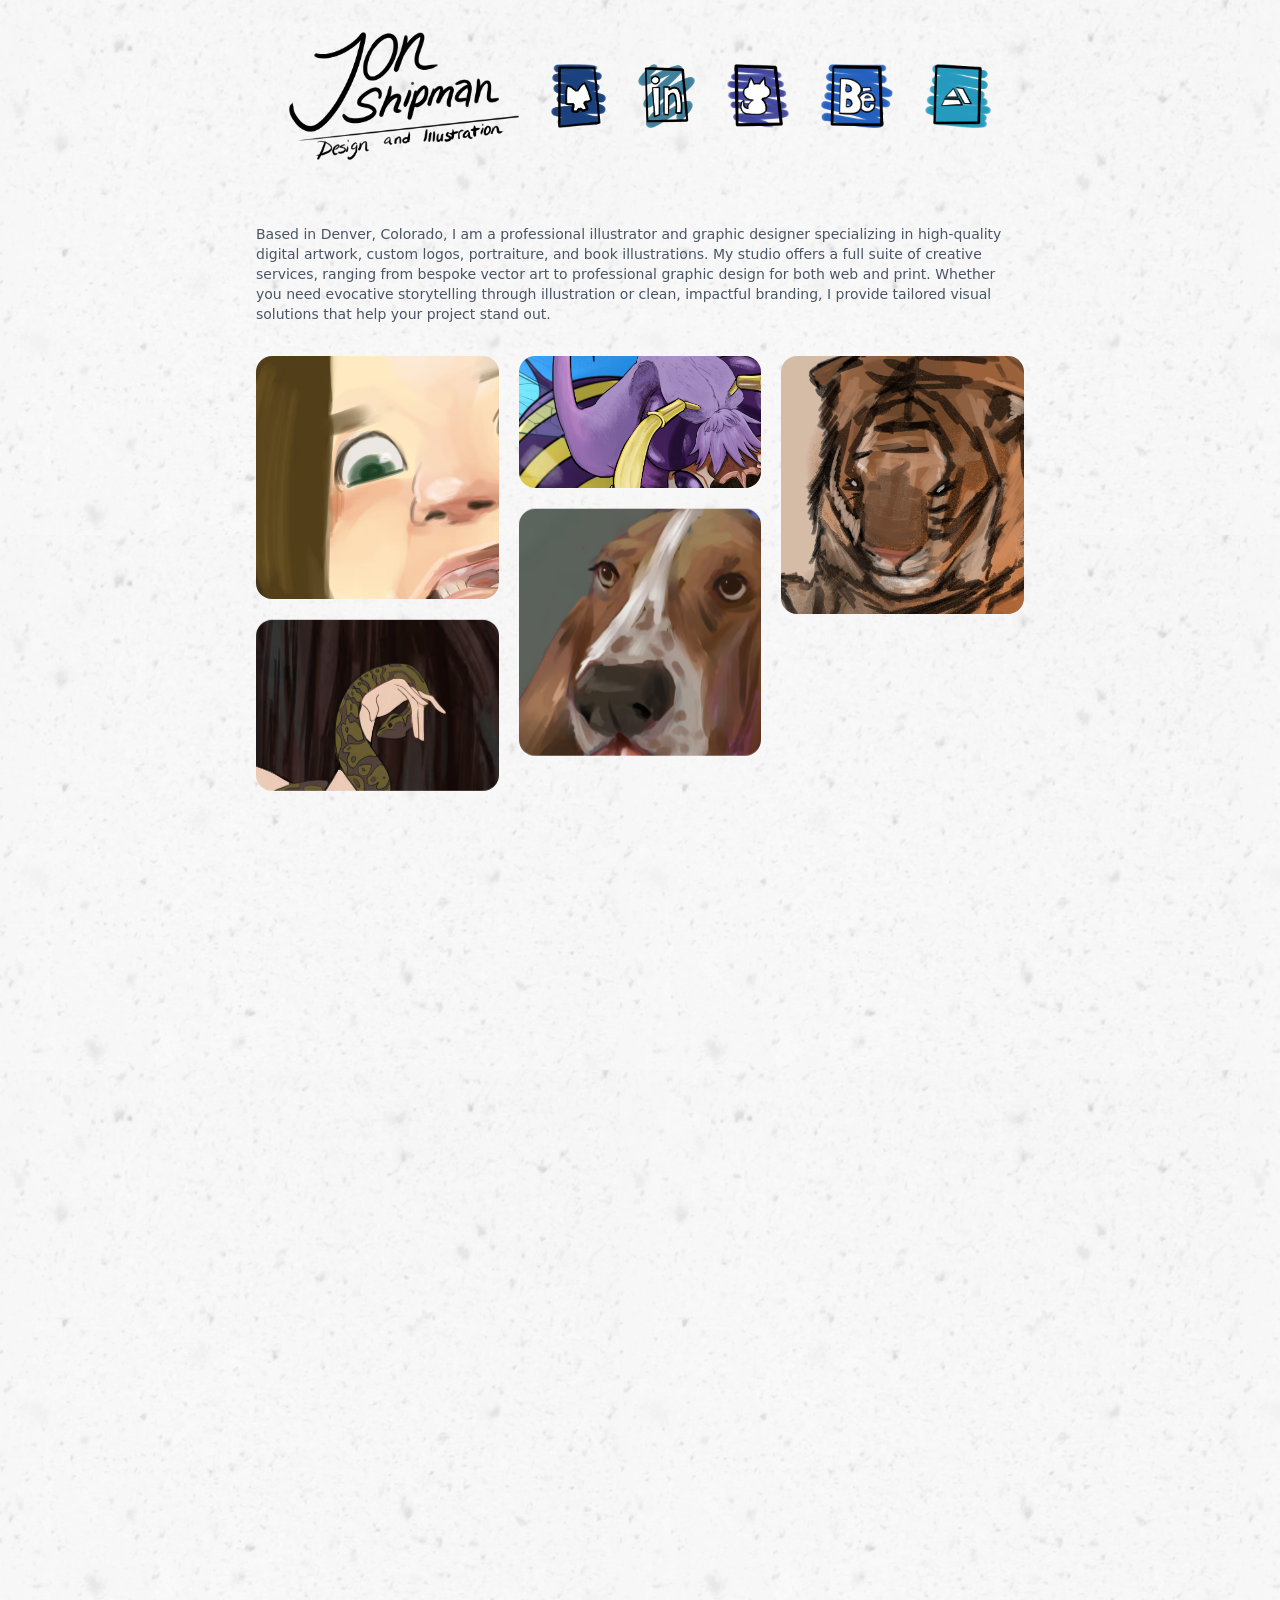
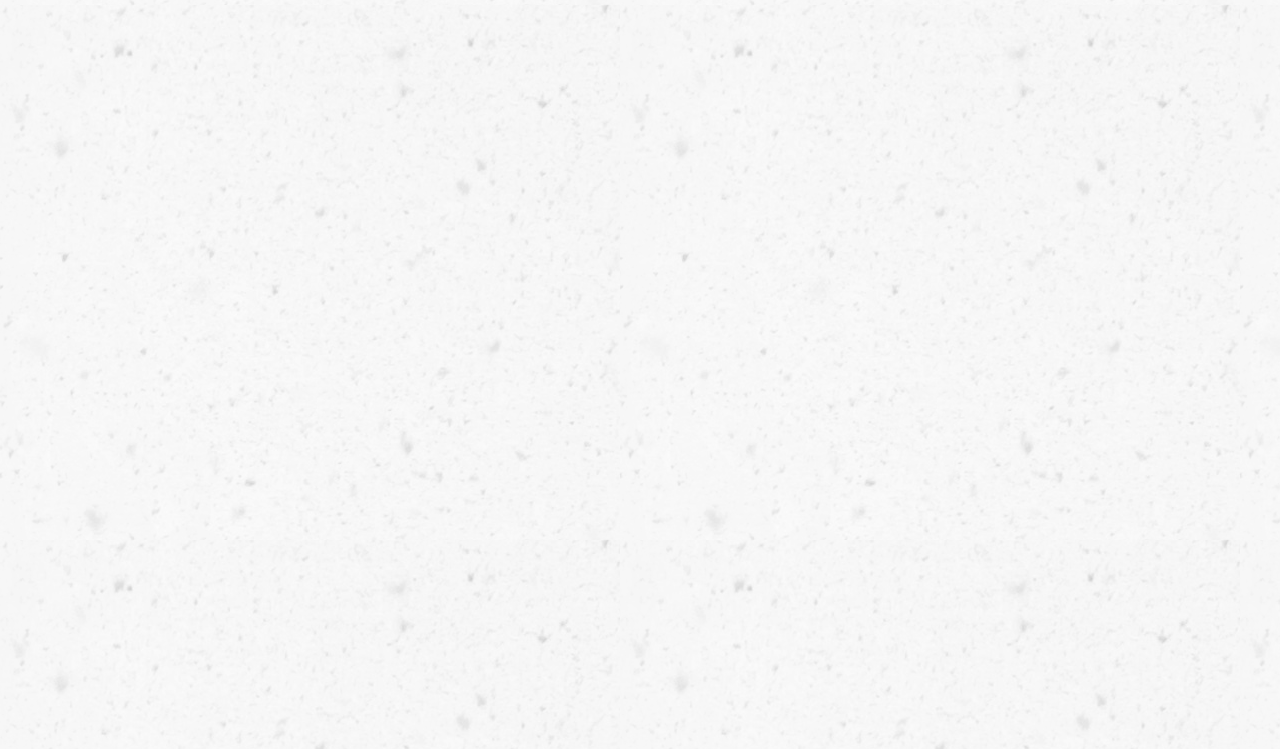
==== commit 8ad9204b: "Deploy update: 4/14/2026, 4:17:21 PM" ====
--- a/index.html
+++ b/index.html
@@ -3,11 +3,11 @@
 	<head>
 		<meta charset="utf-8" />
 		<meta name="viewport" content="width=device-width, initial-scale=1" />
-		<link href="./_app/immutable/entry/start.YHhKZO_Y.js" rel="modulepreload">
-		<link href="./_app/immutable/chunks/BK1sPrDA.js" rel="modulepreload">
+		<link href="./_app/immutable/entry/start.CmJs4QyJ.js" rel="modulepreload">
+		<link href="./_app/immutable/chunks/CJt9tai6.js" rel="modulepreload">
 		<link href="./_app/immutable/chunks/Dp0wMDvL.js" rel="modulepreload">
 		<link href="./_app/immutable/chunks/Cz1xeY8g.js" rel="modulepreload">
-		<link href="./_app/immutable/entry/app.Bi5SahQX.js" rel="modulepreload">
+		<link href="./_app/immutable/entry/app.u4a5iShh.js" rel="modulepreload">
 		<link href="./_app/immutable/chunks/Bd5eSoIl.js" rel="modulepreload">
 		<link href="./_app/immutable/chunks/BXr2Vmu5.js" rel="modulepreload">
 		<link href="./_app/immutable/chunks/DtZuaOis.js" rel="modulepreload">
@@ -15,7 +15,7 @@
 		<link href="./_app/immutable/nodes/0.Cxjovag_.js" rel="modulepreload">
 		<link href="./_app/immutable/chunks/B3syav7V.js" rel="modulepreload">
 		<link href="./_app/immutable/chunks/Dm1rrRlY.js" rel="modulepreload">
-		<link href="./_app/immutable/nodes/2.DIL4ruUd.js" rel="modulepreload">
+		<link href="./_app/immutable/nodes/2.ClYk8mjV.js" rel="modulepreload">
 		<link href="./_app/immutable/chunks/6UBv7dbq.js" rel="modulepreload">
 		<!--12qhfyh--><link rel="icon" href="/favicon.ico"/><!----><!--1uha8ag--><meta name="description" content="Denver-based illustrator and graphic designer specializing in digital art, logos, portraiture, and book illustrations. Professional design for web and print. "/><!----><title>Jon Shipman • Design &amp; Illustration</title>
 		<link href="./_app/immutable/assets/0.Cp8Lpav8.css" rel="stylesheet">
@@ -33,7 +33,7 @@
 @container (min-width: 860px) and (max-width: 1079px) { .masonry > .col:nth-child(n+5) { display: none; } }
 @container (min-width: 1080px) and (max-width: 1299px) { .masonry > .col:nth-child(n+6) { display: none; } }
 @container (min-width: 1300px) and (max-width: 1519px) { .masonry > .col:nth-child(n+7) { display: none; } }
-@container (min-width: 1520px) and (max-width: 1739px) { .masonry > .col:nth-child(n+8) { display: none; } }</style><!----> <div style="display: flex; width: 100%; justify-content: center; box-sizing: border-box; gap: 20px;" class="masonry  svelte-1swaugu"><!--[--><div class="col col-0  svelte-1swaugu" style="display: grid; flex: 1 1 0; min-width: 0; gap: 20px; max-width: 800px;"><!--[0--><!--[--><div><!--[0--><div><!--[0--><div aria-label="thumbnail" class="svelte-10j170p svelte-lightbox-thumbnail"><!--[--><!--[0--><!--[--><div slot="thumbnail"><!--[-1--><picture><!--[--><source srcset="/_app/immutable/assets/2025-07-10-0941-thumb.azRnYvhw.avif 277w, /_app/immutable/assets/2025-07-10-0941-thumb.DUHIjBHX.avif 554w" type="image/avif"/><source srcset="/_app/immutable/assets/2025-07-10-0941-thumb.B9d1CMMp.webp 277w, /_app/immutable/assets/2025-07-10-0941-thumb.DYa-RcyH.webp 554w" type="image/webp"/><source srcset="/_app/immutable/assets/2025-07-10-0941-thumb.Dp0oVnUu.jpeg 277w, /_app/immutable/assets/2025-07-10-0941-thumb.KblH_TOG.jpeg 554w" type="image/jpeg"/><!--]--> <img class="block w-full max-w-none rounded-2xl object-cover" src="/_app/immutable/assets/2025-07-10-0941-thumb.KblH_TOG.jpeg" alt="portfolio piece" width="554" height="190"/></picture><!--]--></div><!--]--><!--]--><!--]--></div><!--]--> <!--[-1--><!--]--><!----></div><!----><!--]--></div><div><!--[0--><div><!--[0--><div aria-label="thumbnail" class="svelte-10j170p svelte-lightbox-thumbnail"><!--[--><!--[0--><!--[--><div slot="thumbnail"><!--[-1--><picture><!--[--><source srcset="/_app/immutable/assets/minor-detail-thumb.DRvq12rm.avif 129w, /_app/immutable/assets/minor-detail-thumb.1l-Xv8M1.avif 258w" type="image/avif"/><source srcset="/_app/immutable/assets/minor-detail-thumb.CRiRQbjf.webp 129w, /_app/immutable/assets/minor-detail-thumb.DFvhYQj3.webp 258w" type="image/webp"/><source srcset="/_app/immutable/assets/minor-detail-thumb.BPqpbRzg.jpeg 129w, /_app/immutable/assets/minor-detail-thumb.B0bJaCeE.jpeg 258w" type="image/jpeg"/><!--]--> <img class="block w-full max-w-none rounded-2xl object-cover" src="/_app/immutable/assets/minor-detail-thumb.B0bJaCeE.jpeg" alt="portfolio piece" width="258" height="358"/></picture><!--]--></div><!--]--><!--]--><!--]--></div><!--]--> <!--[-1--><!--]--><!----></div><!----><!--]--></div><!--]--><!--]--></div><div class="col col-1  svelte-1swaugu" style="display: grid; flex: 1 1 0; min-width: 0; gap: 20px; max-width: 800px;"><!--[0--><!--[--><div><!--[0--><div><!--[0--><div aria-label="thumbnail" class="svelte-10j170p svelte-lightbox-thumbnail"><!--[--><!--[0--><!--[--><div slot="thumbnail"><!--[-1--><picture><!--[--><source srcset="/_app/immutable/assets/2026-02-26-0824-thumb.CBq2Bu79.avif 93w, /_app/immutable/assets/2026-02-26-0824-thumb.C5ea4LK9.avif 186w" type="image/avif"/><source srcset="/_app/immutable/assets/2026-02-26-0824-thumb.BI3t3W-y.webp 93w, /_app/immutable/assets/2026-02-26-0824-thumb.C963OccD.webp 186w" type="image/webp"/><source srcset="/_app/immutable/assets/2026-02-26-0824-thumb.biAPaGkl.jpeg 93w, /_app/immutable/assets/2026-02-26-0824-thumb.HUOH4lcb.jpeg 186w" type="image/jpeg"/><!--]--> <img class="block w-full max-w-none rounded-2xl object-cover" src="/_app/immutable/assets/2026-02-26-0824-thumb.HUOH4lcb.jpeg" alt="portfolio piece" width="186" height="372"/></picture><!--]--></div><!--]--><!--]--><!--]--></div><!--]--> <!--[-1--><!--]--><!----></div><!----><!--]--></div><div><!--[0--><div><!--[0--><div aria-label="thumbnail" class="svelte-10j170p svelte-lightbox-thumbnail"><!--[--><!--[0--><!--[--><div slot="thumbnail"><!--[-1--><picture><!--[--><source srcset="/_app/immutable/assets/2026-02-21-1816-thumb.B9aehNAN.avif 108w, /_app/immutable/assets/2026-02-21-1816-thumb.D5g4hoJQ.avif 216w" type="image/avif"/><source srcset="/_app/immutable/assets/2026-02-21-1816-thumb.zgIMKxEP.webp 108w, /_app/immutable/assets/2026-02-21-1816-thumb.BlfaxTTo.webp 216w" type="image/webp"/><source srcset="/_app/immutable/assets/2026-02-21-1816-thumb.UQe8pIXe.jpeg 108w, /_app/immutable/assets/2026-02-21-1816-thumb.D3IMwNDv.jpeg 216w" type="image/jpeg"/><!--]--> <img class="block w-full max-w-none rounded-2xl object-cover" src="/_app/immutable/assets/2026-02-21-1816-thumb.D3IMwNDv.jpeg" alt="portfolio piece" width="216" height="216"/></picture><!--]--></div><!--]--><!--]--><!--]--></div><!--]--> <!--[-1--><!--]--><!----></div><!----><!--]--></div><!--]--><!--]--></div><div class="col col-2  svelte-1swaugu" style="display: grid; flex: 1 1 0; min-width: 0; gap: 20px; max-width: 800px;"><!--[0--><!--[--><div><!--[0--><div><!--[0--><div aria-label="thumbnail" class="svelte-10j170p svelte-lightbox-thumbnail"><!--[--><!--[0--><!--[--><div slot="thumbnail"><!--[-1--><picture><!--[--><source srcset="/_app/immutable/assets/kpop-thumb.dJPtdO22.avif 250w, /_app/immutable/assets/kpop-thumb.BFEBjq1y.avif 500w" type="image/avif"/><source srcset="/_app/immutable/assets/kpop-thumb.DmoLfplF.webp 250w, /_app/immutable/assets/kpop-thumb.CBTtYKs6.webp 500w" type="image/webp"/><source srcset="/_app/immutable/assets/kpop-thumb.CjIalsvN.jpeg 250w, /_app/immutable/assets/kpop-thumb.B7KAVg7B.jpeg 500w" type="image/jpeg"/><!--]--> <img class="block w-full max-w-none rounded-2xl object-cover" src="/_app/immutable/assets/kpop-thumb.B7KAVg7B.jpeg" alt="portfolio piece" width="500" height="500"/></picture><!--]--></div><!--]--><!--]--><!--]--></div><!--]--> <!--[-1--><!--]--><!----></div><!----><!--]--></div><div><!--[0--><div><!--[0--><div aria-label="thumbnail" class="svelte-10j170p svelte-lightbox-thumbnail"><!--[--><!--[0--><!--[--><div slot="thumbnail"><!--[-1--><picture><!--[--><source srcset="/_app/immutable/assets/2025-12-07-1932-thumb.C14Yu4Ui.avif 155w, /_app/immutable/assets/2025-12-07-1932-thumb.DDsW9kjl.avif 309w" type="image/avif"/><source srcset="/_app/immutable/assets/2025-12-07-1932-thumb.DShNUXSB.webp 155w, /_app/immutable/assets/2025-12-07-1932-thumb.CGafvbMP.webp 309w" type="image/webp"/><source srcset="/_app/immutable/assets/2025-12-07-1932-thumb.BRU10xoG.jpeg 155w, /_app/immutable/assets/2025-12-07-1932-thumb.DPJYbUzg.jpeg 309w" type="image/jpeg"/><!--]--> <img class="block w-full max-w-none rounded-2xl object-cover" src="/_app/immutable/assets/2025-12-07-1932-thumb.DPJYbUzg.jpeg" alt="portfolio piece" width="309" height="600"/></picture><!--]--></div><!--]--><!--]--><!--]--></div><!--]--> <!--[-1--><!--]--><!----></div><!----><!--]--></div><!--]--><!--]--></div><div class="col col-3  svelte-1swaugu" style="display: grid; flex: 1 1 0; min-width: 0; gap: 20px; max-width: 800px;"><!--[0--><!--[--><div><!--[0--><div><!--[0--><div aria-label="thumbnail" class="svelte-10j170p svelte-lightbox-thumbnail"><!--[--><!--[0--><!--[--><div slot="thumbnail"><!--[-1--><picture><!--[--><source srcset="/_app/immutable/assets/am-royal-08-thumb.DrOtmiM9.avif 114w, /_app/immutable/assets/am-royal-08-thumb.CIY4yO0J.avif 228w" type="image/avif"/><source srcset="/_app/immutable/assets/am-royal-08-thumb.JehDDK44.webp 114w, /_app/immutable/assets/am-royal-08-thumb.BadqbLE4.webp 228w" type="image/webp"/><source srcset="/_app/immutable/assets/am-royal-08-thumb.Cpr5tMdF.jpeg 114w, /_app/immutable/assets/am-royal-08-thumb.C4ux0MoO.jpeg 228w" type="image/jpeg"/><!--]--> <img class="block w-full max-w-none rounded-2xl object-cover" src="/_app/immutable/assets/am-royal-08-thumb.C4ux0MoO.jpeg" alt="portfolio piece" width="228" height="228"/></picture><!--]--></div><!--]--><!--]--><!--]--></div><!--]--> <!--[-1--><!--]--><!----></div><!----><!--]--></div><div><!--[0--><div><!--[0--><div aria-label="thumbnail" class="svelte-10j170p svelte-lightbox-thumbnail"><!--[--><!--[0--><!--[--><div slot="thumbnail"><!--[-1--><picture><!--[--><source srcset="/_app/immutable/assets/2026-02-11-1938-thumb.C7kFnI9_.avif 250w, /_app/immutable/assets/2026-02-11-1938-thumb.DLWjk23a.avif 500w" type="image/avif"/><source srcset="/_app/immutable/assets/2026-02-11-1938-thumb.DoLkeI_V.webp 250w, /_app/immutable/assets/2026-02-11-1938-thumb.CwST7zwm.webp 500w" type="image/webp"/><source srcset="/_app/immutable/assets/2026-02-11-1938-thumb.DI0ACYrA.jpeg 250w, /_app/immutable/assets/2026-02-11-1938-thumb.CZ3SAEuA.jpeg 500w" type="image/jpeg"/><!--]--> <img class="block w-full max-w-none rounded-2xl object-cover" src="/_app/immutable/assets/2026-02-11-1938-thumb.CZ3SAEuA.jpeg" alt="portfolio piece" width="500" height="257"/></picture><!--]--></div><!--]--><!--]--><!--]--></div><!--]--> <!--[-1--><!--]--><!----></div><!----><!--]--></div><!--]--><!--]--></div><div class="col col-4  svelte-1swaugu" style="display: grid; flex: 1 1 0; min-width: 0; gap: 20px; max-width: 800px;"><!--[0--><!--[--><div><!--[0--><div><!--[0--><div aria-label="thumbnail" class="svelte-10j170p svelte-lightbox-thumbnail"><!--[--><!--[0--><!--[--><div slot="thumbnail"><!--[-1--><picture><!--[--><source srcset="/_app/immutable/assets/2025-12-12-0804-thumb.DUqgOeKW.avif 250w, /_app/immutable/assets/2025-12-12-0804-thumb.jJE_KTYW.avif 500w" type="image/avif"/><source srcset="/_app/immutable/assets/2025-12-12-0804-thumb.Bthpqq02.webp 250w, /_app/immutable/assets/2025-12-12-0804-thumb.C0DUGWKb.webp 500w" type="image/webp"/><source srcset="/_app/immutable/assets/2025-12-12-0804-thumb.CuqYhnRK.jpeg 250w, /_app/immutable/assets/2025-12-12-0804-thumb.BuiNn5Pl.jpeg 500w" type="image/jpeg"/><!--]--> <img class="block w-full max-w-none rounded-2xl object-cover" src="/_app/immutable/assets/2025-12-12-0804-thumb.BuiNn5Pl.jpeg" alt="portfolio piece" width="500" height="509"/></picture><!--]--></div><!--]--><!--]--><!--]--></div><!--]--> <!--[-1--><!--]--><!----></div><!----><!--]--></div><div><!--[0--><div><!--[0--><div aria-label="thumbnail" class="svelte-10j170p svelte-lightbox-thumbnail"><!--[--><!--[0--><!--[--><div slot="thumbnail"><!--[-1--><picture><!--[--><source srcset="/_app/immutable/assets/edge-week-thumb.C5h7juvh.avif 182w, /_app/immutable/assets/edge-week-thumb.CNWtapvC.avif 363w" type="image/avif"/><source srcset="/_app/immutable/assets/edge-week-thumb.BU0wGLyp.webp 182w, /_app/immutable/assets/edge-week-thumb.D9D8Bxl6.webp 363w" type="image/webp"/><source srcset="/_app/immutable/assets/edge-week-thumb.C_XjD3OB.jpeg 182w, /_app/immutable/assets/edge-week-thumb.C3Rh_SbK.jpeg 363w" type="image/jpeg"/><!--]--> <img class="block w-full max-w-none rounded-2xl object-cover" src="/_app/immutable/assets/edge-week-thumb.C3Rh_SbK.jpeg" alt="portfolio piece" width="363" height="313"/></picture><!--]--></div><!--]--><!--]--><!--]--></div><!--]--> <!--[-1--><!--]--><!----></div><!----><!--]--></div><!--]--><!--]--></div><div class="col col-5  svelte-1swaugu" style="display: grid; flex: 1 1 0; min-width: 0; gap: 20px; max-width: 800px;"><!--[0--><!--[--><div><!--[0--><div><!--[0--><div aria-label="thumbnail" class="svelte-10j170p svelte-lightbox-thumbnail"><!--[--><!--[0--><!--[--><div slot="thumbnail"><!--[-1--><picture><!--[--><source srcset="/_app/immutable/assets/2026-02-21-2029-thumb.DWPCdD0_.avif 240w, /_app/immutable/assets/2026-02-21-2029-thumb.Bej906a6.avif 479w" type="image/avif"/><source srcset="/_app/immutable/assets/2026-02-21-2029-thumb.CG2zHuQ7.webp 240w, /_app/immutable/assets/2026-02-21-2029-thumb.BaV3kmfg.webp 479w" type="image/webp"/><source srcset="/_app/immutable/assets/2026-02-21-2029-thumb.C-IwU_Ou.jpeg 240w, /_app/immutable/assets/2026-02-21-2029-thumb.T4Mk7T8K.jpeg 479w" type="image/jpeg"/><!--]--> <img class="block w-full max-w-none rounded-2xl object-cover" src="/_app/immutable/assets/2026-02-21-2029-thumb.T4Mk7T8K.jpeg" alt="portfolio piece" width="479" height="338"/></picture><!--]--></div><!--]--><!--]--><!--]--></div><!--]--> <!--[-1--><!--]--><!----></div><!----><!--]--></div><div><!--[0--><div><!--[0--><div aria-label="thumbnail" class="svelte-10j170p svelte-lightbox-thumbnail"><!--[--><!--[0--><!--[--><div slot="thumbnail"><!--[-1--><picture><!--[--><source srcset="/_app/immutable/assets/2026-03-03-1620-thumb.CLhYzdyo.avif 250w, /_app/immutable/assets/2026-03-03-1620-thumb.CW3ccD3c.avif 500w" type="image/avif"/><source srcset="/_app/immutable/assets/2026-03-03-1620-thumb.D0jOuCCo.webp 250w, /_app/immutable/assets/2026-03-03-1620-thumb.BDGgk9N9.webp 500w" type="image/webp"/><source srcset="/_app/immutable/assets/2026-03-03-1620-thumb.B0fG3NbL.jpeg 250w, /_app/immutable/assets/2026-03-03-1620-thumb.eHDFNy3-.jpeg 500w" type="image/jpeg"/><!--]--> <img class="block w-full max-w-none rounded-2xl object-cover" src="/_app/immutable/assets/2026-03-03-1620-thumb.eHDFNy3-.jpeg" alt="portfolio piece" width="500" height="500"/></picture><!--]--></div><!--]--><!--]--><!--]--></div><!--]--> <!--[-1--><!--]--><!----></div><!----><!--]--></div><!--]--><!--]--></div><div class="col col-6  svelte-1swaugu" style="display: grid; flex: 1 1 0; min-width: 0; gap: 20px; max-width: 800px;"><!--[0--><!--[--><div><!--[0--><div><!--[0--><div aria-label="thumbnail" class="svelte-10j170p svelte-lightbox-thumbnail"><!--[--><!--[0--><!--[--><div slot="thumbnail"><!--[-1--><picture><!--[--><source srcset="/_app/immutable/assets/aiga-banner-thumb.D3eh1W9E.avif 163w, /_app/immutable/assets/aiga-banner-thumb.Bgnilmkn.avif 326w" type="image/avif"/><source srcset="/_app/immutable/assets/aiga-banner-thumb.CDoORJx_.webp 163w, /_app/immutable/assets/aiga-banner-thumb.B5cOridQ.webp 326w" type="image/webp"/><source srcset="/_app/immutable/assets/aiga-banner-thumb.ChE9NTio.jpeg 163w, /_app/immutable/assets/aiga-banner-thumb.H0qV1wcf.jpeg 326w" type="image/jpeg"/><!--]--> <img class="block w-full max-w-none rounded-2xl object-cover" src="/_app/immutable/assets/aiga-banner-thumb.H0qV1wcf.jpeg" alt="portfolio piece" width="326" height="189"/></picture><!--]--></div><!--]--><!--]--><!--]--></div><!--]--> <!--[-1--><!--]--><!----></div><!----><!--]--></div><div><!--[0--><div><!--[0--><div aria-label="thumbnail" class="svelte-10j170p svelte-lightbox-thumbnail"><!--[--><!--[0--><!--[--><div slot="thumbnail"><!--[-1--><picture><!--[--><source srcset="/_app/immutable/assets/honda-thumb.Vgc3Q7Fm.avif 373w, /_app/immutable/assets/honda-thumb.DsVsyFBV.avif 746w" type="image/avif"/><source srcset="/_app/immutable/assets/honda-thumb.BTVPM6GZ.webp 373w, /_app/immutable/assets/honda-thumb.Bi_R1b07.webp 746w" type="image/webp"/><source srcset="/_app/immutable/assets/honda-thumb.C0ts-3T8.jpeg 373w, /_app/immutable/assets/honda-thumb.BFK72Nh6.jpeg 746w" type="image/jpeg"/><!--]--> <img class="block w-full max-w-none rounded-2xl object-cover" src="/_app/immutable/assets/honda-thumb.BFK72Nh6.jpeg" alt="portfolio piece" width="746" height="300"/></picture><!--]--></div><!--]--><!--]--><!--]--></div><!--]--> <!--[-1--><!--]--><!----></div><!----><!--]--></div><!--]--><!--]--></div><div class="col col-7  svelte-1swaugu" style="display: grid; flex: 1 1 0; min-width: 0; gap: 20px; max-width: 800px;"><!--[0--><!--[--><div><!--[0--><div><!--[0--><div aria-label="thumbnail" class="svelte-10j170p svelte-lightbox-thumbnail"><!--[--><!--[0--><!--[--><div slot="thumbnail"><!--[-1--><picture><!--[--><source srcset="/_app/immutable/assets/2026-03-06-1651-thumb.DZFFar2p.avif 69w, /_app/immutable/assets/2026-03-06-1651-thumb.CQhsWvJy.avif 137w" type="image/avif"/><source srcset="/_app/immutable/assets/2026-03-06-1651-thumb.Z6rOqTD5.webp 69w, /_app/immutable/assets/2026-03-06-1651-thumb.PpekbP95.webp 137w" type="image/webp"/><source srcset="/_app/immutable/assets/2026-03-06-1651-thumb.Cl043hNL.jpeg 69w, /_app/immutable/assets/2026-03-06-1651-thumb.pFMFoiEs.jpeg 137w" type="image/jpeg"/><!--]--> <img class="block w-full max-w-none rounded-2xl object-cover" src="/_app/immutable/assets/2026-03-06-1651-thumb.pFMFoiEs.jpeg" alt="portfolio piece" width="137" height="186"/></picture><!--]--></div><!--]--><!--]--><!--]--></div><!--]--> <!--[-1--><!--]--><!----></div><!----><!--]--></div><!--]--><!--]--></div><!--]--></div><!----></div></div><!--]--><!----></main> <footer class="flex flex-col items-center justify-center gap-8"><div><img src="/_app/immutable/assets/js.Cn1VHPLR.png" alt="js" class="block h-8 max-w-none object-contain select-none"/></div> <div class="flex w-full max-w-7xl flex-col items-center justify-center gap-8 text-sm text-gray-500 md:flex-row"><div class="grow"><div>Jon Shipman, LLC</div> <div><a href="tel:+19137353463" class="underline">(913) 735-3463</a></div> <div><a href="mailto:jon@jonshipman.com" class="underline">jon@jonshipman.com</a></div></div> <div class="flex flex-col items-end gap-4"><div class="flex gap-8 md:gap-4"><div><a href="https://bsky.app/profile/jazzyshaman.bsky.social" rel="external nofollow noopen" target="_social" title="https://bsky.app/profile/jazzyshaman.bsky.social"><!--[-1--><picture><!--[--><source srcset="/_app/immutable/assets/bluesky.CR99M4PF.avif 84w, /_app/immutable/assets/bluesky.D0fg06sw.avif 167w" type="image/avif"/><source srcset="/_app/immutable/assets/bluesky.BqwpeWa4.webp 84w, /_app/immutable/assets/bluesky.DL19wK5L.webp 167w" type="image/webp"/><source srcset="/_app/immutable/assets/bluesky.TSogPF6L.png 84w, /_app/immutable/assets/bluesky.D6fCww71.png 167w" type="image/png"/><!--]--> <img src="/_app/immutable/assets/bluesky.D6fCww71.png" alt="https://bsky.app/profile/jazzyshaman.bsky.social" class="block w-auto select-none" style="height: 2rem" width="167" height="195"/></picture><!--]--></a></div><!----> <div><a href="https://www.linkedin.com/in/jon-shipman-91ab44178/" rel="external nofollow noopen" target="_social" title="https://www.linkedin.com/in/jon-shipman-91ab44178/"><!--[-1--><picture><!--[--><source srcset="/_app/immutable/assets/linkedin.bJLpUpwx.avif 92w, /_app/immutable/assets/linkedin.C0-iv96z.avif 183w" type="image/avif"/><source srcset="/_app/immutable/assets/linkedin.CvnwtO8Y.webp 92w, /_app/immutable/assets/linkedin.D_vy0II0.webp 183w" type="image/webp"/><source srcset="/_app/immutable/assets/linkedin.BcpvuRVw.png 92w, /_app/immutable/assets/linkedin.BUhIn9Cm.png 183w" type="image/png"/><!--]--> <img src="/_app/immutable/assets/linkedin.BUhIn9Cm.png" alt="https://www.linkedin.com/in/jon-shipman-91ab44178/" class="block w-auto select-none" style="height: 2rem" width="183" height="205"/></picture><!--]--></a></div><!----> <div><a href="https://github.com/jonshipman" rel="external nofollow noopen" target="_social" title="https://github.com/jonshipman"><!--[-1--><picture><!--[--><source srcset="/_app/immutable/assets/github.Dt7Zv4tc.avif 92w, /_app/immutable/assets/github.DyuctphE.avif 183w" type="image/avif"/><source srcset="/_app/immutable/assets/github.BScjihaF.webp 92w, /_app/immutable/assets/github.D8Xp9s5l.webp 183w" type="image/webp"/><source srcset="/_app/immutable/assets/github.BrY_SPd6.png 92w, /_app/immutable/assets/github.DFOVgYWI.png 183w" type="image/png"/><!--]--> <img src="/_app/immutable/assets/github.DFOVgYWI.png" alt="https://github.com/jonshipman" class="block w-auto select-none" style="height: 2rem" width="183" height="187"/></picture><!--]--></a></div><!----> <div><a href="https://www.behance.net/jonshipman1" rel="external nofollow noopen" target="_social" title="https://www.behance.net/jonshipman1"><!--[-1--><picture><!--[--><source srcset="/_app/immutable/assets/behance.uOYUJpng.avif 108w, /_app/immutable/assets/behance.CiyJ1tNq.avif 216w" type="image/avif"/><source srcset="/_app/immutable/assets/behance.Yh46fMsG.webp 108w, /_app/immutable/assets/behance.CkKt6WO8.webp 216w" type="image/webp"/><source srcset="/_app/immutable/assets/behance.qlgtqeOd.png 108w, /_app/immutable/assets/behance.D4EM8XtJ.png 216w" type="image/png"/><!--]--> <img src="/_app/immutable/assets/behance.D4EM8XtJ.png" alt="https://www.behance.net/jonshipman1" class="block w-auto select-none" style="height: 2rem" width="216" height="192"/></picture><!--]--></a></div><!----> <div><a href="https://www.artstation.com/jonshipman" rel="external nofollow noopen" target="_social" title="https://www.artstation.com/jonshipman"><!--[-1--><picture><!--[--><source srcset="/_app/immutable/assets/artstation.DDsVMLfW.avif 99w, /_app/immutable/assets/artstation.BT5YQfrZ.avif 197w" type="image/avif"/><source srcset="/_app/immutable/assets/artstation.QM8gKvmp.webp 99w, /_app/immutable/assets/artstation.CZdp77Gy.webp 197w" type="image/webp"/><source srcset="/_app/immutable/assets/artstation.5Y1uRz9d.png 99w, /_app/immutable/assets/artstation.Cf2UgsrK.png 197w" type="image/png"/><!--]--> <img src="/_app/immutable/assets/artstation.Cf2UgsrK.png" alt="https://www.artstation.com/jonshipman" class="block w-auto select-none" style="height: 2rem" width="197" height="193"/></picture><!--]--></a></div><!----><!----></div> <div class="select-none">100% Certified Human</div></div></div></footer></div></div><!--]--><!--]--> <!--[-1--><!--]--><!--]-->
+@container (min-width: 1520px) and (max-width: 1739px) { .masonry > .col:nth-child(n+8) { display: none; } }</style><!----> <div style="display: flex; width: 100%; justify-content: center; box-sizing: border-box; gap: 20px;" class="masonry  svelte-1swaugu"><!--[--><div class="col col-0  svelte-1swaugu" style="display: grid; flex: 1 1 0; min-width: 0; gap: 20px; max-width: 800px;"><!--[0--><!--[--><div><!--[0--><div><!--[0--><div aria-label="thumbnail" class="svelte-10j170p svelte-lightbox-thumbnail"><!--[--><!--[0--><!--[--><div slot="thumbnail"><!--[-1--><picture><!--[--><source srcset="/_app/immutable/assets/2026-03-28-1322-thumb.7_I8wvLY.avif 440w, /_app/immutable/assets/2026-03-28-1322-thumb.D8n3NmDj.avif 880w" type="image/avif"/><source srcset="/_app/immutable/assets/2026-03-28-1322-thumb.BOraTIk0.webp 440w, /_app/immutable/assets/2026-03-28-1322-thumb.CxfwKYpn.webp 880w" type="image/webp"/><source srcset="/_app/immutable/assets/2026-03-28-1322-thumb.EN5bHTBe.jpeg 440w, /_app/immutable/assets/2026-03-28-1322-thumb.iZIGWbX2.jpeg 880w" type="image/jpeg"/><!--]--> <img class="block w-full max-w-none rounded-2xl object-cover" src="/_app/immutable/assets/2026-03-28-1322-thumb.iZIGWbX2.jpeg" alt="portfolio piece" width="880" height="880"/></picture><!--]--></div><!--]--><!--]--><!--]--></div><!--]--> <!--[-1--><!--]--><!----></div><!----><!--]--></div><div><!--[0--><div><!--[0--><div aria-label="thumbnail" class="svelte-10j170p svelte-lightbox-thumbnail"><!--[--><!--[0--><!--[--><div slot="thumbnail"><!--[-1--><picture><!--[--><source srcset="/_app/immutable/assets/am-royal-08-thumb.DrOtmiM9.avif 114w, /_app/immutable/assets/am-royal-08-thumb.CIY4yO0J.avif 228w" type="image/avif"/><source srcset="/_app/immutable/assets/am-royal-08-thumb.JehDDK44.webp 114w, /_app/immutable/assets/am-royal-08-thumb.BadqbLE4.webp 228w" type="image/webp"/><source srcset="/_app/immutable/assets/am-royal-08-thumb.Cpr5tMdF.jpeg 114w, /_app/immutable/assets/am-royal-08-thumb.C4ux0MoO.jpeg 228w" type="image/jpeg"/><!--]--> <img class="block w-full max-w-none rounded-2xl object-cover" src="/_app/immutable/assets/am-royal-08-thumb.C4ux0MoO.jpeg" alt="portfolio piece" width="228" height="228"/></picture><!--]--></div><!--]--><!--]--><!--]--></div><!--]--> <!--[-1--><!--]--><!----></div><!----><!--]--></div><div><!--[0--><div><!--[0--><div aria-label="thumbnail" class="svelte-10j170p svelte-lightbox-thumbnail"><!--[--><!--[0--><!--[--><div slot="thumbnail"><!--[-1--><picture><!--[--><source srcset="/_app/immutable/assets/2026-02-11-1938-thumb.C7kFnI9_.avif 250w, /_app/immutable/assets/2026-02-11-1938-thumb.DLWjk23a.avif 500w" type="image/avif"/><source srcset="/_app/immutable/assets/2026-02-11-1938-thumb.DoLkeI_V.webp 250w, /_app/immutable/assets/2026-02-11-1938-thumb.CwST7zwm.webp 500w" type="image/webp"/><source srcset="/_app/immutable/assets/2026-02-11-1938-thumb.DI0ACYrA.jpeg 250w, /_app/immutable/assets/2026-02-11-1938-thumb.CZ3SAEuA.jpeg 500w" type="image/jpeg"/><!--]--> <img class="block w-full max-w-none rounded-2xl object-cover" src="/_app/immutable/assets/2026-02-11-1938-thumb.CZ3SAEuA.jpeg" alt="portfolio piece" width="500" height="257"/></picture><!--]--></div><!--]--><!--]--><!--]--></div><!--]--> <!--[-1--><!--]--><!----></div><!----><!--]--></div><!--]--><!--]--></div><div class="col col-1  svelte-1swaugu" style="display: grid; flex: 1 1 0; min-width: 0; gap: 20px; max-width: 800px;"><!--[0--><!--[--><div><!--[0--><div><!--[0--><div aria-label="thumbnail" class="svelte-10j170p svelte-lightbox-thumbnail"><!--[--><!--[0--><!--[--><div slot="thumbnail"><!--[-1--><picture><!--[--><source srcset="/_app/immutable/assets/2026-04-04-2125-thumb.De34JUfi.avif 448w, /_app/immutable/assets/2026-04-04-2125-thumb.C5L5bHVQ.avif 895w" type="image/avif"/><source srcset="/_app/immutable/assets/2026-04-04-2125-thumb.GV7WleGz.webp 448w, /_app/immutable/assets/2026-04-04-2125-thumb.Bg4gpK-L.webp 895w" type="image/webp"/><source srcset="/_app/immutable/assets/2026-04-04-2125-thumb.Cr-2Q82V.jpeg 448w, /_app/immutable/assets/2026-04-04-2125-thumb.ByLpd2BW.jpeg 895w" type="image/jpeg"/><!--]--> <img class="block w-full max-w-none rounded-2xl object-cover" src="/_app/immutable/assets/2026-04-04-2125-thumb.ByLpd2BW.jpeg" alt="portfolio piece" width="895" height="488"/></picture><!--]--></div><!--]--><!--]--><!--]--></div><!--]--> <!--[-1--><!--]--><!----></div><!----><!--]--></div><div><!--[0--><div><!--[0--><div aria-label="thumbnail" class="svelte-10j170p svelte-lightbox-thumbnail"><!--[--><!--[0--><!--[--><div slot="thumbnail"><!--[-1--><picture><!--[--><source srcset="/_app/immutable/assets/2025-12-12-0804-thumb.DUqgOeKW.avif 250w, /_app/immutable/assets/2025-12-12-0804-thumb.jJE_KTYW.avif 500w" type="image/avif"/><source srcset="/_app/immutable/assets/2025-12-12-0804-thumb.Bthpqq02.webp 250w, /_app/immutable/assets/2025-12-12-0804-thumb.C0DUGWKb.webp 500w" type="image/webp"/><source srcset="/_app/immutable/assets/2025-12-12-0804-thumb.CuqYhnRK.jpeg 250w, /_app/immutable/assets/2025-12-12-0804-thumb.BuiNn5Pl.jpeg 500w" type="image/jpeg"/><!--]--> <img class="block w-full max-w-none rounded-2xl object-cover" src="/_app/immutable/assets/2025-12-12-0804-thumb.BuiNn5Pl.jpeg" alt="portfolio piece" width="500" height="509"/></picture><!--]--></div><!--]--><!--]--><!--]--></div><!--]--> <!--[-1--><!--]--><!----></div><!----><!--]--></div><div><!--[0--><div><!--[0--><div aria-label="thumbnail" class="svelte-10j170p svelte-lightbox-thumbnail"><!--[--><!--[0--><!--[--><div slot="thumbnail"><!--[-1--><picture><!--[--><source srcset="/_app/immutable/assets/edge-week-thumb.C5h7juvh.avif 182w, /_app/immutable/assets/edge-week-thumb.CNWtapvC.avif 363w" type="image/avif"/><source srcset="/_app/immutable/assets/edge-week-thumb.BU0wGLyp.webp 182w, /_app/immutable/assets/edge-week-thumb.D9D8Bxl6.webp 363w" type="image/webp"/><source srcset="/_app/immutable/assets/edge-week-thumb.C_XjD3OB.jpeg 182w, /_app/immutable/assets/edge-week-thumb.C3Rh_SbK.jpeg 363w" type="image/jpeg"/><!--]--> <img class="block w-full max-w-none rounded-2xl object-cover" src="/_app/immutable/assets/edge-week-thumb.C3Rh_SbK.jpeg" alt="portfolio piece" width="363" height="313"/></picture><!--]--></div><!--]--><!--]--><!--]--></div><!--]--> <!--[-1--><!--]--><!----></div><!----><!--]--></div><!--]--><!--]--></div><div class="col col-2  svelte-1swaugu" style="display: grid; flex: 1 1 0; min-width: 0; gap: 20px; max-width: 800px;"><!--[0--><!--[--><div><!--[0--><div><!--[0--><div aria-label="thumbnail" class="svelte-10j170p svelte-lightbox-thumbnail"><!--[--><!--[0--><!--[--><div slot="thumbnail"><!--[-1--><picture><!--[--><source srcset="/_app/immutable/assets/2026-04-11-1602-thumb.CNLW2SAy.avif 355w, /_app/immutable/assets/2026-04-11-1602-thumb.BIbELH2Z.avif 709w" type="image/avif"/><source srcset="/_app/immutable/assets/2026-04-11-1602-thumb.BSGMPWCh.webp 355w, /_app/immutable/assets/2026-04-11-1602-thumb.CzY6WNwp.webp 709w" type="image/webp"/><source srcset="/_app/immutable/assets/2026-04-11-1602-thumb.D6Ayk9eh.jpeg 355w, /_app/immutable/assets/2026-04-11-1602-thumb.cyweMul_.jpeg 709w" type="image/jpeg"/><!--]--> <img class="block w-full max-w-none rounded-2xl object-cover" src="/_app/immutable/assets/2026-04-11-1602-thumb.cyweMul_.jpeg" alt="portfolio piece" width="709" height="755"/></picture><!--]--></div><!--]--><!--]--><!--]--></div><!--]--> <!--[-1--><!--]--><!----></div><!----><!--]--></div><div><!--[0--><div><!--[0--><div aria-label="thumbnail" class="svelte-10j170p svelte-lightbox-thumbnail"><!--[--><!--[0--><!--[--><div slot="thumbnail"><!--[-1--><picture><!--[--><source srcset="/_app/immutable/assets/2026-02-21-2029-thumb.DWPCdD0_.avif 240w, /_app/immutable/assets/2026-02-21-2029-thumb.Bej906a6.avif 479w" type="image/avif"/><source srcset="/_app/immutable/assets/2026-02-21-2029-thumb.CG2zHuQ7.webp 240w, /_app/immutable/assets/2026-02-21-2029-thumb.BaV3kmfg.webp 479w" type="image/webp"/><source srcset="/_app/immutable/assets/2026-02-21-2029-thumb.C-IwU_Ou.jpeg 240w, /_app/immutable/assets/2026-02-21-2029-thumb.T4Mk7T8K.jpeg 479w" type="image/jpeg"/><!--]--> <img class="block w-full max-w-none rounded-2xl object-cover" src="/_app/immutable/assets/2026-02-21-2029-thumb.T4Mk7T8K.jpeg" alt="portfolio piece" width="479" height="338"/></picture><!--]--></div><!--]--><!--]--><!--]--></div><!--]--> <!--[-1--><!--]--><!----></div><!----><!--]--></div><div><!--[0--><div><!--[0--><div aria-label="thumbnail" class="svelte-10j170p svelte-lightbox-thumbnail"><!--[--><!--[0--><!--[--><div slot="thumbnail"><!--[-1--><picture><!--[--><source srcset="/_app/immutable/assets/2026-03-03-1620-thumb.CLhYzdyo.avif 250w, /_app/immutable/assets/2026-03-03-1620-thumb.CW3ccD3c.avif 500w" type="image/avif"/><source srcset="/_app/immutable/assets/2026-03-03-1620-thumb.D0jOuCCo.webp 250w, /_app/immutable/assets/2026-03-03-1620-thumb.BDGgk9N9.webp 500w" type="image/webp"/><source srcset="/_app/immutable/assets/2026-03-03-1620-thumb.B0fG3NbL.jpeg 250w, /_app/immutable/assets/2026-03-03-1620-thumb.eHDFNy3-.jpeg 500w" type="image/jpeg"/><!--]--> <img class="block w-full max-w-none rounded-2xl object-cover" src="/_app/immutable/assets/2026-03-03-1620-thumb.eHDFNy3-.jpeg" alt="portfolio piece" width="500" height="500"/></picture><!--]--></div><!--]--><!--]--><!--]--></div><!--]--> <!--[-1--><!--]--><!----></div><!----><!--]--></div><!--]--><!--]--></div><div class="col col-3  svelte-1swaugu" style="display: grid; flex: 1 1 0; min-width: 0; gap: 20px; max-width: 800px;"><!--[0--><!--[--><div><!--[0--><div><!--[0--><div aria-label="thumbnail" class="svelte-10j170p svelte-lightbox-thumbnail"><!--[--><!--[0--><!--[--><div slot="thumbnail"><!--[-1--><picture><!--[--><source srcset="/_app/immutable/assets/2026-04-13-1106-thumb.C2QnyMd8.avif 198w, /_app/immutable/assets/2026-04-13-1106-thumb.WiCGR6yv.avif 395w" type="image/avif"/><source srcset="/_app/immutable/assets/2026-04-13-1106-thumb.C-k8Cedh.webp 198w, /_app/immutable/assets/2026-04-13-1106-thumb.C9JzIP7I.webp 395w" type="image/webp"/><source srcset="/_app/immutable/assets/2026-04-13-1106-thumb.mns1MqZw.jpeg 198w, /_app/immutable/assets/2026-04-13-1106-thumb.UVvuJ_1x.jpeg 395w" type="image/jpeg"/><!--]--> <img class="block w-full max-w-none rounded-2xl object-cover" src="/_app/immutable/assets/2026-04-13-1106-thumb.UVvuJ_1x.jpeg" alt="portfolio piece" width="395" height="395"/></picture><!--]--></div><!--]--><!--]--><!--]--></div><!--]--> <!--[-1--><!--]--><!----></div><!----><!--]--></div><div><!--[0--><div><!--[0--><div aria-label="thumbnail" class="svelte-10j170p svelte-lightbox-thumbnail"><!--[--><!--[0--><!--[--><div slot="thumbnail"><!--[-1--><picture><!--[--><source srcset="/_app/immutable/assets/aiga-banner-thumb.D3eh1W9E.avif 163w, /_app/immutable/assets/aiga-banner-thumb.Bgnilmkn.avif 326w" type="image/avif"/><source srcset="/_app/immutable/assets/aiga-banner-thumb.CDoORJx_.webp 163w, /_app/immutable/assets/aiga-banner-thumb.B5cOridQ.webp 326w" type="image/webp"/><source srcset="/_app/immutable/assets/aiga-banner-thumb.ChE9NTio.jpeg 163w, /_app/immutable/assets/aiga-banner-thumb.H0qV1wcf.jpeg 326w" type="image/jpeg"/><!--]--> <img class="block w-full max-w-none rounded-2xl object-cover" src="/_app/immutable/assets/aiga-banner-thumb.H0qV1wcf.jpeg" alt="portfolio piece" width="326" height="189"/></picture><!--]--></div><!--]--><!--]--><!--]--></div><!--]--> <!--[-1--><!--]--><!----></div><!----><!--]--></div><div><!--[0--><div><!--[0--><div aria-label="thumbnail" class="svelte-10j170p svelte-lightbox-thumbnail"><!--[--><!--[0--><!--[--><div slot="thumbnail"><!--[-1--><picture><!--[--><source srcset="/_app/immutable/assets/honda-thumb.Vgc3Q7Fm.avif 373w, /_app/immutable/assets/honda-thumb.DsVsyFBV.avif 746w" type="image/avif"/><source srcset="/_app/immutable/assets/honda-thumb.BTVPM6GZ.webp 373w, /_app/immutable/assets/honda-thumb.Bi_R1b07.webp 746w" type="image/webp"/><source srcset="/_app/immutable/assets/honda-thumb.C0ts-3T8.jpeg 373w, /_app/immutable/assets/honda-thumb.BFK72Nh6.jpeg 746w" type="image/jpeg"/><!--]--> <img class="block w-full max-w-none rounded-2xl object-cover" src="/_app/immutable/assets/honda-thumb.BFK72Nh6.jpeg" alt="portfolio piece" width="746" height="300"/></picture><!--]--></div><!--]--><!--]--><!--]--></div><!--]--> <!--[-1--><!--]--><!----></div><!----><!--]--></div><!--]--><!--]--></div><div class="col col-4  svelte-1swaugu" style="display: grid; flex: 1 1 0; min-width: 0; gap: 20px; max-width: 800px;"><!--[0--><!--[--><div><!--[0--><div><!--[0--><div aria-label="thumbnail" class="svelte-10j170p svelte-lightbox-thumbnail"><!--[--><!--[0--><!--[--><div slot="thumbnail"><!--[-1--><picture><!--[--><source srcset="/_app/immutable/assets/2026-04-14-0935-thumb.Cy0_ooFK.avif 233w, /_app/immutable/assets/2026-04-14-0935-thumb.BlvwtAp-.avif 465w" type="image/avif"/><source srcset="/_app/immutable/assets/2026-04-14-0935-thumb.BqW7L4hu.webp 233w, /_app/immutable/assets/2026-04-14-0935-thumb.59IQqjGu.webp 465w" type="image/webp"/><source srcset="/_app/immutable/assets/2026-04-14-0935-thumb.UhrU-hig.jpeg 233w, /_app/immutable/assets/2026-04-14-0935-thumb.BcdmoBHD.jpeg 465w" type="image/jpeg"/><!--]--> <img class="block w-full max-w-none rounded-2xl object-cover" src="/_app/immutable/assets/2026-04-14-0935-thumb.BcdmoBHD.jpeg" alt="portfolio piece" width="465" height="539"/></picture><!--]--></div><!--]--><!--]--><!--]--></div><!--]--> <!--[-1--><!--]--><!----></div><!----><!--]--></div><div><!--[0--><div><!--[0--><div aria-label="thumbnail" class="svelte-10j170p svelte-lightbox-thumbnail"><!--[--><!--[0--><!--[--><div slot="thumbnail"><!--[-1--><picture><!--[--><source srcset="/_app/immutable/assets/2026-03-06-1651-thumb.DZFFar2p.avif 69w, /_app/immutable/assets/2026-03-06-1651-thumb.CQhsWvJy.avif 137w" type="image/avif"/><source srcset="/_app/immutable/assets/2026-03-06-1651-thumb.Z6rOqTD5.webp 69w, /_app/immutable/assets/2026-03-06-1651-thumb.PpekbP95.webp 137w" type="image/webp"/><source srcset="/_app/immutable/assets/2026-03-06-1651-thumb.Cl043hNL.jpeg 69w, /_app/immutable/assets/2026-03-06-1651-thumb.pFMFoiEs.jpeg 137w" type="image/jpeg"/><!--]--> <img class="block w-full max-w-none rounded-2xl object-cover" src="/_app/immutable/assets/2026-03-06-1651-thumb.pFMFoiEs.jpeg" alt="portfolio piece" width="137" height="186"/></picture><!--]--></div><!--]--><!--]--><!--]--></div><!--]--> <!--[-1--><!--]--><!----></div><!----><!--]--></div><!--]--><!--]--></div><div class="col col-5  svelte-1swaugu" style="display: grid; flex: 1 1 0; min-width: 0; gap: 20px; max-width: 800px;"><!--[0--><!--[--><div><!--[0--><div><!--[0--><div aria-label="thumbnail" class="svelte-10j170p svelte-lightbox-thumbnail"><!--[--><!--[0--><!--[--><div slot="thumbnail"><!--[-1--><picture><!--[--><source srcset="/_app/immutable/assets/2025-07-10-0941-thumb.azRnYvhw.avif 277w, /_app/immutable/assets/2025-07-10-0941-thumb.DUHIjBHX.avif 554w" type="image/avif"/><source srcset="/_app/immutable/assets/2025-07-10-0941-thumb.B9d1CMMp.webp 277w, /_app/immutable/assets/2025-07-10-0941-thumb.DYa-RcyH.webp 554w" type="image/webp"/><source srcset="/_app/immutable/assets/2025-07-10-0941-thumb.Dp0oVnUu.jpeg 277w, /_app/immutable/assets/2025-07-10-0941-thumb.KblH_TOG.jpeg 554w" type="image/jpeg"/><!--]--> <img class="block w-full max-w-none rounded-2xl object-cover" src="/_app/immutable/assets/2025-07-10-0941-thumb.KblH_TOG.jpeg" alt="portfolio piece" width="554" height="190"/></picture><!--]--></div><!--]--><!--]--><!--]--></div><!--]--> <!--[-1--><!--]--><!----></div><!----><!--]--></div><div><!--[0--><div><!--[0--><div aria-label="thumbnail" class="svelte-10j170p svelte-lightbox-thumbnail"><!--[--><!--[0--><!--[--><div slot="thumbnail"><!--[-1--><picture><!--[--><source srcset="/_app/immutable/assets/minor-detail-thumb.DRvq12rm.avif 129w, /_app/immutable/assets/minor-detail-thumb.1l-Xv8M1.avif 258w" type="image/avif"/><source srcset="/_app/immutable/assets/minor-detail-thumb.CRiRQbjf.webp 129w, /_app/immutable/assets/minor-detail-thumb.DFvhYQj3.webp 258w" type="image/webp"/><source srcset="/_app/immutable/assets/minor-detail-thumb.BPqpbRzg.jpeg 129w, /_app/immutable/assets/minor-detail-thumb.B0bJaCeE.jpeg 258w" type="image/jpeg"/><!--]--> <img class="block w-full max-w-none rounded-2xl object-cover" src="/_app/immutable/assets/minor-detail-thumb.B0bJaCeE.jpeg" alt="portfolio piece" width="258" height="358"/></picture><!--]--></div><!--]--><!--]--><!--]--></div><!--]--> <!--[-1--><!--]--><!----></div><!----><!--]--></div><!--]--><!--]--></div><div class="col col-6  svelte-1swaugu" style="display: grid; flex: 1 1 0; min-width: 0; gap: 20px; max-width: 800px;"><!--[0--><!--[--><div><!--[0--><div><!--[0--><div aria-label="thumbnail" class="svelte-10j170p svelte-lightbox-thumbnail"><!--[--><!--[0--><!--[--><div slot="thumbnail"><!--[-1--><picture><!--[--><source srcset="/_app/immutable/assets/2026-02-26-0824-thumb.CBq2Bu79.avif 93w, /_app/immutable/assets/2026-02-26-0824-thumb.C5ea4LK9.avif 186w" type="image/avif"/><source srcset="/_app/immutable/assets/2026-02-26-0824-thumb.BI3t3W-y.webp 93w, /_app/immutable/assets/2026-02-26-0824-thumb.C963OccD.webp 186w" type="image/webp"/><source srcset="/_app/immutable/assets/2026-02-26-0824-thumb.biAPaGkl.jpeg 93w, /_app/immutable/assets/2026-02-26-0824-thumb.HUOH4lcb.jpeg 186w" type="image/jpeg"/><!--]--> <img class="block w-full max-w-none rounded-2xl object-cover" src="/_app/immutable/assets/2026-02-26-0824-thumb.HUOH4lcb.jpeg" alt="portfolio piece" width="186" height="372"/></picture><!--]--></div><!--]--><!--]--><!--]--></div><!--]--> <!--[-1--><!--]--><!----></div><!----><!--]--></div><div><!--[0--><div><!--[0--><div aria-label="thumbnail" class="svelte-10j170p svelte-lightbox-thumbnail"><!--[--><!--[0--><!--[--><div slot="thumbnail"><!--[-1--><picture><!--[--><source srcset="/_app/immutable/assets/2026-02-21-1816-thumb.B9aehNAN.avif 108w, /_app/immutable/assets/2026-02-21-1816-thumb.D5g4hoJQ.avif 216w" type="image/avif"/><source srcset="/_app/immutable/assets/2026-02-21-1816-thumb.zgIMKxEP.webp 108w, /_app/immutable/assets/2026-02-21-1816-thumb.BlfaxTTo.webp 216w" type="image/webp"/><source srcset="/_app/immutable/assets/2026-02-21-1816-thumb.UQe8pIXe.jpeg 108w, /_app/immutable/assets/2026-02-21-1816-thumb.D3IMwNDv.jpeg 216w" type="image/jpeg"/><!--]--> <img class="block w-full max-w-none rounded-2xl object-cover" src="/_app/immutable/assets/2026-02-21-1816-thumb.D3IMwNDv.jpeg" alt="portfolio piece" width="216" height="216"/></picture><!--]--></div><!--]--><!--]--><!--]--></div><!--]--> <!--[-1--><!--]--><!----></div><!----><!--]--></div><!--]--><!--]--></div><div class="col col-7  svelte-1swaugu" style="display: grid; flex: 1 1 0; min-width: 0; gap: 20px; max-width: 800px;"><!--[0--><!--[--><div><!--[0--><div><!--[0--><div aria-label="thumbnail" class="svelte-10j170p svelte-lightbox-thumbnail"><!--[--><!--[0--><!--[--><div slot="thumbnail"><!--[-1--><picture><!--[--><source srcset="/_app/immutable/assets/kpop-thumb.dJPtdO22.avif 250w, /_app/immutable/assets/kpop-thumb.BFEBjq1y.avif 500w" type="image/avif"/><source srcset="/_app/immutable/assets/kpop-thumb.DmoLfplF.webp 250w, /_app/immutable/assets/kpop-thumb.CBTtYKs6.webp 500w" type="image/webp"/><source srcset="/_app/immutable/assets/kpop-thumb.CjIalsvN.jpeg 250w, /_app/immutable/assets/kpop-thumb.B7KAVg7B.jpeg 500w" type="image/jpeg"/><!--]--> <img class="block w-full max-w-none rounded-2xl object-cover" src="/_app/immutable/assets/kpop-thumb.B7KAVg7B.jpeg" alt="portfolio piece" width="500" height="500"/></picture><!--]--></div><!--]--><!--]--><!--]--></div><!--]--> <!--[-1--><!--]--><!----></div><!----><!--]--></div><div><!--[0--><div><!--[0--><div aria-label="thumbnail" class="svelte-10j170p svelte-lightbox-thumbnail"><!--[--><!--[0--><!--[--><div slot="thumbnail"><!--[-1--><picture><!--[--><source srcset="/_app/immutable/assets/2025-12-07-1932-thumb.C14Yu4Ui.avif 155w, /_app/immutable/assets/2025-12-07-1932-thumb.DDsW9kjl.avif 309w" type="image/avif"/><source srcset="/_app/immutable/assets/2025-12-07-1932-thumb.DShNUXSB.webp 155w, /_app/immutable/assets/2025-12-07-1932-thumb.CGafvbMP.webp 309w" type="image/webp"/><source srcset="/_app/immutable/assets/2025-12-07-1932-thumb.BRU10xoG.jpeg 155w, /_app/immutable/assets/2025-12-07-1932-thumb.DPJYbUzg.jpeg 309w" type="image/jpeg"/><!--]--> <img class="block w-full max-w-none rounded-2xl object-cover" src="/_app/immutable/assets/2025-12-07-1932-thumb.DPJYbUzg.jpeg" alt="portfolio piece" width="309" height="600"/></picture><!--]--></div><!--]--><!--]--><!--]--></div><!--]--> <!--[-1--><!--]--><!----></div><!----><!--]--></div><!--]--><!--]--></div><!--]--></div><!----></div></div><!--]--><!----></main> <footer class="flex flex-col items-center justify-center gap-8"><div><img src="/_app/immutable/assets/js.Cn1VHPLR.png" alt="js" class="block h-8 max-w-none object-contain select-none"/></div> <div class="flex w-full max-w-7xl flex-col items-center justify-center gap-8 text-sm text-gray-500 md:flex-row"><div class="grow"><div>Jon Shipman, LLC</div> <div><a href="tel:+19137353463" class="underline">(913) 735-3463</a></div> <div><a href="mailto:jon@jonshipman.com" class="underline">jon@jonshipman.com</a></div></div> <div class="flex flex-col items-end gap-4"><div class="flex gap-8 md:gap-4"><div><a href="https://bsky.app/profile/jazzyshaman.bsky.social" rel="external nofollow noopen" target="_social" title="https://bsky.app/profile/jazzyshaman.bsky.social"><!--[-1--><picture><!--[--><source srcset="/_app/immutable/assets/bluesky.CR99M4PF.avif 84w, /_app/immutable/assets/bluesky.D0fg06sw.avif 167w" type="image/avif"/><source srcset="/_app/immutable/assets/bluesky.BqwpeWa4.webp 84w, /_app/immutable/assets/bluesky.DL19wK5L.webp 167w" type="image/webp"/><source srcset="/_app/immutable/assets/bluesky.TSogPF6L.png 84w, /_app/immutable/assets/bluesky.D6fCww71.png 167w" type="image/png"/><!--]--> <img src="/_app/immutable/assets/bluesky.D6fCww71.png" alt="https://bsky.app/profile/jazzyshaman.bsky.social" class="block w-auto select-none" style="height: 2rem" width="167" height="195"/></picture><!--]--></a></div><!----> <div><a href="https://www.linkedin.com/in/jon-shipman-91ab44178/" rel="external nofollow noopen" target="_social" title="https://www.linkedin.com/in/jon-shipman-91ab44178/"><!--[-1--><picture><!--[--><source srcset="/_app/immutable/assets/linkedin.bJLpUpwx.avif 92w, /_app/immutable/assets/linkedin.C0-iv96z.avif 183w" type="image/avif"/><source srcset="/_app/immutable/assets/linkedin.CvnwtO8Y.webp 92w, /_app/immutable/assets/linkedin.D_vy0II0.webp 183w" type="image/webp"/><source srcset="/_app/immutable/assets/linkedin.BcpvuRVw.png 92w, /_app/immutable/assets/linkedin.BUhIn9Cm.png 183w" type="image/png"/><!--]--> <img src="/_app/immutable/assets/linkedin.BUhIn9Cm.png" alt="https://www.linkedin.com/in/jon-shipman-91ab44178/" class="block w-auto select-none" style="height: 2rem" width="183" height="205"/></picture><!--]--></a></div><!----> <div><a href="https://github.com/jonshipman" rel="external nofollow noopen" target="_social" title="https://github.com/jonshipman"><!--[-1--><picture><!--[--><source srcset="/_app/immutable/assets/github.Dt7Zv4tc.avif 92w, /_app/immutable/assets/github.DyuctphE.avif 183w" type="image/avif"/><source srcset="/_app/immutable/assets/github.BScjihaF.webp 92w, /_app/immutable/assets/github.D8Xp9s5l.webp 183w" type="image/webp"/><source srcset="/_app/immutable/assets/github.BrY_SPd6.png 92w, /_app/immutable/assets/github.DFOVgYWI.png 183w" type="image/png"/><!--]--> <img src="/_app/immutable/assets/github.DFOVgYWI.png" alt="https://github.com/jonshipman" class="block w-auto select-none" style="height: 2rem" width="183" height="187"/></picture><!--]--></a></div><!----> <div><a href="https://www.behance.net/jonshipman1" rel="external nofollow noopen" target="_social" title="https://www.behance.net/jonshipman1"><!--[-1--><picture><!--[--><source srcset="/_app/immutable/assets/behance.uOYUJpng.avif 108w, /_app/immutable/assets/behance.CiyJ1tNq.avif 216w" type="image/avif"/><source srcset="/_app/immutable/assets/behance.Yh46fMsG.webp 108w, /_app/immutable/assets/behance.CkKt6WO8.webp 216w" type="image/webp"/><source srcset="/_app/immutable/assets/behance.qlgtqeOd.png 108w, /_app/immutable/assets/behance.D4EM8XtJ.png 216w" type="image/png"/><!--]--> <img src="/_app/immutable/assets/behance.D4EM8XtJ.png" alt="https://www.behance.net/jonshipman1" class="block w-auto select-none" style="height: 2rem" width="216" height="192"/></picture><!--]--></a></div><!----> <div><a href="https://www.artstation.com/jonshipman" rel="external nofollow noopen" target="_social" title="https://www.artstation.com/jonshipman"><!--[-1--><picture><!--[--><source srcset="/_app/immutable/assets/artstation.DDsVMLfW.avif 99w, /_app/immutable/assets/artstation.BT5YQfrZ.avif 197w" type="image/avif"/><source srcset="/_app/immutable/assets/artstation.QM8gKvmp.webp 99w, /_app/immutable/assets/artstation.CZdp77Gy.webp 197w" type="image/webp"/><source srcset="/_app/immutable/assets/artstation.5Y1uRz9d.png 99w, /_app/immutable/assets/artstation.Cf2UgsrK.png 197w" type="image/png"/><!--]--> <img src="/_app/immutable/assets/artstation.Cf2UgsrK.png" alt="https://www.artstation.com/jonshipman" class="block w-auto select-none" style="height: 2rem" width="197" height="193"/></picture><!--]--></a></div><!----><!----></div> <div class="select-none">100% Certified Human</div></div></div></footer></div></div><!--]--><!--]--> <!--[-1--><!--]--><!--]-->
 			
 			<script>
 				{
@@ -44,8 +44,8 @@
 					const element = document.currentScript.parentElement;
 
 					Promise.all([
-						import("./_app/immutable/entry/start.YHhKZO_Y.js"),
-						import("./_app/immutable/entry/app.Bi5SahQX.js")
+						import("./_app/immutable/entry/start.CmJs4QyJ.js"),
+						import("./_app/immutable/entry/app.u4a5iShh.js")
 					]).then(([kit, app]) => {
 						kit.start(app, element, {
 							node_ids: [0, 2],
